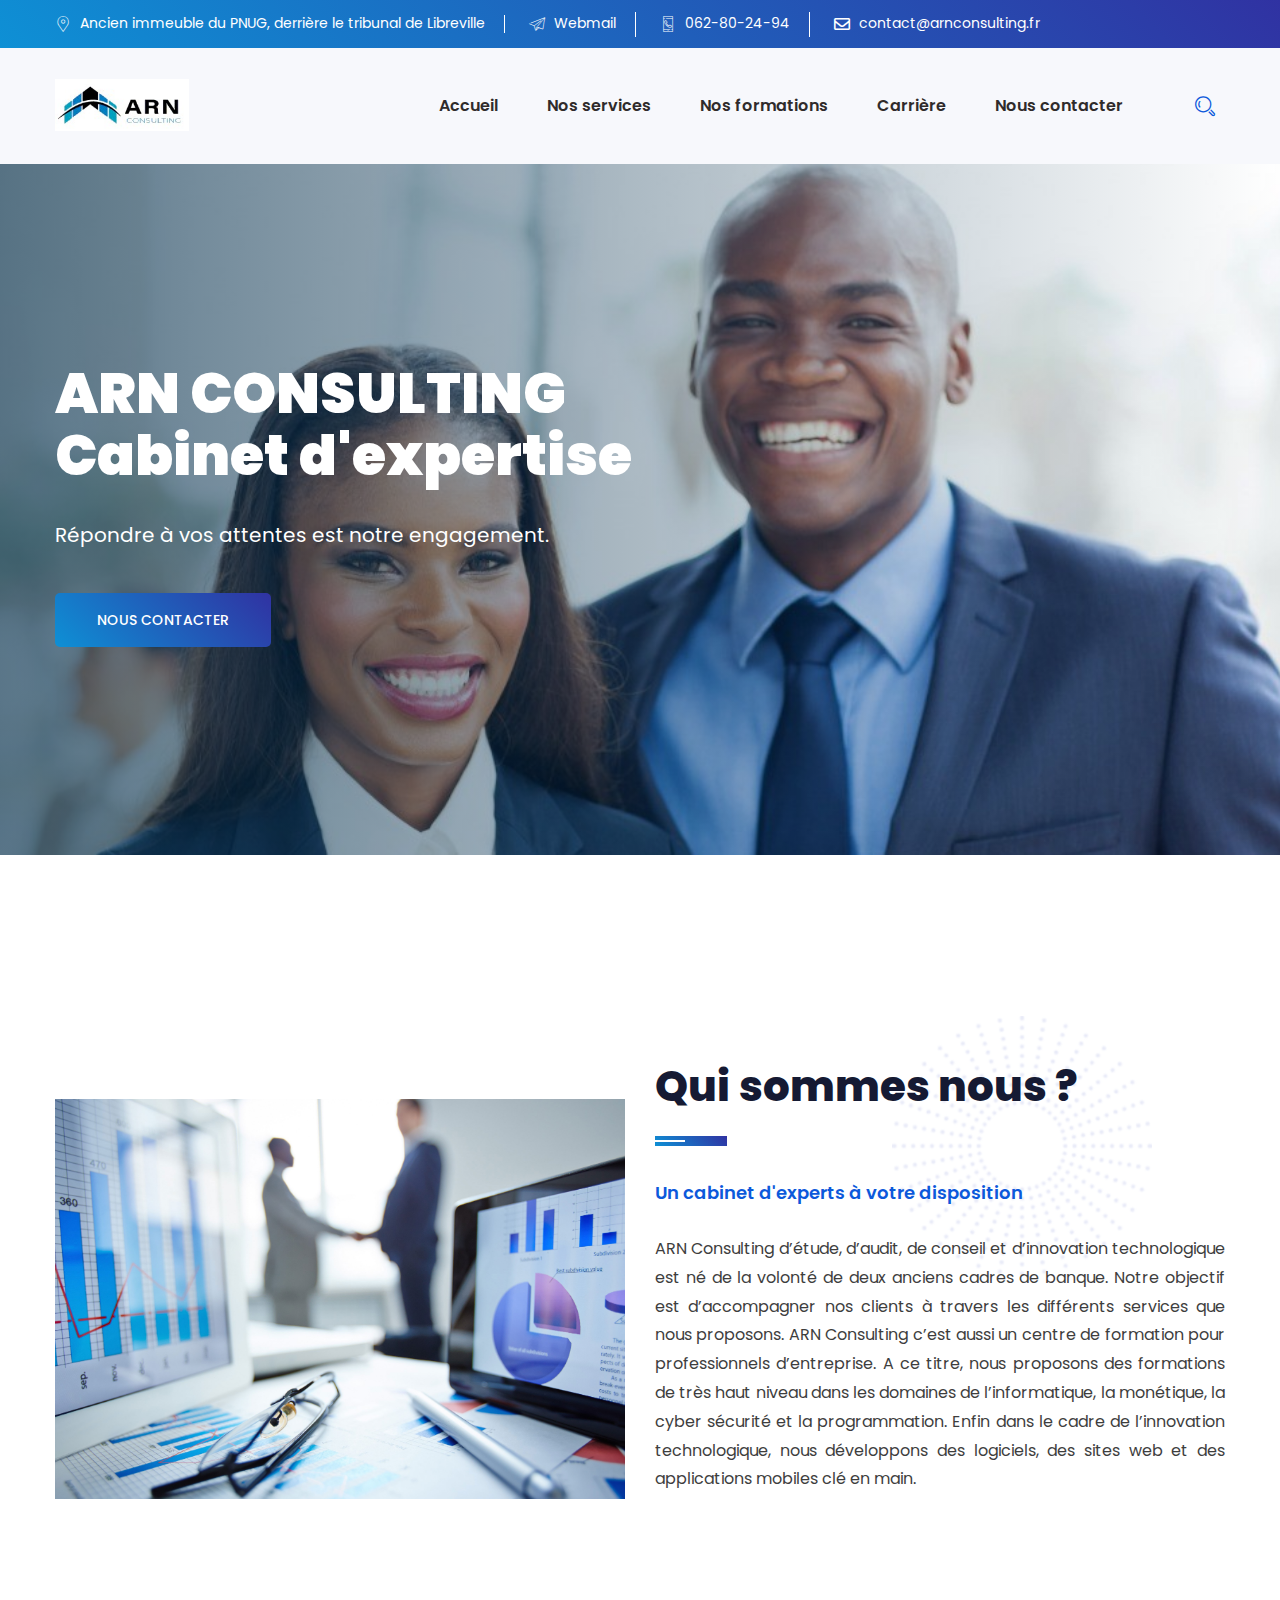
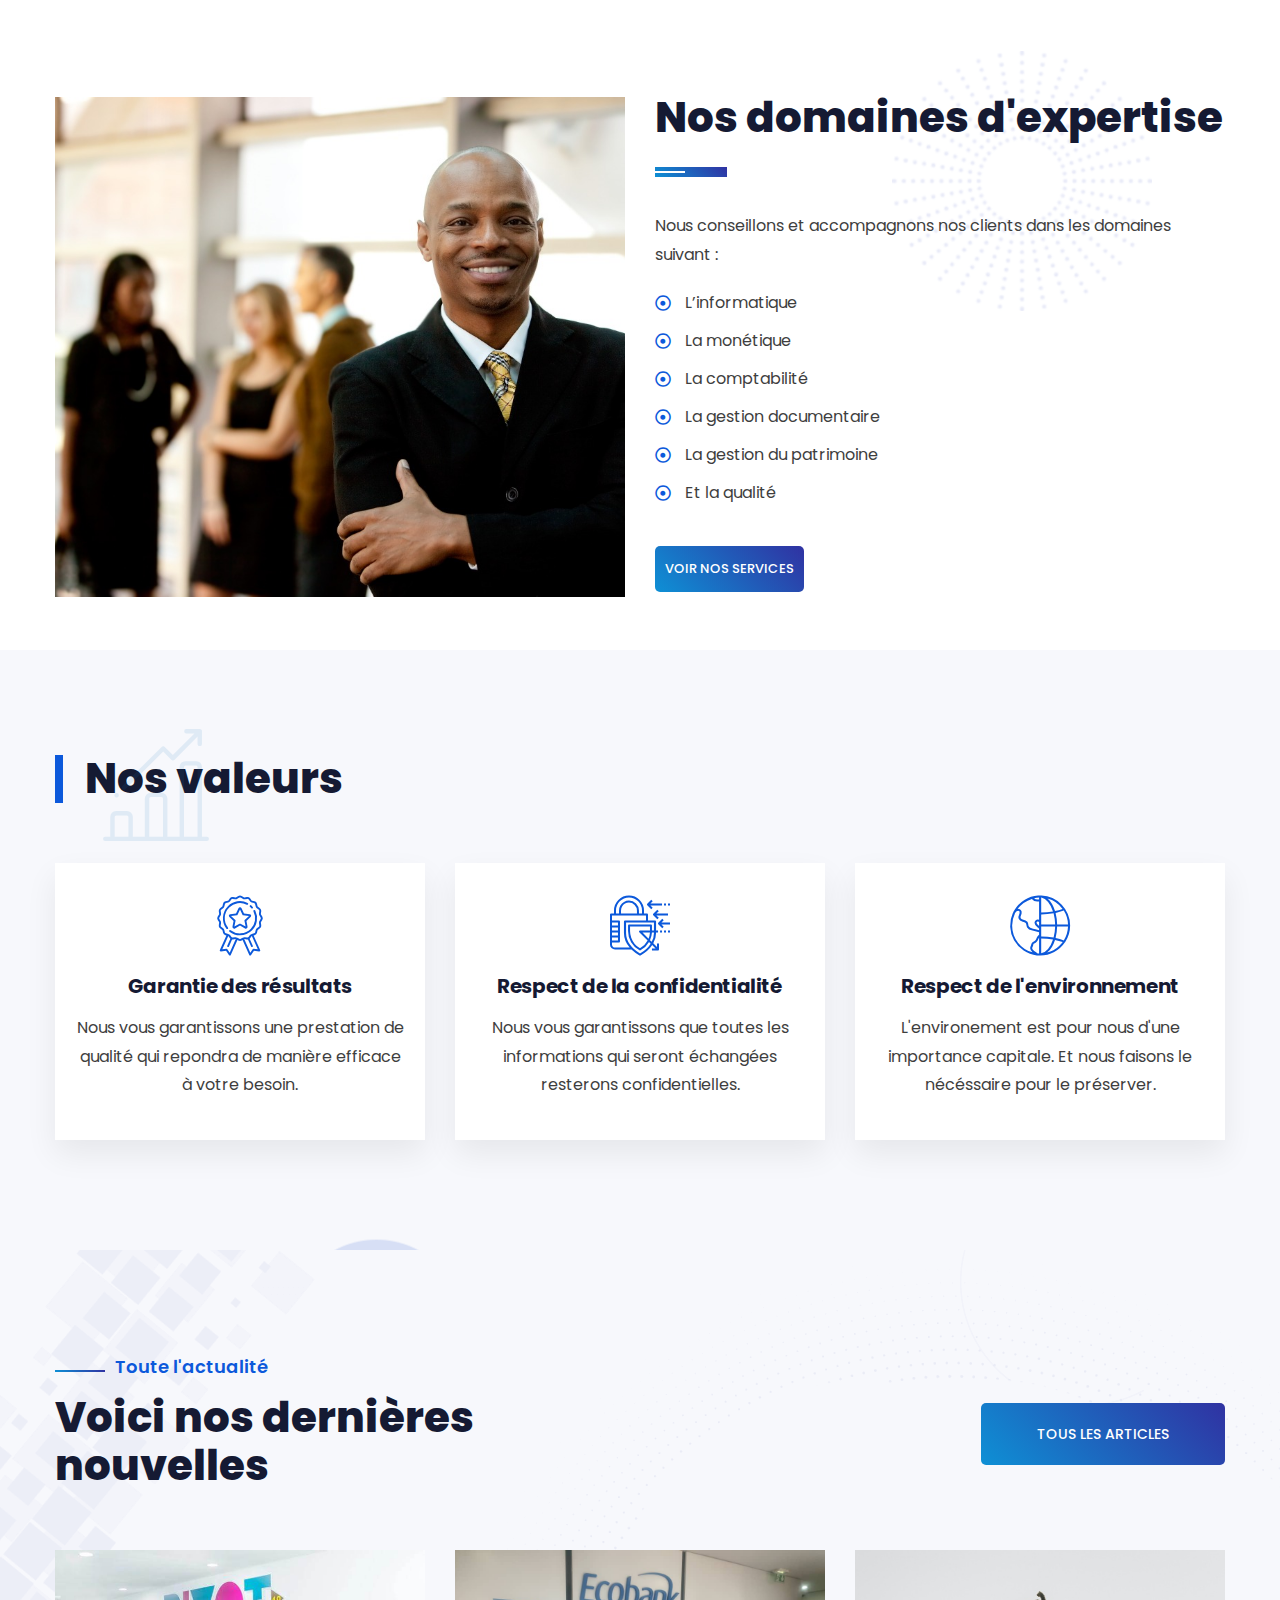
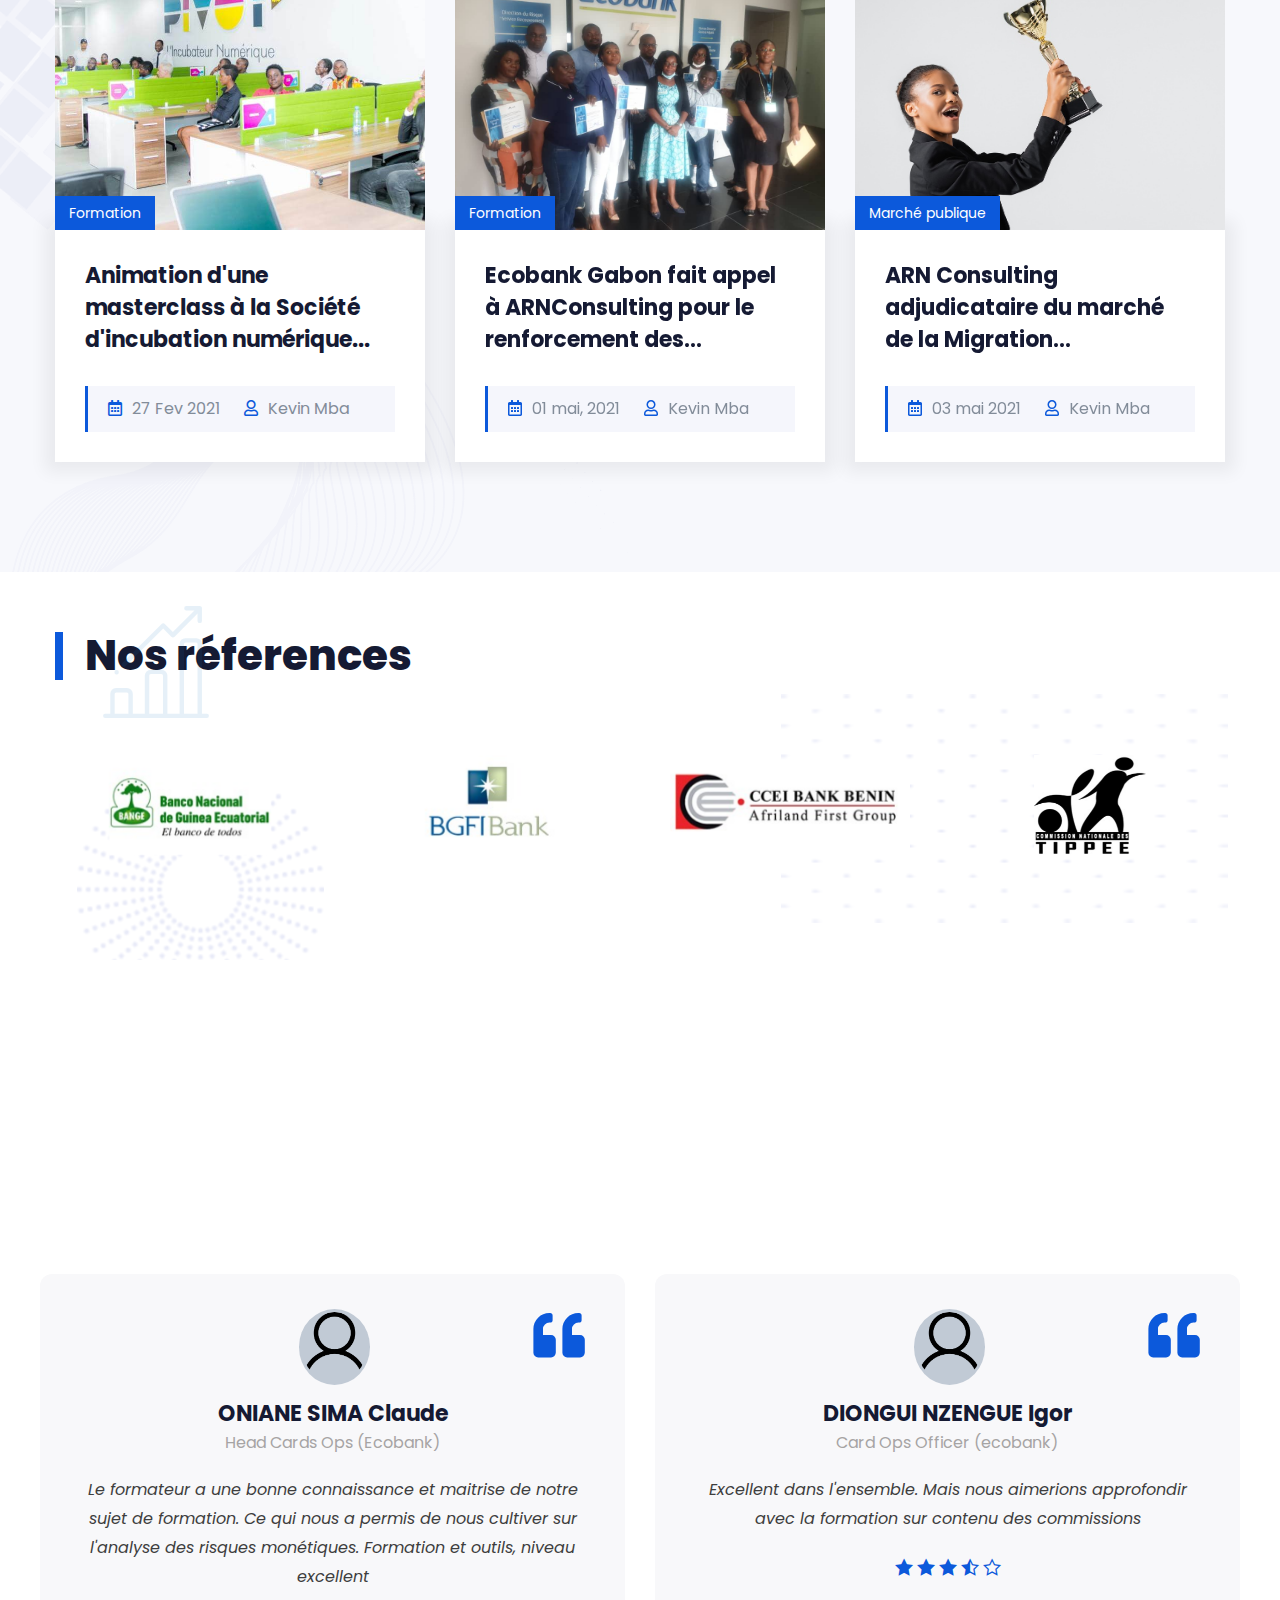
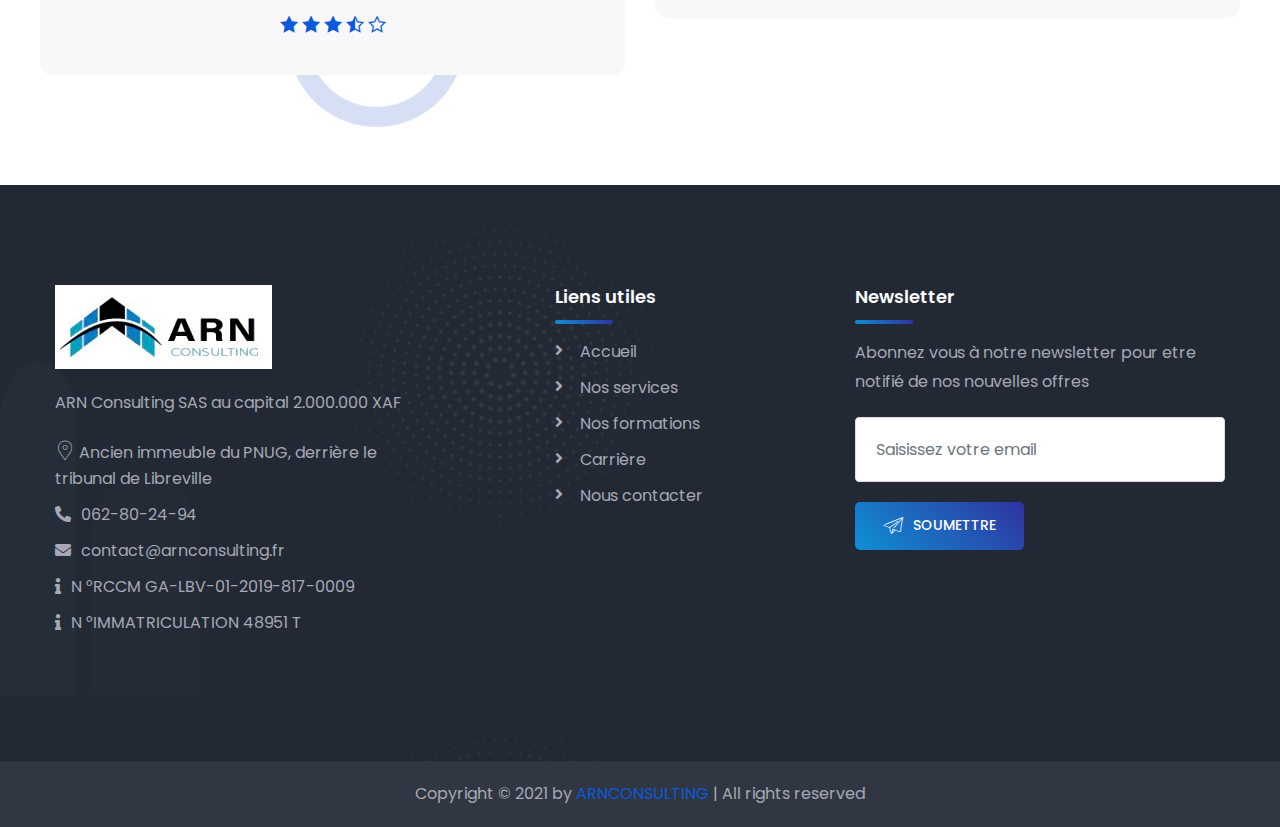
==== index.html @ 7285b324 "footer finished" ====
<!DOCTYPE html>
<html lang="fr">

<head>
	<meta charset="UTF-8">
	<meta name="author" content="Novaly">
	<meta name="viewport" content="width=device-width, initial-scale=1">
	<meta http-equiv="X-UA-Compatible" content="IE=edge">
	<meta name="description" content="Novaly Business Consulting HTML5 Template">
	<meta name="keywords" content=" Business, Consulting, Marketing, Agency, Creative, multipage, template" />
	<title>ARNCONSULTING - Accueil</title>
	<link href="img/arn.jpg" rel="shortcut icon" type="image/png">
	<!-- Main Stylesheet -->
	<link rel="stylesheet" href="css/style.css">
	<link rel="stylesheet" href="css/responsive.css">
</head>

<body>
	<!-- Preloader Start -->
	<div class="preloader"></div>
	<!-- Preloader End -->
	<!-- header Start -->
	<header class="header-style-two">
		<div class="header-wrapper">
			<div class="header-top-area bg-gradient-color d-none d-lg-block">
				<div class="container">
					<div class="row">
						<div class="col-lg-12 header-top-left-part">
							<span class="address"><i class="webexflaticon flaticon-placeholder-1"></i> Ancien immeuble du PNUG, derrière le tribunal de Libreville</span>
							<a href="https://arnconsulting.fr:2096/" target="_blank" class=" address phone d-inline-block">
								<i class="webexflaticon flaticon-send"></i>
								Webmail
							</a>
							<a href="tel:+241062802494"  class="address phone d-inline-block">
								<i class="webexflaticon flaticon-phone"></i>
								062-80-24-94
							</a>
							<a href="mailto:contact@arnconsulting.fr" target="_blank" class="phone d-inline-block">
								<i class="fas fa-envelope mrr-10"></i>
								contact@arnconsulting.fr
							</a>
						</div>
					</div>
				</div>
			</div>
			<div class="bt_blank_nav"></div>
			<div class="header-navigation-area two-layers-header header-middlee bt_stick bt_sticky">
				<div class="container">
					<div class="row">
						<div class="col-md-12">
							<a class="navbar-brand logo f-left mrt-10 mrt-md-0" href="index.html">
								<img id="logo-image" class="img-center" src="img/index.jpg" alt="">
							</a>
							<div class="mobile-menu-right"></div>
							<div class="header-searchbox-style-two d-none d-xl-block">
								<div class="show-searchbox">
									<a href="#"><i class="webex-icon-Search"></i></a>
								</div>
								<div class="toggle-searchbox">
									<form action="#" id="searchform-all" method="get">
										<div>
											<input type="text" id="s" class="form-control" placeholder="Rechercher..">
											<div class="input-box">
												<input type="submit" value="" id="searchsubmit"><i class="fas fa-search"></i>
											</div>
										</div>
									</form>
								</div>
							</div>

							<div class="main-menu f-right">
								<nav id="mobile-menu-right">
									<ul>
										<li>
											<a href="index.html" class="active">Accueil</a>
										</li>
										<li><a href="page-faqs.html">Nos services</a></li>
										<li><a href="nos-formations.html">Nos formations</a></li></li>
										<li><a href="page-news.html">Carrière</a></li>
										<li><a href="page-contact-us.php">Nous contacter</a></li>
									</ul>
								</nav>
							</div>
						</div>
					</div>
				</div>
			</div>
		</div>
	</header>
	<!-- header End -->
	
	<!-- Home Slider Start -->
	<section class="banner-section">
		<div class="home-carousel owl-theme owl-carousel">
			<div class="slide-item">
				<div class="image-layer" data-background="img/smile.jpeg"></div>
				<div class="auto-container">
					<div class="row clearfix">
						<div class="col-xl-8 col-lg-12 col-md-12 content-column">
							<div class="content-box">
								<h1>ARN CONSULTING <br>Cabinet d'expertise</h1>
								<p>Répondre à vos attentes est notre engagement.</p>
								<div class="btn-box">
									<a href="page-contact-us.php" class="cs-btn-one btn-gradient-color">Nous contacter</a>
								</div>
							</div>
						</div>
					</div>
				</div>
			</div>
			<div class="slide-item">
				<div class="image-layer" data-background="img/work.jpg"></div>
				<div class="auto-container">
					<div class="row clearfix">
						<div class="col-xl-8 col-lg-12 col-md-12 content-column">
							<div class="content-box">
								<h1>Nous auditons, conseillons et assistons nos client.</h1>
								<p>
									Nous mettons nos clients au centre pour que le service soit toujours de qualité.
								</p>
								<div class="btn-box">
									<a href="page-faqs.html" class="cs-btn-one btn-gradient-color">Découvrir nos services</a>
								</div>
							</div>
						</div>
					</div>
				</div>
			</div>
			<div class="slide-item">
				<div class="image-layer" data-background="img/heads.jpg"></div>
				<div class="auto-container">
					<div class="row clearfix">
						<div class="col-xl-8 col-lg-12 col-md-12 content-column">
							<div class="content-box">
								<h1>Nous proposons des formations de haut niveau</h1>
								<p>
									Nous animons des formations de haut niveau pour des entreprises, les professionnels, les chercheurs d'emplois et des étudiants.
								</p>
								<div class="btn-box">
									<a href="nos-formations.html" class="cs-btn-one btn-gradient-color">Découvrir nos formations</a>
								</div>
							</div>
						</div>
					</div>
				</div>
			</div>
			<div class="slide-item">
				<div class="image-layer" data-background="img/o-BLACK-MAN-WHITE-MAN-WORKING-facebook.jpg"></div>
				<div class="auto-container">
					<div class="row clearfix">
						<div class="col-xl-8 col-lg-12 col-md-12 content-column">
							<div class="content-box">
								<h1>Nous innovons dans le domaine de la technologie numérique.</h1>
								<p>Nous proposons des solutions sécurisées et robustes.</p>
								<div class="btn-box">
									<a href="#" class="cs-btn-one btn-gradient-color">DÉCOUVRIR NOS PRODUITS</a>
								</div>
							</div>
						</div>
					</div>
				</div>
			</div>
		</div>
	</section>
	<!-- Home Slider End -->

	<!-- A propos de nous -->
	<section class="about-section anim-object pdt-110 pdb-50 pdb-lg-80">
		<div class="container">
			<div class="row align-items-center">
				<div class="col-md-12 col-xl-6">
					<div class="about-image-block mrb-lg-60">
						<img class="img-full" src="img/Depositphotos_42522679_xl-2015.jpg" alt=""  style="height: 400px;object-fit:cover;">
					</div>
				</div>
				<div class="col-md-12 col-xl-6">
					<h2 class="title-under-line mrb-70">Qui sommes nous ?</h2>
					<h5 class="mrb-30 text-primary-color">Un cabinet d'experts à votre disposition</h5>
					<p class="mrb-40 text-justify">
						ARN Consulting d’étude, d’audit, de conseil et d’innovation technologique est né de la volonté de deux anciens cadres de banque. Notre objectif est d’accompagner nos clients à travers les différents services que nous proposons. ARN Consulting c’est aussi un centre de formation pour professionnels d’entreprise. A ce titre, nous proposons des formations de très haut niveau dans les domaines de l’informatique, 
						la monétique, la cyber sécurité et la programmation. Enfin dans le cadre de l’innovation technologique, 
						nous développons des logiciels, des sites web et des applications mobiles clé en main.
					</p>
				</div>
			</div>

		</div>
	</section>
	<!-- fin a propos de nous -->
	<section class="anim-object pdt-110 pdb-50 pdb-lg-80">
		<div class="container">
			<div class="row align-items-center">
				<div class="col-md-12 col-xl-6">
					<div class="about-image-block mrb-lg-60">
						<img class="img-full" src="img/guys.jpeg" alt="" style="height: 500px;object-fit:cover;">
					</div>
				</div>
				<div class="col-md-12 col-xl-6">
					<h2 class="title-under-line mrb-70">Nos domaines d'expertise</h2>
					<div>
						<p>Nous conseillons et accompagnons nos clients dans les domaines suivant :</p>
						<ul class="order-list primary-color mrb-lg-40">
							<li>L’informatique</li>
							<li>La monétique</li>
							<li>La comptabilité</li>
							<li>La gestion documentaire</li>
							<li>La gestion du patrimoine</li>
							<li>Et la qualité</li>
						</ul>
						<a href="page-faqs.html" class="cs-btn-one btn-gradient-color btn-md" style="font-size: 13px;padding: 10px;margin-top:28px">Voir nos services</a>
					</div>
				</div>
			</div>
	
		</div>
	</section>

	<!-- Nos valeurs -->
	<section class="serivce-section bg-silver-light pdt-105 pdb-80" data-background="images/bg/abs-bg7.png">
		<div class="section-title">
			<div class="container">
				<div class="row">
					<div class="col-lg-5">
						<div class="section-title-left-part mrb-sm-30">
							<h2 class="title">Nos valeurs</h2>
						</div>
					</div>
				</div>
			</div>
		</div>
		<div class="section-content">
			<div class="container">
				<div class="row">
					<div class="col-md-6 col-xl-4">
						<div class="service-box">
							<div class="service-icon">
								<span class="webexflaticon flaticon-medal-1"></span>
							</div>
							<div class="service-content">
								<div class="title">
									<a href="#"><h3>Garantie des résultats</h3></a>
								</div>
								<div class="para">
									<p>Nous vous garantissons une prestation de qualité qui repondra de manière efficace à votre besoin.</p>
								</div>
							</div>
						</div>
					</div>
					<div class="col-md-6 col-xl-4">
						<div class="service-box">
							<div class="service-icon">
								<span class="webexflaticon flaticon-padlock"></span>
							</div>
							<div class="service-content">
								<div class="title">
									<a href="#"><h3>Respect de la confidentialité</h3></a>
								</div>
								<div class="para">
									<p>Nous vous garantissons que toutes les informations qui seront échangées resterons confidentielles.</p>
								</div>
							</div>
						</div>
					</div>
					<div class="col-md-6 col-xl-4">
						<div class="service-box">
							<div class="service-icon">
								<span class="webexflaticon flaticon-globe"></span>
							</div>
							<div class="service-content">
								<div class="title">
									<a href="#"><h3>Respect de l'environnement</h3></a>
								</div>
								<div class="para">
									<p>L'environement est pour nous d'une importance capitale. Et nous faisons le nécéssaire pour le préserver.</p>
								</div>
							</div>
						</div>
					</div>
				</div>
			</div>
		</div>
	</section>
	<!-- Fin nos valeurs -->
	<section class="bg-silver-light pdt-105 pdb-80" data-background="images/bg/abs-bg4.png">
		<div class="section-title mrb-30 mrb-md-60">
			<div class="container">
				<div class="row">
					<div class="col-lg-8 col-xl-6">
						<h5 class="mrb-15 text-primary-color sub-title-side-line">Toute l'actualité</h5>
						<h2 class="mrb-30">Voici nos dernières nouvelles</h2>
					</div>
					<div class="col-lg-4 col-xl-6 align-self-center text-left text-lg-right">
						<a href="#" class="cs-btn-one btn-gradient-color btn-md">Tous les articles</a>
					</div>
				</div>
			</div>
		</div>
		<div class="section-content">
			<div class="container">
				<div class="row">
					<div class="col-md-6 col-lg-6 col-xl-4">
						<div class="news-wrapper mrb-30 mrb-sm-40">
							<div class="news-thumb">
								<img class="img-full" src="img/masterclass.jpeg" alt="" style="height: 280px;object-fit: cover">
								<div class="news-top-meta">
									<span class="entry-category">Formation</span>
								</div>
							</div>
							<div class="news-details">
								<div class="news-description mb-20">
									<h4 class="the-title mrb-30"><a href="#">Animation d'une masterclass à la Société d'incubation numérique...</a></h4>
									<div class="news-bottom-meta">
										<span class="entry-date mrr-20"><i class="far fa-calendar-alt mrr-10 text-primary-color"></i>27 Fev 2021</span>
										<span class="entry-author"><i class="far fa-user mrr-10 text-primary-color"></i>Kevin Mba</span>
									</div>
								</div>
							</div>
						</div>
					</div>
					<div class="col-md-6 col-lg-6 col-xl-4">
						<div class="news-wrapper mrb-30 mrb-sm-40">
							<div class="news-thumb">
								<img class="img-full" src="images/group.jpeg" alt="" style="height: 280px;object-fit: cover">
								<div class="news-top-meta">
									<span class="entry-category">Formation</span>
								</div>
							</div>
							<div class="news-details">
								<div class="news-description mb-20">
									<h4 class="the-title mrb-30"><a href="single-news1.html">
										Ecobank Gabon fait appel à ARNConsulting pour le renforcement 
										des...
									</a></h4>
									<div class="news-bottom-meta">
										<span class="entry-date mrr-20"><i class="far fa-calendar-alt mrr-10 text-primary-color"></i>01 mai, 2021</span>
										<span class="entry-author"><i class="far fa-user mrr-10 text-primary-color"></i>Kevin Mba</span>
									</div>
								</div>
							</div>
						</div>
					</div>
					<div class="col-md-6 col-lg-6 col-xl-4">
						<div class="news-wrapper mrb-30 mrb-sm-40">
							<div class="news-thumb">
								<img class="img-full" src="img/coupe.jpeg" alt="coupe" style="height: 280px;object-fit: cover">
								<div class="news-top-meta">
									<span class="entry-category">Marché publique</span>
								</div>
							</div>
							<div class="news-details">
								<div class="news-description mb-20">
									<h4 class="the-title mrb-30"><a href="single-news2.html">
										ARN Consulting adjudicataire du marché de la Migration...
									</a></h4>
									<div class="news-bottom-meta">
										<span class="entry-date mrr-20"><i class="far fa-calendar-alt mrr-10 text-primary-color"></i>03 mai 2021</span>
										<span class="entry-author"><i class="far fa-user mrr-10 text-primary-color"></i>Kevin Mba</span>
									</div>
								</div>
							</div>
						</div>
					</div>

				</div>
			</div>
		</div>
	</section>
	<!-- Clients Section Start -->
	<section class="pdt-60 pdb-90" data-background="images/bg/abs-bg1.png">
		<div class="section-title">
			<div class="container">
				<div class="row">
					<div class="col-lg-5" style="width: 100%;">
						<div class="section-title-left-part mrb-sm-30">
							<h2 class="title">Nos réferences</h2>
						</div>
					</div>
				</div>
			</div>
		</div>
		<div class="section-content">
			<div class="container">
				<div class="row">
					<div class="col-lg-12">
						<div class="owl-carousel client-items d-flex align-items-center">
							<div class="client-item">
								<img src="img/logo-1.jpg" alt="" style = "height: 100px;object-fit: contain;">
							</div>
							<div class="client-item">
								<img src="img/logo-2.jpg" alt="" style = "height: 100px;object-fit: contain;">
							</div>
							<div class="client-item">
								<img src="img/logo-3.jpg" alt="" style = "height: 100px;object-fit: contain;">
							</div>
							<div class="client-item">
								<img src="img/logo-4.jpg" alt="" style = "height: 100px;object-fit: contain;">
							</div>
							<div class="client-item">
								<img src="img/logo-5.jpg" alt="" style = "height: 100px;object-fit: contain;">
							</div>
							<div class="client-item">
								<img src="img/ecobank.png" alt="ecobank" style = "height: 100px;object-fit: contain;">
							</div>
							<div class="client-item">
								<img src="img/transmed.jpeg" alt="transmed" style = "height: 100px;object-fit: contain;">
							</div>
							<div class="client-item">
								<img src="img/external-content.duckduckgo.com.png" alt="" style = "height: 100px;object-fit: contain;">
							</div>
						</div>
					</div>
				</div>
			</div>
		</div>
	</section>
	<!-- Clients Section End -->
	<!-- Testimonials Section Start -->
	<section class="request-a-call-back pdt-80 pdb-110 pdb-lg-70" data-background="images/bg/abs-bg7.png">
		<div class="section-title text-center wow fadeInUp" data-wow-delay="0ms" data-wow-duration="1500ms">
			<div class="container">
				<div class="row">
					<div class="col"></div>
					<div class="col-lg-8">
						<div class="title-box-center">
							<h5 class="shadow-text">Témoignages</h5>
							<h5 class="sub-title-center text-primary-color line-top-center mrb-30">Témoignages</h5>
							<h2 class="title">Ce que nos clients pensent de nous.</h2>
						</div>
					</div>
					<div class="col"></div>
				</div>
			</div>
		</div>
		<div class="section-content">
			<div class="container">
				<div class="row">
					<div class="owl-carousel testimonial-items-2col mrb-lg-40">
						<div class="testimonial-item">
							<span class="quote-icon fas fa-quote-right"></span>
							<div class="testimonial-thumb">
								<img src="img/user-unknown.png" alt="user" style="height: 70px;">
							</div>
							<h4 class="client-name">ONIANE SIMA Claude</h4>
							<h6 class="client-designation">Head Cards Ops (Ecobank)</h6>
							<div class="testimonial-content">
								<p class="comments">
									Le formateur a une bonne connaissance et maitrise de notre sujet de formation. Ce qui nous a permis de nous cultiver sur l'analyse des risques monétiques.
									Formation et outils, niveau excellent
								</p>
								<ul class="star-rating">
									<li><i class="webex-icon-star-full text-primary-color"></i></li>
									<li><i class="webex-icon-star-full text-primary-color"></i></li>
									<li><i class="webex-icon-star-full text-primary-color"></i></li>
									<li><i class="webex-icon-star-half text-primary-color"></i></li>
									<li><i class="webex-icon-star-empty text-primary-color"></i></li>
								</ul>
							</div>
						</div>
						<div class="testimonial-item">
							<span class="quote-icon fas fa-quote-right"></span>
							<div class="testimonial-thumb">
								<img src="img/user-unknown.png" alt="user" style="height: 70px;">
							</div>
							<h4 class="client-name">DIONGUI NZENGUE Igor</h4>
							<h6 class="client-designation">Card Ops Officer (ecobank)</h6>
							<div class="testimonial-content">
								<p class="comments">
									Excellent dans l'ensemble. Mais nous aimerions approfondir avec la formation sur contenu des commissions
								</p>
								<ul class="star-rating">
									<li><i class="webex-icon-star-full text-primary-color"></i></li>
									<li><i class="webex-icon-star-full text-primary-color"></i></li>
									<li><i class="webex-icon-star-full text-primary-color"></i></li>
									<li><i class="webex-icon-star-half text-primary-color"></i></li>
									<li><i class="webex-icon-star-empty text-primary-color"></i></li>
								</ul>
							</div>
						</div>
						<div class="testimonial-item">
							<span class="quote-icon fas fa-quote-right"></span>
							<div class="testimonial-thumb">
								<img src="img/user-unknown.png" alt="user" style="height: 70px;">
							</div>
							<h4 class="client-name">OKOME NDONG Stevy M.</h4>
							<h6 class="client-designation">Card ops Officer (Ecobank)</h6>
							<div class="testimonial-content">
								<p class="comments">
									La formation a été d'un grand apport pour moi.
								</p>
								<ul class="star-rating">
									<li><i class="webex-icon-star-full text-primary-color"></i></li>
									<li><i class="webex-icon-star-full text-primary-color"></i></li>
									<li><i class="webex-icon-star-full text-primary-color"></i></li>
									<li><i class="webex-icon-star-half text-primary-color"></i></li>
									<li><i class="webex-icon-star-empty text-primary-color"></i></li>
								</ul>
							</div>
						</div>

					</div>
				</div>
			</div>
		</div>
	</section>
	<!-- Testimonials Section End -->

	<!-- Footer Area Start -->
	<footer class="footer">
		<div class="footer-main-area" data-background="images/footer-bg.png">
			<div class="container">
				<div class="row justify-content-between">
					<div class="col-xl-4 col-lg-6 col-md-6">
						<div class="widget footer-widget">
							<img src="img/index.jpg" alt="" class="mrb-20">
							<address class="mrb-25">
								<p class="text-light-gray">ARN Consulting SAS au capital 2.000.000 XAF</p>
								<div class="mrb-10">
									<a href="#" class="text-light-gray">
										<i class="webexflaticon flaticon-placeholder-1"></i> Ancien immeuble du PNUG, derrière le tribunal de Libreville
									</a>
								</div>
								<div class="mrb-10"><a href="tel:+241062802494" class="text-light-gray"><i class="fas fa-phone-alt mrr-10"></i>062-80-24-94</a></div>
								<div class="mrb-10"><a href="mailto:contact@arnconsulting.fr" class="text-light-gray"><i class="fas fa-envelope mrr-10"></i>contact@arnconsulting.fr</a></div>
								<div class="mrb-10"><a href="#" class="text-light-gray"><i class="fas fa-info mrr-10"></i>N °RCCM GA-LBV-01-2019-817-0009 </a></div>
								<div class="mrb-0"><a href="#" class="text-light-gray"><i class="fas fa-info mrr-10"></i>N °IMMATRICULATION 48951 T </a></div>
							</address>
						</div>
					</div>
					<div class="col-xl-2 col-lg-6 col-md-6">
						<div class="widget footer-widget">
							<h5 class="widget-title text-white mrb-30">Liens utiles</h5>
							<ul class="footer-widget-list">
								<li><a href="index.html">Accueil</a></li>
								<li><a href="page-faqs.html">Nos services</a></li>
								<li><a href="nos-formations.html">Nos formations</a></li></li>
								<li><a href="page-news.html">Carrière</a></li>
								<li><a href="page-contact-us.php">Nous contacter</a></li>
							</ul>
						</div>
					</div>
					<div class="col-xl-4 col-lg-6 col-md-6">
						<div class="widget footer-widget">
							<h5 class="widget-title text-white mrb-30">Newsletter</h5>
							<p class="text-light-gray">Abonnez vous à notre newsletter pour etre notifié de nos nouvelles offres</p>
							<input type="text" class="form-control" placeholder="Saisissez votre email">
							<a href="#" class="cs-btn-one btn-gradient-color btn-sm has-icon mrt-20"><i class="webexflaticon flaticon-send"></i>Soumettre</a>
						</div>
					</div>
				</div>
			</div>
		</div>
		<div class="footer-bottom-area">
			<div class="container">
				<div class="row">
					<div class="col-xl-12">
						<div class="text-center">
							<span class="text-light-gray">Copyright © 2021 by <a class="text-primary-color" target="_blank" href="#"> ARNCONSULTING</a> | All rights reserved </span>
						</div>
					</div>
				</div>
			</div>
		</div>
	</footer>
	<!-- Footer Area End -->
	<!-- BACK TO TOP SECTION -->
	<div class="back-to-top bg-gradient-color">
		<i class="fab fa-angle-up"></i>
	</div>
	<!-- Integrated important scripts here -->
	<script src="js/jquery.v1.12.4.min.js"></script>
	<script src="js/bootstrap.min.js"></script>
	<script src="js/jquery-core-plugins.js"></script>
	<script src="js/main.js"></script>
</body>

</html>
---- css/style.css ----
/*============================================================
 # Template Name: Fapster - Business Consulting HTML5 Template
 # Template URI: https://webextheme.com/html/fapster-html/
 # Description: Business Consulting HTML5 Template
 # Author: Fapster
 # Author URI: https://themeforest.net/user/webextheme
 # Version: 1.0
/*============================================================

============================================
------------ [CSS_INDEXING_START] ----------
============================================
## [_Google_Fonts]
## [_Imported_CSS_Plugins]
## [_Colors]
## [_Reset_Styles]
## [_Accordion]
## [_Faqs]
## [_Buttons]
## [_Typography]
## [_Global]
## [_Header]
## [_Footer]
## [_Form]
## [_widget]
## [_Home_Slider]
## [_Section_Title]
## [_Title_Lines]
## [_Page_Title]
## [_Section_About]
## [_Section_Service]
## [_Section_Single_Service]
## [_Section_Portfolio]
## [_Section_Project]
## [_Section_Single_Project]
## [_Section_Funfact]
## [_Section_Icon_Box]
## [_Section_News]
## [_Section_Team]
## [_Section_Testimonials]
## [_Section_Pricing_Tables]
## [_Section_Case_Study]
## [_Divider]
## [_Utility]
===========================================
---------- [CSS_INDEXING_END] -------------
===========================================
*/
/*========================================*/
/*----------- [_Google_Fonts] ------------*/
/*========================================*/
@import url("https://fonts.googleapis.com/css?family=Poppins:300,400,500,600,700,800,900|Caladea:400,700");
/*========================================*/
/*-------- [_Imported_CSS_Plugins] -------*/
/*========================================*/
@import url("bootstrap.min.css");
@import url("../fonts/webexflaticon/flaticon.css");
@import url("../fonts/fontawesome/css/all.css");
@import url("../fonts/webexicon/style.css");
@import url("owl.carousel.min.css");
@import url("magnific-popup.css");
@import url("animate.css");
@import url("custom-animation.css");
@import url("meanmenu.min.css");
/*========================================*/
/*-------------- [_Colors] ---------------*/
/*========================================*/
/*========== Background Colors ==========*/
.bg-primary-color {
  background: #0c59db;
}

.bg-secondary-color {
  background: #17305e;
}

/*========== Text Color ==========*/
.text-primary-color {
  color: #0c59db;
}

.text-primary-color2 {
  color: #3032A2;
}

.text-primary-color3 {
  color: #FDE428;
}

.text-secondary-color {
  color: #17305e;
}

.text-secondary-color2 {
  color: #002448;
}

.heading-text-color {
  color: #151a33;
}

.bg-gradient-color {
  background: linear-gradient(45deg, #0E90D5, #3032A2) !important;
}

.bg-light-gradient-color {
  background: linear-gradient(200deg, #fffdfd, rgba(168, 122, 33, 0.15)) !important;
}

.bg-light-gradient-color-with-img {
  background: url(../images/bg/abs-bg3.png), linear-gradient(200deg, #fffdfd, rgba(168, 122, 33, 0.15)) !important;
}

.bg-light-gradient-color-with-img2 {
  background: url(../images/bg/abs-bg4.png), linear-gradient(45deg, #0E90D5, #3032A2) !important;
}

/*========================================*/
/*------------ [_Reset_Styles] -----------*/
/*========================================*/
* {
  margin: 0px;
  padding: 0px;
  border: none;
  outline: none !important;
}

::-moz-selection {
  background: #0c59db;
  color: #fff;
  text-shadow: none;
}

::-webkit-scrollbar {
  background-color: #ccc;
  width: 8px;
}

::-webkit-scrollbar-thumb {
  background-color: #0c59db;
}

::selection {
  background: #0c59db;
  color: #fff;
  text-shadow: none;
}

ul li {
  display: inline;
}

.img-full {
  width: 100%;
}

/*========================================*/
/*-------------- [_Accordion] ------------*/
/*========================================*/
.accordion .accordion-item {
  margin-bottom: 15px;
  float: left;
  width: 100%;
}
.accordion .accordion-item .accordion-header {
  position: relative;
}
.accordion .accordion-item .accordion-header.active .title {
  background: linear-gradient(-20deg, #07a5be, #027cc2) !important;
  color: #fff;
}
.accordion .accordion-item .accordion-header.active span {
  background: #fff !important;
}
.accordion .accordion-item .accordion-header.active span:before {
  content: "\f063";
  color: #0c59db;
}
.accordion .accordion-item .accordion-header .title {
  cursor: pointer;
  color: #253c61;
  position: relative;
  background: #edf0fa;
  margin: 0;
  padding: 24px 20px 20px 70px;
  font-size: 18px;
}
.accordion .accordion-item .accordion-header span {
  position: absolute;
  left: 20px;
  top: 20px;
  height: 30px;
  width: 30px;
  color: #ffffff;
  background: linear-gradient(-20deg, #0E90D5, #3032A2) !important;
  text-align: center;
  line-height: 30px;
  font-size: 13px;
  border-radius: 80%;
}
.accordion .accordion-item .accordion-body {
  padding: 20px;
  background: #edf0fa;
  display: none;
}
.accordion .accordion-item .accordion-body p {
  font-size: 15px;
  color: #444444;
  margin: 0px;
}
.accordion .accordion-item:nth-child(1) .accordion-body {
  display: block;
}

/*========================================*/
/*----------------- [_Faqs] --------------*/
/*========================================*/
.faq-title {
  font-size: 64px;
  line-height: 74px;
}

/*========================================*/
/*--------------- [_Buttons] -------------*/
/*========================================*/
/*Btn Style One*/
.cs-btn-one {
  position: relative;
  display: inline-block;
  text-transform: uppercase;
  background-color: #0c59db;
  font-size: 14px;
  line-height: 26px;
  color: #ffffff;
  padding: 14px 42px;
  font-weight: 500;
  overflow: hidden;
  border-radius: 5px;
  cursor: pointer;
}
.cs-btn-one:hover {
  background: #0a49b4;
  color: #ffffff;
  -moz-transition: all 300ms ease;
  -webkit-transition: all 300ms ease;
  -ms-transition: all 300ms ease;
  -o-transition: all 300ms ease;
  transition: all 300ms ease;
}
.cs-btn-one.has-icon i {
  font-size: 20px;
  vertical-align: middle;
  padding-right: 10px;
}
.cs-btn-one.btn-sm.has-icon i {
  font-size: 18px;
}
.cs-btn-one.btn-circle {
  border-radius: 60px 60px 60px 60px;
}
.cs-btn-one.btn-square {
  border-radius: 0;
}
.cs-btn-one.btn-sm {
  font-size: 14px;
  padding: 10px 28px;
}
.cs-btn-one.btn-md {
  font-size: 14px;
  padding: 18px 56px;
}
.cs-btn-one.btn-lg {
  font-size: 18px;
  padding: 20px 64px;
}
.cs-btn-one.btn-xl {
  font-size: 18px;
  padding: 24px 56px;
}
.cs-btn-one.btn-border {
  border: 2px solid #0c59db;
  background: transparent;
  color: #0c59db;
}
.cs-btn-one.btn-light {
  background: #fff;
  color: #0c59db;
  border: 2px solid transparent;
  font-weight: 800;
}
.cs-btn-one.btn-light:hover {
  border: 2px solid;
}
.cs-btn-one.btn-light:focus {
  box-shadow: none;
}
.cs-btn-one.btn-hover-border:hover {
  border: 2px solid #0c59db;
}
.cs-btn-one.btn-secordary-color {
  background: #17305e;
}
.cs-btn-one.btn-secordary-color:hover {
  background: #0c59db;
}
.cs-btn-one.btn-primary-color {
  background: #0c59db;
}
.cs-btn-one.btn-primary-color:hover {
  background: #17305e;
}
.cs-btn-one.btn-gradient-color {
  background: linear-gradient(45deg, #0E90D5, #3032A2) !important;
  color: #fff;
}
.cs-btn-one.btn-gradient-color:hover {
  background: linear-gradient(-20deg, #0E90D5, #3032A2) !important;
  -webkit-box-shadow: 4px 5px 10px 0px rgba(36, 106, 215, 0.6);
  -khtml-box-shadow: 4px 5px 10px 0px rgba(36, 106, 215, 0.6);
  -moz-box-shadow: 4px 5px 10px 0px rgba(36, 106, 215, 0.6);
  -ms-box-shadow: 4px 5px 10px 0px rgba(36, 106, 215, 0.6);
  -o-box-shadow: 4px 5px 10px 0px rgba(36, 106, 215, 0.6);
  box-shadow: 4px 5px 10px 0px rgba(36, 106, 215, 0.6);
}
.cs-btn-one.btn-transparent {
  background: rgba(0, 0, 0, 0.2);
}
.cs-btn-one.text-btn {
  color: #0c59db;
}

/*========================================*/
/*-------------- [_Utility] -----===------*/
/*========================================*/
body {
  color: #3e3e3e;
  font-family: "Poppins", sans-serif;
  font-weight: 400;
  font-size: 16px;
  line-height: 26px;
  -webkit-font-smoothing: antialiased;
  -moz-osx-font-smoothing: grayscale;
}

p {
  margin: 0 0 20px;
  line-height: 1.8em;
}

h1, h2, h3, h4, h5, h6 {
  color: #151a33;
  margin: 0;
  font-family: "Poppins", sans-serif;
}

h1, h2 {
  font-weight: 800;
}

h3, h4 {
  font-weight: 700;
}

h5, h6 {
  font-weight: 600;
}

h1 {
  font-size: 48px;
  line-height: 56px;
}

h2 {
  font-size: 42px;
  line-height: 48px;
}

h3 {
  font-size: 28px;
  line-height: 1.25;
  letter-spacing: -.02em;
}

h4 {
  font-size: 22px;
  line-height: 32px;
}

h5 {
  font-size: 18px;
  line-height: 24px;
}

h6 {
  font-size: 16px;
  line-height: 26px;
}

h1 a, h2 a, h3 a, h4 a, h5 a, h6 a {
  color: inherit;
}

b, strong {
  color: #151a33;
}

iframe {
  border: none;
}

a, b, div, ul, li {
  -webkit-tap-highlight-color: rgba(0, 0, 0, 0);
  -webkit-tap-highlight-color: transparent;
  -moz-outline-: none;
}

input, select,
textarea,
input[type="text"],
input[type="date"],
input[type="url"],
input[type="email"],
input[type="password"],
input[type="tel"],
button,
button[type="submit"] {
  -moz-appearance: none;
  box-shadow: none !important;
}

img:not([draggable]),
embed,
object,
video {
  max-width: 100%;
  height: auto;
}

a {
  transition: all 0.3s ease 0s;
  text-decoration: none;
  cursor: pointer;
  color: #049AD3;
}

a:hover, a:focus, a:visited {
  text-decoration: none;
}

a:hover {
  color: #0c59db;
  text-decoration: none;
}

ul, ol {
  list-style: outside none none;
  margin: 0;
  padding: 0;
}

img {
  border: none;
  max-width: 100%;
}

.clear-both:before,
.clear-both:after {
  display: table;
  content: "";
  clear: both;
}

.block-quote {
  padding: 30px;
  background: #F4F5F8;
  border-left: 5px solid #0c59db;
  position: relative;
  overflow: hidden;
  margin-bottom: 20px;
}

.block-quote:after {
  position: absolute;
  content: "\ea70";
  font-family: 'webexicon' !important;
  font-size: 17rem;
  top: 50px;
  right: -15px;
  opacity: 0.08;
}

.block-quote p {
  font-size: 20px;
  color: #555362;
}

/*========================================*/
/*--------------- [_Global] --------------*/
/*========================================*/
.preloader {
  position: fixed;
  left: 0px;
  top: 0px;
  width: 100%;
  height: 100%;
  z-index: 999999;
  background-color: #ffffff;
  background-position: center center;
  background-repeat: no-repeat;
  background-image: url(../images/preloader.svg);
  background-size: 90px;
}

.section-gap {
  padding: 110px 0;
}

.section-gap-onepage {
  padding: 210px 0px 110px 0px !important;
}

section.anim-object {
  overflow: hidden;
}

.border-radius-default {
  border-radius: 6px;
}

.bg-pos-center-bottom {
  background-position: center bottom;
}

.table {
  display: table;
  width: 100%;
  height: 100%;
}

.table-cell {
  display: table-cell;
  width: 100%;
  height: auto;
  vertical-align: middle;
}

.slide-bg-1 {
  background-image: url(../images/bg/bg1.html);
}

.slide-bg-2 {
  background-image: url(../images/bg/bg2.html);
}

.slide-bg-3 {
  background-image: url(../images/bg/bg3.html);
}

.homepage-slides .owl-nav button.owl-prev,
.homepage-slides .owl-nav button.owl-next {
  font-size: 20px;
  height: 50px;
  left: 50px;
  line-height: 50px;
  position: absolute;
  text-align: center;
  top: 50%;
  width: 50px;
  background: #fff;
  transform: translateY(-50%);
  transition: all 600ms ease 0ms;
  opacity: 0;
  visibility: hidden;
}

.homepage-slides:hover .owl-nav button.owl-prev,
.homepage-slides:hover .owl-nav button.owl-next {
  opacity: 1;
  visibility: visible;
}

.homepage-slides .owl-nav button.owl-next {
  left: auto;
  right: 50px;
}

.social-list li {
  display: inline;
  float: left;
  margin-right: 15px;
}
.social-list li a {
  background: #303743;
  height: 42px;
  width: 42px;
  display: inline-block;
  color: #fff;
  text-align: center;
  border-radius: 50%;
  line-height: 42px;
  font-size: 16px;
}
.social-list li a:hover {
  background: linear-gradient(45deg, #0E90D5, #3032A2) !important;
}
.social-list.list-primary-color li a {
  background: #0c59db;
}
.social-list.list-flat li a {
  border-radius: 0;
}
.social-list.list-lg li a {
  height: 48px;
  width: 48px;
  font-size: 18px;
  line-height: 48px;
}
.social-list.list-sm li {
  margin-right: 10px;
  height: 34px;
  width: 34px;
  font-size: 14px;
  line-height: 34px;
}
.social-list.list-sm li a {
  height: 34px;
  width: 34px;
  font-size: 14px;
  line-height: 34px;
}

.order-list li {
  display: inherit;
  position: relative;
  padding-left: 30px;
  margin: 12px 0px;
}
.order-list li:before {
  position: absolute;
  content: '\f192';
  left: 0px;
  top: 0px;
  font-family: "Font Awesome 5 Free";
}
.order-list li:first-child {
  margin-top: 0;
}
.order-list.primary-color li:before {
  color: #0c59db;
  font-weight: 500;
}

.list-items li {
  display: inherit;
  padding: 5px 0;
}

#curve {
  position: absolute;
  top: 0;
  left: 0;
  transform: rotate(180deg);
}

#curve path {
  fill: #fff;
}

.google-map {
  height: 465px;
}

.google-map.map-full-height {
  height: 100%;
}

.mapouter {
  position: relative;
  text-align: right;
  height: 100%;
  width: 100%;
}

.mapouter.fixed-height {
  height: 480px;
}

.gmap_canvas {
  overflow: hidden;
  background: none !important;
  height: 100%;
  width: auto;
}

.mapouter iframe {
  width: 100%;
  height: 100%;
}

.back-to-top {
  position: fixed;
  right: 36px;
  bottom: 42px;
  width: 42px;
  height: 42px;
  color: #fff;
  text-align: center;
  line-height: 40px;
  border-radius: 50%;
  z-index: 99;
  font-size: 22px;
  cursor: pointer;
  background-color: linear-gradient(45deg, #0E90D5, #3032A2) !important;
  -webkit-animation: white-shadow .8s infinite, red-shadow .8s infinite;
  animation: white-shadow .8s infinite, red-shadow .8s infinite;
  -webkit-box-shadow: 0 10px 33px rgba(0, 0, 0, 0.1);
  -khtml-box-shadow: 0 10px 33px rgba(0, 0, 0, 0.1);
  -moz-box-shadow: 0 10px 33px rgba(0, 0, 0, 0.1);
  -ms-box-shadow: 0 10px 33px rgba(0, 0, 0, 0.1);
  -o-box-shadow: 0 10px 33px rgba(0, 0, 0, 0.1);
  box-shadow: 0 10px 33px rgba(0, 0, 0, 0.1);
  display: none;
}

@keyframes white-shadow {
  0% {
    -webkit-box-shadow: 0 0 0 0 rgba(255, 255, 255, 0.5);
    box-shadow: 0 0 0 0 rgba(255, 255, 255, 0.5);
    -webkit-transition: box-shadow .3s ease-in-out;
    -webkit-transition: -webkit-box-shadow .3s ease-in-out;
    -o-transition: box-shadow .3s ease-in-out;
    transition: box-shadow .3s ease-in-out;
    transition: box-shadow 0.3s ease-in-out, -webkit-box-shadow 0.3s ease-in-out;
  }
  100% {
    -webkit-box-shadow: 0 0 0 30px transparent;
    box-shadow: 0 0 0 30px transparent;
    -webkit-transform: translate3d(0, 0, 0);
    -ms-transform: translate3d(0, 0, 0);
    transform: translate3d(0, 0, 0);
    -webkit-transition: box-shadow .4s ease-in-out;
    -webkit-transition: -webkit-box-shadow .4s ease-in-out;
    -o-transition: box-shadow .4s ease-in-out;
    transition: box-shadow .4s ease-in-out;
    transition: box-shadow 0.4s ease-in-out, -webkit-box-shadow 0.4s ease-in-out;
  }
}
@-webkit-keyframes red-shadow {
  0% {
    -webkit-box-shadow: 0 0 0 0 rgba(31, 100, 188, 0.4);
    box-shadow: 0 0 0 0 rgba(31, 100, 188, 0.4);
  }
  100% {
    -webkit-box-shadow: 0 0 0 30px transparent;
    box-shadow: 0 0 0 30px transparent;
  }
}
@keyframes red-shadow {
  0% {
    -webkit-box-shadow: 0 0 0 0 rgba(31, 100, 188, 0.4);
    box-shadow: 0 0 0 0 rgba(31, 100, 188, 0.4);
  }
  100% {
    -webkit-box-shadow: 0 0 0 30px transparent;
    box-shadow: 0 0 0 30px transparent;
  }
}
.text-under-line {
  position: relative;
  display: inline-block;
}

.text-under-line:before {
  content: '';
  background-color: #0c59db;
  height: 2px;
  width: 4.75rem;
  top: 15px;
  right: -90px;
  position: absolute;
}

.video-popup {
  position: relative;
}

.popup-youtube {
  position: absolute;
  left: 0;
  right: 0;
  top: 50%;
  text-align: center;
  transform: translateY(-50%);
  color: #fff;
}

.popup-youtube:hover {
  color: #fff;
}

.video-popup a i::before {
  font-size: 90px;
  background: #0c59db;
  border-radius: 50%;
  line-height: 100px;
}

.video-popup-left a {
  height: 95px;
  width: 95px;
  text-align: center;
  line-height: 95px;
  background: #fff;
  font-size: 24px;
  color: #19203f;
  position: relative;
  z-index: 10;
  display: inline-block;
  border-radius: 95px;
  -moz-transition: all 0.4s ease-in-out;
  -webkit-transition: all 0.4s ease-in-out;
  -ms-transition: all 0.4s ease-in-out;
  -o-transition: all 0.4s ease-in-out;
  transition: all 0.4s ease-in-out;
}

.video-popup-left a::before {
  position: absolute;
  content: '';
  left: 0;
  top: 0;
  height: 100%;
  width: 100%;
  border: 1px solid #fff;
  z-index: -1;
  opacity: 0;
  -webkit-animation: pulse-border-2 1.5s linear infinite;
  -moz-animation: pulse-border-2 1.5s linear infinite;
  -o-animation: pulse-border-2 1.5s linear infinite;
  animation: pulse-border-2 1.5s linear infinite;
  border-radius: 95px;
}

.video-popup-left a::after {
  position: absolute;
  content: '';
  left: 0;
  top: 0;
  height: 100%;
  width: 100%;
  border: 1px solid #fff;
  z-index: -1;
  opacity: 0;
  -webkit-animation: pulse-border 1s linear infinite;
  -moz-animation: pulse-border 1s linear infinite;
  -o-animation: pulse-border 1s linear infinite;
  animation: pulse-border 1s linear infinite;
  border-radius: 95px;
}

@keyframes pulse-border {
  0% {
    transform: scale(1);
    opacity: 1;
  }
  100% {
    transform: scale(1.3);
    opacity: 0;
  }
}
@keyframes pulse-border-2 {
  0% {
    transform: scale(1);
    opacity: 1;
  }
  100% {
    transform: scale(1.5);
    opacity: 0;
  }
}
.pulse-animation,
.pulse-animation:before,
.pulse-animation:after {
  position: absolute;
  top: 50%;
  left: 50%;
  height: 90px;
  width: 90px;
  -moz-transform: translate(-50%, -50%);
  -o-transform: translate(-50%, -50%);
  -ms-transform: translate(-50%, -50%);
  -webkit-transform: translate(-50%, -50%);
  transform: translate(-50%, -50%);
  -moz-border-radius: 50%;
  -webkit-border-radius: 50%;
  -ms-border-radius: 50%;
  -o-border-radius: 50%;
  border-radius: 50%;
  -webkit-box-shadow: 0 0 0 0 rgba(12, 89, 219, 0.6);
  -khtml-box-shadow: 0 0 0 0 rgba(12, 89, 219, 0.6);
  -moz-box-shadow: 0 0 0 0 rgba(12, 89, 219, 0.6);
  -ms-box-shadow: 0 0 0 0 rgba(12, 89, 219, 0.6);
  -o-box-shadow: 0 0 0 0 rgba(12, 89, 219, 0.6);
  box-shadow: 0 0 0 0 rgba(12, 89, 219, 0.6);
  -webkit-animation: pulse-animation 3s infinite;
  -khtml-animation: pulse-animation 3s infinite;
  -moz-animation: pulse-animation 3s infinite;
  -ms-animation: pulse-animation 3s infinite;
  -o-animation: pulse-animation 3s infinite;
  animation: pulse-animation 3s infinite;
}

.pulse-animation:before {
  -webkit-animation-delay: 0.9s;
  -khtml-animation-delay: 0.9s;
  -moz-animation-delay: 0.9s;
  -ms-animation-delay: 0.9s;
  -o-animation-delay: 0.9s;
  animation-delay: 0.9s;
  content: "";
  position: absolute;
}

.pulse-animation:after {
  -webkit-animation-delay: 0.6s;
  -khtml-animation-delay: 0.6s;
  -moz-animation-delay: 0.6s;
  -ms-animation-delay: 0.6s;
  -o-animation-delay: 0.6s;
  animation-delay: 0.6s;
  content: "";
  position: absolute;
}

@-webkit-keyframes pulse-animation {
  70% {
    -webkit-box-shadow: 0 0 0 60px rgba(255, 255, 255, 0);
    -khtml-box-shadow: 0 0 0 60px rgba(255, 255, 255, 0);
    -moz-box-shadow: 0 0 0 60px rgba(255, 255, 255, 0);
    -ms-box-shadow: 0 0 0 60px rgba(255, 255, 255, 0);
    -o-box-shadow: 0 0 0 60px rgba(255, 255, 255, 0);
    box-shadow: 0 0 0 60px rgba(255, 255, 255, 0);
  }
  100% {
    -webkit-box-shadow: 0 0 0 0 rgba(255, 255, 255, 0);
    -khtml-box-shadow: 0 0 0 0 rgba(255, 255, 255, 0);
    -moz-box-shadow: 0 0 0 0 rgba(255, 255, 255, 0);
    -ms-box-shadow: 0 0 0 0 rgba(255, 255, 255, 0);
    -o-box-shadow: 0 0 0 0 rgba(255, 255, 255, 0);
    box-shadow: 0 0 0 0 rgba(255, 255, 255, 0);
  }
}
@keyframes pulse-animation {
  70% {
    -webkit-box-shadow: 0 0 0 60px rgba(255, 255, 255, 0);
    -khtml-box-shadow: 0 0 0 60px rgba(255, 255, 255, 0);
    -moz-box-shadow: 0 0 0 60px rgba(255, 255, 255, 0);
    -ms-box-shadow: 0 0 0 60px rgba(255, 255, 255, 0);
    -o-box-shadow: 0 0 0 60px rgba(255, 255, 255, 0);
    box-shadow: 0 0 0 60px rgba(255, 255, 255, 0);
  }
  100% {
    -webkit-box-shadow: 0 0 0 0 rgba(255, 255, 255, 0);
    -khtml-box-shadow: 0 0 0 0 rgba(255, 255, 255, 0);
    -moz-box-shadow: 0 0 0 0 rgba(255, 255, 255, 0);
    -ms-box-shadow: 0 0 0 0 rgba(255, 255, 255, 0);
    -o-box-shadow: 0 0 0 0 rgba(255, 255, 255, 0);
    box-shadow: 0 0 0 0 rgba(255, 255, 255, 0);
  }
}
/*Owl Carousel Nav Prev*/
.owl-carousel .owl-nav button.owl-prev,
.owl-carousel .owl-nav button.owl-next {
  font-size: 20px;
  height: 50px;
  border-radius: 50%;
  left: 45px;
  line-height: 50px;
  position: absolute;
  text-align: center;
  top: 50%;
  width: 50px;
  background: linear-gradient(45deg, #0E90D5, #3032A2) !important;
  -moz-transform: translate(0, -50%);
  -o-transform: translate(0, -50%);
  -ms-transform: translate(0, -50%);
  -webkit-transform: translate(0, -50%);
  transform: translate(0, -50%);
  -moz-transition: all 600ms ease 0ms;
  -webkit-transition: all 600ms ease 0ms;
  -ms-transition: all 600ms ease 0ms;
  -o-transition: all 600ms ease 0ms;
  transition: all 600ms ease 0ms;
  opacity: 0;
  visibility: hidden;
}

.owl-carousel:hover .owl-nav button.owl-prev,
.owl-carousel:hover .owl-nav button.owl-next {
  opacity: 1;
  visibility: visible;
}

.owl-carousel:hover .owl-nav button.owl-prev {
  left: 15px;
}

.owl-carousel:hover .owl-nav button.owl-next {
  right: 15px;
}

.owl-carousel .owl-nav button.owl-next {
  left: auto;
  right: 45px;
}

.owl-carousel .owl-nav button i {
  color: #fff;
}

.mean-container a.meanmenu-reveal {
  border: 1px solid #0c59db;
  color: #0c59db;
  margin-top: -45px;
}

.mean-container a.meanmenu-reveal span {
  background: #0c59db;
}

.pagination-nav .pagination-list > li {
  text-align: center;
  margin-right: 8px;
}
.pagination-nav .pagination-list > li:last-child {
  margin-right: 0;
}
.pagination-nav .pagination-list > li > a {
  color: #565151;
  font-weight: 500;
  height: 54px;
  width: 54px;
  line-height: 54px;
  display: inline-block;
  border: 1px solid #ddd;
  position: relative;
  border-radius: 50%;
}
.pagination-nav .pagination-list > li:hover a {
  border: 1px solid transparent;
  background: #0c59db;
  color: #fff;
}
.pagination-nav .pagination-list > li.active a {
  border: 1px solid transparent;
  background: #0c59db;
  color: #fff;
}

.skills .skill-item {
  position: relative;
  margin-bottom: 20px;
}
.skills .skill-item .skill-header {
  position: relative;
  margin-bottom: 5px;
}
.skills .skill-item .skill-header .skill-percentage {
  position: absolute;
  right: 0;
  top: 1px;
  font-size: 15px;
  font-weight: 600;
  color: #17305e;
}
.skills .skill-item:last-child {
  margin-bottom: 0;
}
.skills .skill-item .skill-bar {
  position: relative;
  width: 100%;
}
.skills .skill-item .skill-bar .bar-inner {
  position: relative;
  width: 100%;
  height: 20px;
  background: #EBEAF0;
  border-radius: 45px;
}
.skills .skill-item .skill-bar .bar-inner .bar {
  position: absolute;
  left: 0;
  top: 0;
  width: 0;
  height: 20px;
  background: linear-gradient(-20deg, #0E90D5, #3032A2) !important;
  -webkit-transition: all 2000ms ease;
  transition: all 2000ms ease;
  border-radius: 45px;
}
.skills .skill-item .skill-bar .bar-inner .bar::before {
  position: absolute;
  content: '';
  right: 0;
  height: 20px;
  width: 5px;
  background: #fff;
  top: 0;
}

.percentage {
  font-size: 12px;
  float: right;
}

.single-post-navigation .navigation-links a {
  -moz-transition: all 300ms ease-out 0s;
  -webkit-transition: all 300ms ease-out 0s;
  -ms-transition: all 300ms ease-out 0s;
  -o-transition: all 300ms ease-out 0s;
  transition: all 300ms ease-out 0s;
}
.single-post-navigation .navigation-links .nav-next a i {
  -moz-transition: all 300ms ease-out 0s;
  -webkit-transition: all 300ms ease-out 0s;
  -ms-transition: all 300ms ease-out 0s;
  -o-transition: all 300ms ease-out 0s;
  transition: all 300ms ease-out 0s;
  margin-left: 8px;
}
.single-post-navigation .navigation-links .nav-next a:hover i {
  margin-left: 3px;
}
.single-post-navigation .navigation-links .nav-previous a i {
  -moz-transition: all 300ms ease-out 0s;
  -webkit-transition: all 300ms ease-out 0s;
  -ms-transition: all 300ms ease-out 0s;
  -o-transition: all 300ms ease-out 0s;
  transition: all 300ms ease-out 0s;
  margin-right: 8px;
}
.single-post-navigation .navigation-links .nav-previous a:hover i {
  margin-right: 3px;
}

.error-area {
  background-size: cover;
  background-position: center center;
}

.error-inner .error-title {
  font-size: 190px;
  line-height: 240px;
}

.error-inner .error-text {
  font-size: 40px;
}

.error-inner p {
  max-width: 545px;
  margin: 20px auto 30px;
}

.pintarest-list {
  display: flex;
  flex-wrap: wrap;
}

.pintarest-list li {
  width: 80px;
  height: 80px;
  padding: 5px;
}

#scrollUp {
  right: 36px;
  bottom: 42px;
  width: 42px;
  height: 42px;
  color: #fff;
  text-align: center;
  line-height: 40px;
  border-radius: 50%;
  z-index: 99;
  font-size: 22px;
  cursor: pointer;
  background-color: #0c59db;
  -webkit-animation: white-shadow .8s infinite, red-shadow .8s infinite;
  animation: white-shadow .8s infinite, red-shadow .8s infinite;
  -webkit-box-shadow: 0 10px 33px rgba(0, 0, 0, 0.1);
  -khtml-box-shadow: 0 10px 33px rgba(0, 0, 0, 0.1);
  -moz-box-shadow: 0 10px 33px rgba(0, 0, 0, 0.1);
  -ms-box-shadow: 0 10px 33px rgba(0, 0, 0, 0.1);
  -o-box-shadow: 0 10px 33px rgba(0, 0, 0, 0.1);
  box-shadow: 0 10px 33px rgba(0, 0, 0, 0.1);
}

.client-item {
  padding: 15px;
  -moz-transition: all 300ms ease-out 0s;
  -webkit-transition: all 300ms ease-out 0s;
  -ms-transition: all 300ms ease-out 0s;
  -o-transition: all 300ms ease-out 0s;
  transition: all 300ms ease-out 0s;
}

.client-item img {
  -moz-transition: all 300ms ease-out 0s;
  -webkit-transition: all 300ms ease-out 0s;
  -ms-transition: all 300ms ease-out 0s;
  -o-transition: all 300ms ease-out 0s;
  transition: all 300ms ease-out 0s;
}

.fa-phone.alt {
  -moz-transform: rotate(90deg);
  -o-transform: rotate(90deg);
  -ms-transform: rotate(90deg);
  -webkit-transform: rotate(90deg);
  transform: rotate(90deg);
}

.anim-object,
.anim-object2 {
  position: relative;
}

.anim-object:before {
  position: absolute;
  content: "";
  background-image: url(../images/objects/1.png);
  height: 260px;
  width: 260px;
  top: 10%;
  right: 10%;
  background-size: contain;
  animation-name: spinInfinit;
  animation-duration: 20s;
  animation-iteration-count: infinite;
  animation-timing-function: linear;
}

.fa-phone.alt {
  -moz-transform: rotate(90deg);
  -o-transform: rotate(90deg);
  -ms-transform: rotate(90deg);
  -webkit-transform: rotate(90deg);
  transform: rotate(90deg);
}

.anim-object2:before {
  position: absolute;
  content: "";
  background-image: url(../images/objects/3.png);
  height: 325px;
  width: 325px;
  top: 35%;
  left: 1%;
  background-size: contain;
  background-repeat: no-repeat;
  animation-name: spinInfinit;
  animation-duration: 60s;
  animation-iteration-count: infinite;
  animation-timing-function: linear;
  opacity: 0.8;
}

/*========================================*/
/*--------------- [_Header] --------------*/
/*========================================*/
.logo {
  padding-top: 1.3125rem;
}

.logo img {
  height: 52px;
}

/*Header Style One*/
.header-style-one .header-wrapper .header-navigation-area {
  background: #ECF1F8;
  transition: all 0.4s ease-out 0s;
}
.header-style-one .header-wrapper .header-navigation-area .main-menu ul li {
  display: inline-block;
  margin-right: 45px;
  position: relative;
  -moz-transition: all 300ms ease-out 0s;
  -webkit-transition: all 300ms ease-out 0s;
  -ms-transition: all 300ms ease-out 0s;
  -o-transition: all 300ms ease-out 0s;
  transition: all 300ms ease-out 0s;
}
.header-style-one .header-wrapper .header-navigation-area .main-menu ul li:last-child {
  margin-right: 0;
}
.header-style-one .header-wrapper .header-navigation-area .main-menu ul li a {
  padding: 36px 0;
  display: block;
  color: #2f2b2b;
  font-weight: 600;
}
.header-style-one .header-wrapper .header-navigation-area .main-menu ul li.has-sub.right-view ul {
  right: -20px;
  left: auto;
}
.header-style-one .header-wrapper .header-navigation-area .main-menu ul li.has-sub > a::before {
  content: "\f067";
  position: absolute;
  right: -16px;
  top: 50%;
  -moz-transform: translate(0, -13px);
  -o-transform: translate(0, -13px);
  -ms-transform: translate(0, -13px);
  -webkit-transform: translate(0, -13px);
  transform: translate(0, -13px);
  font-family: "Font Awesome 5 Free";
  font-size: 16px;
}
.header-style-one .header-wrapper .header-navigation-area .main-menu ul li:hover > a {
  color: #0c59db;
}
.header-style-one .header-wrapper .header-navigation-area .main-menu ul li:hover ul.sub-menu {
  opacity: 1;
  visibility: visible;
  top: 100%;
  -moz-transform: scaleY(1);
  -o-transform: scaleY(1);
  -ms-transform: scaleY(1);
  -webkit-transform: scaleY(1);
  transform: scaleY(1);
}
.header-style-one .header-wrapper .header-navigation-area .main-menu ul li ul.sub-menu {
  position: absolute;
  width: 220px;
  background: #f8f8f8;
  z-index: 2;
  -moz-transition: all 300ms ease-out 0s;
  -webkit-transition: all 300ms ease-out 0s;
  -ms-transition: all 300ms ease-out 0s;
  -o-transition: all 300ms ease-out 0s;
  transition: all 300ms ease-out 0s;
  opacity: 0;
  visibility: hidden;
  left: 0;
  transform-origin: top;
  top: 100%;
  -webkit-transform: scaleY(0);
  -moz-transform: scaleY(0);
  -ms-transform: scaleY(0);
  -o-transform: scaleY(0);
  transform: scaleY(0);
}
.header-style-one .header-wrapper .header-navigation-area .main-menu ul li ul.sub-menu li {
  display: block;
  margin: 0;
  text-align: left;
  border-bottom: 1px solid #ddd;
}
.header-style-one .header-wrapper .header-navigation-area .main-menu ul li ul.sub-menu li:last-child {
  border-bottom: none;
}
.header-style-one .header-wrapper .header-navigation-area .main-menu ul li ul.sub-menu li a {
  padding: 8px 20px;
  font-size: 14px;
}
.header-style-one .header-wrapper .header-navigation-area .main-menu ul li ul.sub-menu li:hover > a {
  padding-left: 25px;
  background-color: #0c59db;
  color: #fff;
}
.header-style-one .header-wrapper .header-navigation-area .main-menu ul li ul.sub-menu li:hover ul.sub-menu {
  opacity: 1;
  visibility: visible;
}
.header-style-one .header-wrapper .header-navigation-area .main-menu ul li ul.sub-menu li ul.sub-menu {
  left: 100%;
  top: 0;
  opacity: 0;
  visibility: hidden;
}
.header-style-one .header-wrapper .header-navigation-area .main-menu ul li ul.sub-menu li.has-sub-child > a::before {
  content: "\f105";
  position: absolute;
  right: 10px;
  top: 50%;
  transform: translateY(-15px);
  font-family: "Font Awesome 5 Free";
  font-size: 16px;
}
.header-style-one .header-wrapper .header-navigation-area.inner-page .main-menu ul li a {
  padding: 35px 0;
}
.header-style-one .header-wrapper .header-navigation-area.transparent-header {
  background: transparent;
  position: fixed;
  z-index: 9999;
  width: 100%;
  padding: 20px 0;
  top: 0;
  -moz-transition: all 0.3s ease-in-out;
  -webkit-transition: all 0.3s ease-in-out;
  -ms-transition: all 0.3s ease-in-out;
  -o-transition: all 0.3s ease-in-out;
  transition: all 0.3s ease-in-out;
}
.header-style-one .header-wrapper .header-navigation-area.transparent-header.fixed {
  background: #fff;
  position: fixed;
  top: 0;
  width: 100%;
  z-index: 9999;
  padding: 10px 0;
  -webkit-box-shadow: 0 10px 33px rgba(0, 0, 0, 0.1);
  -khtml-box-shadow: 0 10px 33px rgba(0, 0, 0, 0.1);
  -moz-box-shadow: 0 10px 33px rgba(0, 0, 0, 0.1);
  -ms-box-shadow: 0 10px 33px rgba(0, 0, 0, 0.1);
  -o-box-shadow: 0 10px 33px rgba(0, 0, 0, 0.1);
  box-shadow: 0 10px 33px rgba(0, 0, 0, 0.1);
}
.header-style-one .header-wrapper .header-navigation-area.fixed {
  position: fixed;
  top: 0;
  width: 100%;
  z-index: 9999;
  -webkit-box-shadow: 0 5px 10px rgba(0, 0, 0, 0.1);
  -khtml-box-shadow: 0 5px 10px rgba(0, 0, 0, 0.1);
  -moz-box-shadow: 0 5px 10px rgba(0, 0, 0, 0.1);
  -ms-box-shadow: 0 5px 10px rgba(0, 0, 0, 0.1);
  -o-box-shadow: 0 5px 10px rgba(0, 0, 0, 0.1);
  box-shadow: 0 5px 10px rgba(0, 0, 0, 0.1);
}

/*Header Style Two*/
.header-style-two .header-wrapper .header-middle {
  padding: 30px 0;
  margin: 0 auto;
  position: static;
}
.header-style-two .header-wrapper .header-middle .topbar-info-area i {
  margin-right: 15px;
  color: #0c59db;
  vertical-align: middle;
  height: 48px;
  width: 48px;
  line-height: 48px;
  text-align: center;
  background: #ECF1F8;
  border: 1px solid #eee;
}
.header-style-two .header-wrapper .header-middle .topbar-info-area i:before {
  font-size: 26px;
}
.header-style-two .header-wrapper .header-middle .topbar-info-area a {
  font-size: 15px;
}
.header-style-two .header-wrapper .header-navigation-area {
  background: #F7F8FC;
  position: relative;
  z-index: 5;
}
.header-style-two .header-wrapper .header-navigation-area .main-menu ul li {
  display: inline-block;
  margin-right: 45px;
  position: relative;
  -moz-transition: all 300ms ease-out 0s;
  -webkit-transition: all 300ms ease-out 0s;
  -ms-transition: all 300ms ease-out 0s;
  -o-transition: all 300ms ease-out 0s;
  transition: all 300ms ease-out 0s;
}
.header-style-two .header-wrapper .header-navigation-area .main-menu ul li:last-child {
  margin-right: 0;
}
.header-style-two .header-wrapper .header-navigation-area .main-menu ul li a {
  padding: 45px 0;
  display: block;
  color: #2f2b2b;
  font-weight: 600;
}
.header-style-two .header-wrapper .header-navigation-area .main-menu ul li.has-sub.right-view ul {
  right: -20px;
  left: auto;
}
.header-style-two .header-wrapper .header-navigation-area .main-menu ul li.has-sub > a::before {
  content: "\f067";
  position: absolute;
  right: -18px;
  top: 50%;
  -moz-transform: translate(0, -13px);
  -o-transform: translate(0, -13px);
  -ms-transform: translate(0, -13px);
  -webkit-transform: translate(0, -13px);
  transform: translate(0, -13px);
  font-family: "Font Awesome 5 Free";
  font-size: 12px;
}
.header-style-two .header-wrapper .header-navigation-area .main-menu ul li:hover > a {
  color: #0c59db;
}
.header-style-two .header-wrapper .header-navigation-area .main-menu ul li:hover ul.sub-menu {
  opacity: 1;
  visibility: visible;
  top: 100%;
  -webkit-transform: scaleY(1);
  -moz-transform: scaleY(1);
  -ms-transform: scaleY(1);
  -o-transform: scaleY(1);
  transform: scaleY(1);
}
.header-style-two .header-wrapper .header-navigation-area .main-menu ul li ul.sub-menu {
  position: absolute;
  width: 220px;
  background: #ECF1F8;
  z-index: 2;
  -moz-transition: all 300ms ease-out 0s;
  -webkit-transition: all 300ms ease-out 0s;
  -ms-transition: all 300ms ease-out 0s;
  -o-transition: all 300ms ease-out 0s;
  transition: all 300ms ease-out 0s;
  opacity: 0;
  visibility: hidden;
  left: 0;
  transform-origin: top;
  top: 100%;
  -webkit-transform: scaleY(0);
  -moz-transform: scaleY(0);
  -ms-transform: scaleY(0);
  -o-transform: scaleY(0);
  transform: scaleY(0);
}
.header-style-two .header-wrapper .header-navigation-area .main-menu ul li ul.sub-menu li {
  display: block;
  margin: 0;
  text-align: left;
  border-bottom: 1px solid #ddd;
}
.header-style-two .header-wrapper .header-navigation-area .main-menu ul li ul.sub-menu li:last-child {
  border-bottom: none;
}
.header-style-two .header-wrapper .header-navigation-area .main-menu ul li ul.sub-menu li a {
  padding: 8px 20px;
  font-size: 14px;
}
.header-style-two .header-wrapper .header-navigation-area .main-menu ul li ul.sub-menu li:hover > a {
  padding-left: 25px;
  background: #0c59db;
  color: #fff;
}
.header-style-two .header-wrapper .header-navigation-area .main-menu ul li ul.sub-menu li:hover ul.sub-menu {
  opacity: 1;
  visibility: visible;
}
.header-style-two .header-wrapper .header-navigation-area .main-menu ul li ul.sub-menu li ul.sub-menu {
  left: 100%;
  top: 0;
  opacity: 0;
  visibility: hidden;
}
.header-style-two .header-wrapper .header-navigation-area .main-menu ul li ul.sub-menu li.has-sub-child > a::before {
  content: "\f067";
  position: absolute;
  right: 10px;
  top: 50%;
  transform: translateY(-12px);
  font-family: "Font Awesome 5 Free";
  font-size: 12px;
}
.header-style-two .header-wrapper .header-navigation-area.inner-page .main-menu ul li a {
  padding: 35px 0;
}
.header-style-two .header-wrapper .header-navigation-area.transparent-header {
  background: transparent;
  position: fixed;
  z-index: 9999;
  width: 100%;
  padding: 20px 0;
  top: 0;
  -moz-transition: all 0.3s ease-in-out;
  -webkit-transition: all 0.3s ease-in-out;
  -ms-transition: all 0.3s ease-in-out;
  -o-transition: all 0.3s ease-in-out;
  transition: all 0.3s ease-in-out;
}
.header-style-two .header-wrapper .header-navigation-area.transparent-header.fixed {
  background: #fff;
  position: fixed;
  top: 0;
  width: 100%;
  z-index: 9999;
  padding: 10px 0;
  -webkit-box-shadow: 0 5px 10px rgba(0, 0, 0, 0.1);
  -khtml-box-shadow: 0 5px 10px rgba(0, 0, 0, 0.1);
  -moz-box-shadow: 0 5px 10px rgba(0, 0, 0, 0.1);
  -ms-box-shadow: 0 5px 10px rgba(0, 0, 0, 0.1);
  -o-box-shadow: 0 5px 10px rgba(0, 0, 0, 0.1);
  box-shadow: 0 5px 10px rgba(0, 0, 0, 0.1);
}
.header-style-two .header-wrapper .header-navigation-area.fixed {
  position: fixed;
  top: 0;
  width: 100%;
  z-index: 9999;
  -webkit-box-shadow: 0 5px 10px rgba(0, 0, 0, 0.1);
  -khtml-box-shadow: 0 5px 10px rgba(0, 0, 0, 0.1);
  -moz-box-shadow: 0 5px 10px rgba(0, 0, 0, 0.1);
  -ms-box-shadow: 0 5px 10px rgba(0, 0, 0, 0.1);
  -o-box-shadow: 0 5px 10px rgba(0, 0, 0, 0.1);
  box-shadow: 0 5px 10px rgba(0, 0, 0, 0.1);
  -moz-transition: all 600ms ease-out 0s;
  -webkit-transition: all 600ms ease-out 0s;
  -ms-transition: all 600ms ease-out 0s;
  -o-transition: all 600ms ease-out 0s;
  transition: all 600ms ease-out 0s;
  -moz-transform: translateY(-5px);
  -o-transform: translateY(-5px);
  -ms-transform: translateY(-5px);
  -webkit-transform: translateY(-5px);
  transform: translateY(-5px);
}

/*Header Searchbox Style Two*/
.header-searchbox-style-one {
  position: relative;
  float: right;
}
.header-searchbox-style-one .show-searchbox {
  float: right;
  margin-left: 32px;
  position: relative;
  margin-top: 3px;
}
.header-searchbox-style-one .show-searchbox a {
  position: relative;
  width: 35px;
  height: 35px;
  background: #0c59db;
  display: block;
  border-radius: 6px;
  text-align: center;
  line-height: 35px;
  margin: 27px 0 30px;
}
.header-searchbox-style-one .show-searchbox a i {
  font-size: 14px;
  color: #fff;
  -webkit-transition: all 0.3s ease-in-out;
  -moz-transition: all 0.3s ease-in-out;
  -ms-transition: all 0.3s ease-in-out;
  -o-transition: all 0.3s ease-in-out;
  transition: all 0.3s ease-in-out;
}
.header-searchbox-style-one .show-searchbox.active .fa-search::before {
  content: "\f00d";
}
.header-searchbox-style-one .toggle-searchbox {
  position: absolute;
  right: 0;
  top: 170%;
  width: 315px;
  opacity: 0;
  padding: 20px;
  visibility: hidden;
  -moz-transition: all 0.3s ease-in-out;
  -webkit-transition: all 0.3s ease-in-out;
  -ms-transition: all 0.3s ease-in-out;
  -o-transition: all 0.3s ease-in-out;
  transition: all 0.3s ease-in-out;
}
.header-searchbox-style-one .toggle-searchbox #searchform-all {
  position: relative;
}
.header-searchbox-style-one .toggle-searchbox #searchform-all #s {
  margin-bottom: 0;
  height: 50px;
  font-size: 14px;
  color: #0c59db;
  top: 6px;
  background-color: #fff;
  border-radius: 0;
}
.header-searchbox-style-one .toggle-searchbox #searchform-all #searchsubmit {
  padding: 3px;
  position: absolute;
  right: 12px;
  top: 9px;
  font-family: "" Font Awesome 5 Free "";
  color: #0c59db;
  background: transparent;
  border: none;
  text-align: center;
  font-size: 16px;
  font-weight: 700;
  -webkit-transition: all 0.3s ease-in-out;
  -moz-transition: all 0.3s ease-in-out;
  -ms-transition: all 0.3s ease-in-out;
  -o-transition: all 0.3s ease-in-out;
  transition: all 0.3s ease-in-out;
}
.header-searchbox-style-one .toggle-searchbox form input[type="text"] {
  border: 1px solid #ddd6d9;
}
.header-searchbox-style-one .toggle-searchbox.show {
  visibility: visible;
  opacity: 1;
  z-index: 1;
  top: 103%;
  padding: 20px;
  background: #f4f4f4;
  border: 1px solid #0c59db;
}

/*Header Searchbox Style Two*/
.header-searchbox-style-two {
  position: relative;
  float: right;
  margin-top: 6px;
  margin-left: 30px;
}
.header-searchbox-style-two .show-searchbox {
  float: right;
  margin-left: 32px;
  position: relative;
  margin-top: 3px;
}
.header-searchbox-style-two .show-searchbox a {
  position: relative;
  width: 40px;
  height: 40px;
  display: block;
  text-align: center;
  line-height: 55px;
  margin: 25px 0 30px;
}
.header-searchbox-style-two .show-searchbox a i {
  font-size: 20px;
  color: #0c59db;
  -webkit-transition: all 0.3s ease-in-out;
  -moz-transition: all 0.3s ease-in-out;
  -ms-transition: all 0.3s ease-in-out;
  -o-transition: all 0.3s ease-in-out;
  transition: all 0.3s ease-in-out;
}
.header-searchbox-style-two .show-searchbox.active .fa-search::before {
  content: "\f00d";
}
.header-searchbox-style-two .toggle-searchbox {
  position: absolute;
  right: 0;
  top: 170%;
  width: 315px;
  opacity: 0;
  padding: 20px;
  visibility: hidden;
  -moz-transition: all 0.3s ease-in-out;
  -webkit-transition: all 0.3s ease-in-out;
  -ms-transition: all 0.3s ease-in-out;
  -o-transition: all 0.3s ease-in-out;
  transition: all 0.3s ease-in-out;
}
.header-searchbox-style-two .toggle-searchbox #searchform-all {
  position: relative;
}
.header-searchbox-style-two .toggle-searchbox #searchform-all #s {
  margin-bottom: 0;
  height: 50px;
  font-size: 14px;
  color: #0c59db;
  top: 6px;
  background-color: #fff;
  border-radius: 0;
}
.header-searchbox-style-two .toggle-searchbox #searchform-all #searchsubmit {
  padding: 3px;
  position: absolute;
  right: 12px;
  top: 9px;
  font-family: "" Font Awesome 5 Free "";
  color: #0c59db;
  background: transparent;
  border: none;
  text-align: center;
  font-size: 16px;
  font-weight: 700;
  -webkit-transition: all 0.3s ease-in-out;
  -moz-transition: all 0.3s ease-in-out;
  -ms-transition: all 0.3s ease-in-out;
  -o-transition: all 0.3s ease-in-out;
  transition: all 0.3s ease-in-out;
}
.header-searchbox-style-two .toggle-searchbox form input[type="text"] {
  border: 1px solid #ddd6d9;
}
.header-searchbox-style-two .toggle-searchbox.show {
  visibility: visible;
  opacity: 1;
  z-index: 2;
  top: 114%;
  padding: 20px;
  background: #f4f4f4;
  border: 1px solid #0c59db;
}

.input-box {
  position: absolute;
  right: 12px;
  top: 12px;
}
.input-box i {
  color: #0c59db;
}

/*Header-top-area*/
.header-top-area {
  font-size: 14px;
  color: #fff;
  padding: 10px 0;
}
.header-top-area a {
  color: #fff;
  font-size: 14px;
  display: block;
  font-weight: 400;
}
.header-top-area i {
  margin: 0px;
  font-size: 14px;
  font-weight: 400;
}
.header-top-area .header-top-left-part .address {
  padding-right: 20px;
  position: relative;
}
.header-top-area .header-top-left-part .address:after {
  background: #fff;
  content: "";
  position: absolute;
  height: 90%;
  width: 1px;
  right: 0;
  top: 2px;
}
.header-top-area .header-top-left-part .phone {
  padding-left: 20px;
}
.header-top-area .header-top-left-part i {
  color: #fff;
  margin-right: 5px;
  vertical-align: middle;
}
.header-top-area .header-top-left-part i:before {
  font-size: 16px;
}
.header-top-area .header-top-right-part .social-links {
  position: relative;
  display: inline-block;
}
.header-top-area .header-top-right-part .social-links::after {
  position: absolute;
  content: "";
  right: 0px;
  top: 7px;
  height: 60%;
  width: 1px;
  background: #fff;
}
.header-top-area .header-top-right-part .social-links li {
  display: inline-block;
  margin-right: 15px;
}
.header-top-area .header-top-right-part .social-links li a {
  color: #fff;
  -webkit-transition: .3s;
  transition: .3s;
}
.header-top-area .header-top-right-part .social-links li a:hover {
  color: #17305e;
}
.header-top-area .header-top-right-part .social-links li:last-child {
  margin-right: 25px;
}
.header-top-area .header-top-right-part .language {
  display: inline-block;
  margin-left: 25px;
  position: relative;
}
.header-top-area .header-top-right-part .language .language-btn {
  position: relative;
  text-decoration: none;
  width: 85px;
  text-align: left;
  -webkit-transition: .5s;
  transition: .5s;
}
.header-top-area .header-top-right-part .language .language-btn i {
  margin-right: 4px;
}
.header-top-area .header-top-right-part .language .language-btn i::before {
  font-size: 14px;
}
.header-top-area .header-top-right-part .language .language-btn:hover {
  color: #17305e;
}
.header-top-area .header-top-right-part .language .language-btn::after {
  content: "\f107";
  position: absolute;
  right: -3px;
  font-family: "Font Awesome 5 Free";
  font-weight: 700;
  top: 0;
  font-size: 16px;
}
.header-top-area .header-top-right-part .language .language-dropdown {
  text-align: center;
  position: absolute;
  z-index: 10;
  top: 36px;
  right: -13px;
  width: 120px;
  visibility: hidden;
  opacity: 0;
  -webkit-transform: translateY(20px);
  transform: translateY(20px);
  -webkit-transition: .5s;
  transition: .5s;
}
.header-top-area .header-top-right-part .language .language-dropdown.open {
  visibility: visible;
  opacity: 1;
  -webkit-transform: translateY(0px);
  transform: translateY(0px);
  background: #31314d;
}
.header-top-area .header-top-right-part .language .language-dropdown li {
  position: relative;
  background-color: #0a3041;
  z-index: -1;
}
.header-top-area .header-top-right-part .language .language-dropdown li a {
  display: block;
  position: relative;
  padding: 5px 10px;
  color: #fff;
  border-bottom: 1px solid rgba(255, 255, 255, 0.1);
  text-decoration: none;
}
.header-top-area .header-top-right-part .language .language-dropdown li a:hover {
  background: #0c59db;
}
.header-top-area .header-top-right-part .language .language-dropdown li :last-child a {
  border-bottom: none;
}

/* extra info */
.side-panel-content {
  background: #fff;
  height: 100vh;
  padding: 30px;
  position: fixed;
  right: 0;
  top: 0;
  -webkit-transition: all 0.7s ease 0s;
  -o-transition: all 0.7s ease 0s;
  transition: all 0.7s ease 0s;
  width: 355px;
  z-index: 9999;
  -webkit-transform: translateX(100%);
  -ms-transform: translateX(100%);
  transform: translateX(100%);
  padding-bottom: 40px;
}

.side-panel-content.side-panel-open {
  -webkit-transform: translateX(0);
  -ms-transform: translateX(0);
  transform: translateX(0);
  -webkit-box-shadow: 0px 8px 16px 0px rgba(0, 0, 0, 0.3);
  -khtml-box-shadow: 0px 8px 16px 0px rgba(0, 0, 0, 0.3);
  -moz-box-shadow: 0px 8px 16px 0px rgba(0, 0, 0, 0.3);
  -ms-box-shadow: 0px 8px 16px 0px rgba(0, 0, 0, 0.3);
  -o-box-shadow: 0px 8px 16px 0px rgba(0, 0, 0, 0.3);
  box-shadow: 0px 8px 16px 0px rgba(0, 0, 0, 0.3);
}

.close-icon {
  text-align: right;
}

.close-icon > button {
  cursor: pointer;
  background: #0c59db;
  border-radius: 50%;
  height: 42px;
  width: 42px;
}

.close-icon > button i {
  line-height: 20px;
  color: #fff;
}

.close-icon > button i:before {
  font-size: 14px;
}

.extra-info > p {
  color: #ddd;
  font-size: 15px;
  line-height: 28px;
}

.extra-info.extra-info-left.side-panel-open {
  -webkit-transform: translateX(0);
  -ms-transform: translateX(0);
  transform: translateX(0);
}

.side-panel {
  width: 36px;
  float: right;
  padding-top: 38px;
  cursor: pointer;
  margin-left: 10px;
}

.side-panel span {
  margin: 3px 0;
  transition: .3s;
  float: right;
}

.side-panel:hover span {
  width: 100%;
}

.bar1 {
  width: 55%;
  background: #0c59db;
  height: 2px;
}

.bar2 {
  width: 75%;
  background: #0c59db;
  height: 2px;
}

.bar3 {
  width: 65%;
  background: #0c59db;
  height: 2px;
}

/*========================================*/
/*-------------- [_Footer] ---------------*/
/*========================================*/
.footer-main-area {
  background: #222935;
  padding: 100px 0 60px;
}

.footer-bottom-area {
  background: #303743;
  padding: 20px 0;
}

.footer-widget {
  margin-bottom: 40px;
  display: inline-block;
}

.footer-widget-list li {
  display: inherit;
  margin-bottom: 10px;
}
.footer-widget-list li a {
  color: #a7a8b4;
  position: relative;
  padding-left: 25px;
}
.footer-widget-list li a:before {
  position: absolute;
  content: '\f105';
  left: 0px;
  top: -3px;
  font-family: "Font Awesome 5 Free";
  font-weight: 900;
}
.footer-widget-list li a:hover {
  color: #0c59db;
}

/*========================================*/
/*-------------- [_Form] -----------------*/
/*========================================*/
.form-control {
  box-shadow: none;
  outline: none;
  border: 1px solid #dfdce6;
  background: #fff;
  font-size: 16px;
  font-weight: 400;
  line-height: 24px;
  font-family: "Poppins", sans-serif;
  color: #17305e;
  height: auto;
  padding: 25px 20px;
  resize: none;
  min-width: 100%;
  height: 65px;
}

textarea.form-control {
  min-height: 210px;
}

.form-control:focus {
  border-color: #e41f7a;
}

.contact-form textarea {
  display: inline-block;
  min-height: 210px;
}

.contact-form textarea,
.contact-form input[type="text"],
.contact-form input[type="email"],
.contact-form input[type="password"] {
  background: #EDF0FA;
  border: 1px solid transparent;
}

.contact-form .form-control:focus {
  border-color: #0c59db;
  background: #EDF0FA;
}

.request-a-call-back-form {
  background: #fff;
  padding: 55px 50px 60px 50px;
  -webkit-box-shadow: -5px -1px 15px 10px rgba(38, 37, 37, 0.1);
  -khtml-box-shadow: -5px -1px 15px 10px rgba(38, 37, 37, 0.1);
  -moz-box-shadow: -5px -1px 15px 10px rgba(38, 37, 37, 0.1);
  -ms-box-shadow: -5px -1px 15px 10px rgba(38, 37, 37, 0.1);
  -o-box-shadow: -5px -1px 15px 10px rgba(38, 37, 37, 0.1);
  box-shadow: -5px -1px 15px 10px rgba(38, 37, 37, 0.1);
  margin-top: -100px;
  margin-left: -160px;
  position: relative;
}

.request-a-call-back-form:after {
  border-color: #0c59db transparent transparent #3032A2;
  content: "";
  position: absolute;
  border-width: 12px 12px 12px 12px;
  height: 64px;
  width: 64px;
  border-style: solid;
  top: 0;
  opacity: 0.75;
  left: 0;
}

.request-a-call-back-form:before {
  position: absolute;
  content: "";
  border-width: 12px 12px 12px 12px;
  border-color: #0c59db #3032A2 transparent transparent;
  top: 0;
  right: 0;
  height: 64px;
  width: 64px;
  border-style: solid;
  opacity: 0.75;
}

.request-a-call-back-form.form-control {
  margin-bottom: 20px;
}

.request-a-call-back-form .custom-select-categories {
  background-color: #fff;
  color: #17305e;
  height: 56px;
  width: 100%;
  font-size: 16px;
  font-weight: 400;
  padding: 4px 15px;
  border: 1px solid #dfdce6;
  -webkit-border-radius: 4px;
  -moz-border-radius: 4px;
  border-radius: 4px;
  box-shadow: none;
}

.request-a-call-back-form.sidebar {
  background: #17305e;
  padding: 30px;
}

select {
  width: 268px;
  padding: 5px;
  font-size: 16px;
  line-height: 1;
  border: 0;
  border-radius: 5px;
  height: 34px;
  background: url(../images/down-arrow.png) no-repeat right #ddd;
  -webkit-appearance: none;
  background-position-x: 96%;
}

.contact-block {
  background: #EDF0FA;
  padding: 30px 30px;
}

.contact-icon i {
  width: 84px;
  height: 84px;
  background: #0c59db;
  text-align: center;
  line-height: 84px;
  display: inline-block;
  border-radius: 50%;
}

.contact-icon i:before {
  color: #fff;
  font-size: 36px;
}

.contact-details {
  margin-left: 30px;
}

/*========================================*/
/*---------------- [_widget] -------------*/
/*========================================*/
/*Widget Search*/
.sidebar-widget {
  padding: 30px;
  margin-bottom: 30px;
  background: #edf0fa;
  border-radius: 8px;
}

.widget-title {
  position: relative;
}
.widget-title:after {
  position: absolute;
  content: "";
  height: 4px;
  width: 58px;
  left: 0;
  bottom: -15px;
  background: linear-gradient(45deg, #0E90D5, #3032A2) !important;
  border-radius: 6px;
}

.single-blog-widget-title {
  background: linear-gradient(-20deg, #0E90D5, #3032A2) !important;
  color: #fff;
  padding: 8px 24px;
}

.news-sidebar-widget .widget-search .search-form {
  position: relative;
}
.news-sidebar-widget .widget-search .search-form label {
  display: block;
  margin-bottom: 0;
}
.news-sidebar-widget .widget-search .search-form input {
  height: 50px;
  padding: 6px 15px;
  border: 1px solid #eeeeee;
  width: 100%;
  display: block;
  outline: 0;
  -webkit-transition: 0.5s;
  transition: 0.5s;
}
.news-sidebar-widget .widget-search .search-form button {
  position: absolute;
  right: 0;
  outline: 0;
  bottom: 0;
  height: 50px;
  width: 50px;
  z-index: 1;
  border: none;
  color: #ffffff;
  background-color: #0c59db;
  -webkit-transition: 0.5s;
  transition: 0.5s;
  cursor: pointer;
}
.news-sidebar-widget .widget-popular-posts .post-date {
  font-size: 14px;
}
.news-sidebar-widget .widget-categories ul li, .news-sidebar-widget .widget-archives ul li {
  display: inherit;
  padding: 5px 0;
}
.news-sidebar-widget .widget-categories ul li a, .news-sidebar-widget .widget-archives ul li a {
  color: #565151;
}
.news-sidebar-widget .widget-categories ul li a:hover, .news-sidebar-widget .widget-archives ul li a:hover {
  color: #0c59db;
}
.news-sidebar-widget .widget-categories ul li:first-child, .news-sidebar-widget .widget-archives ul li:first-child {
  padding-top: 0;
}
.news-sidebar-widget .widget-tags ul li a {
  background: #fafcfe;
  color: #565151;
  font-size: 14px;
  margin-right: 10px;
  margin-bottom: 14px;
  padding: 8px 16px 8px 16px;
  border-radius: 6px;
  display: inline-block;
}
.news-sidebar-widget .widget-tags ul li a:hover {
  color: #fff;
  background: linear-gradient(45deg, #0E90D5, #3032A2) !important;
}

.news-sidebar-widget .widget-categories ul li:last-child,
.news-sidebar-widget .widget-archives ul li:last-child {
  border-bottom: none;
  padding-bottom: 0;
}

.single-post {
  border-bottom: 1px solid #dbdde1;
  padding-bottom: 20px;
}

.single-post:last-child {
  border-bottom: none;
  padding-bottom: 0;
}

.single-post .post-image img {
  border-radius: 50%;
}

/*========================================*/
/*------------- [_Home_Slider] -----------*/
/*========================================*/
.home-carousel .slide-item {
  position: relative;
  background-repeat: no-repeat;
  background-position: center;
  background-size: cover;
  padding: 190px 0px 290px 0px;
}

.home-carousel .slide-item .image-layer {
  position: absolute;
  left: 0;
  top: 0;
  width: 100%;
  height: 100%;
  background-repeat: no-repeat;
  background-position: center;
  background-size: cover;
}

.auto-container {
  position: static;
  max-width: 1200px;
  padding: 0px 15px;
  margin: 0 auto;
}

.banner-section {
  position: relative;
}

.home-carousel {
  position: relative;
}

.home-carousel .slide-item {
  position: relative;
  background-repeat: no-repeat;
  background-position: center;
  background-size: cover;
  padding: 200px 0px 200px 0px;
}

.home-carousel .slide-item:before {
  position: absolute;
  content: '';
  width: 100%;
  height: 100%;
  background: -webkit-linear-gradient(-180deg, rgba(22, 3, 1, 0), #09334f 150%);
  top: 0px;
  right: 0px;
  z-index: 1;
}

.home-carousel .slide-item .image-layer {
  position: absolute;
  left: 0;
  top: 0;
  width: 100%;
  height: 100%;
  background-repeat: no-repeat;
  background-position: center;
  background-size: cover;
}

.home-carousel .content-box {
  position: relative;
  display: block;
  z-index: 5;
  width: 100%;
}

.home-carousel .content-box h1 {
  position: relative;
  display: block;
  color: #fff;
  font-size: 56px;
  line-height: 62px;
  font-weight: 900;
  margin-bottom: 30px;
  opacity: 0;
  -webkit-transform: translateY(100px);
  -moz-transform: translateY(100px);
  -ms-transform: translateY(100px);
  -o-transform: translateY(100px);
  transform: translateY(100px);
  -webkit-transition: all 1000ms ease;
  -moz-transition: all 1000ms ease;
  -ms-transition: all 1000ms ease;
  -o-transition: all 1000ms ease;
  transition: all 1000ms ease;
}

.home-carousel .active .content-box h1 {
  opacity: 1;
  -webkit-transform: translateY(0);
  -moz-transform: translateY(0);
  -ms-transform: translateY(0);
  -o-transform: translateY(0);
  transform: translateY(0);
  -webkit-transition-delay: 1000ms;
  -moz-transition-delay: 1000ms;
  -ms-transition-delay: 1000ms;
  -o-transition-delay: 1000ms;
  transition-delay: 1000ms;
}

.home-carousel .content-box p {
  position: relative;
  display: block;
  color: #fff;
  margin-bottom: 40px;
  font-size: 20px;
  line-height: 36px;
  opacity: 0;
  -webkit-transform: translateY(100px);
  -moz-transform: translateY(100px);
  -ms-transform: translateY(100px);
  -o-transform: translateY(100px);
  transform: translateY(100px);
  -webkit-transition: all 1300ms ease;
  -moz-transition: all 1300ms ease;
  -ms-transition: all 1300ms ease;
  -o-transition: all 1300ms ease;
  transition: all 1300ms ease;
}

.home-carousel .active .content-box p {
  opacity: 1;
  -webkit-transform: translateY(0);
  -moz-transform: translateY(0);
  -ms-transform: translateY(0);
  -o-transform: translateY(0);
  transform: translateY(0);
  -webkit-transition-delay: 1300ms;
  -moz-transition-delay: 1300ms;
  -ms-transition-delay: 1300ms;
  -o-transition-delay: 1300ms;
  transition-delay: 1300ms;
}

.banner-section .home-carousel .content-box a.theme-btn {
  padding: 14px 47px;
}

.home-carousel .content-box .btn-box {
  position: relative;
  opacity: 0;
  -webkit-transform: translateY(100px);
  -moz-transform: translateY(100px);
  -ms-transform: translateY(100px);
  -o-transform: translateY(100px);
  transform: translateY(100px);
  -webkit-transition: all 1600ms ease;
  -moz-transition: all 1600ms ease;
  -ms-transition: all 1600ms ease;
  -o-transition: all 1600ms ease;
  transition: all 1600ms ease;
}

.home-carousel .active .content-box .btn-box {
  opacity: 1;
  -webkit-transform: translateY(0);
  -moz-transform: translateY(0);
  -ms-transform: translateY(0);
  -o-transform: translateY(0);
  transform: translateY(0);
  -webkit-transition-delay: 1600ms;
  -moz-transition-delay: 1600ms;
  -ms-transition-delay: 1600ms;
  -o-transition-delay: 1600ms;
  transition-delay: 1600ms;
}

/*========================================*/
/*----------- [_Section_Title] -----------*/
/*========================================*/
.section-title {
  margin-bottom: 60px;
}
.section-title .sub-title {
  margin-bottom: 5px;
  font-size: 16px;
}

.section-title-left-part {
  position: relative;
  padding-left: 30px;
}

.section-title-left-part:before {
  content: "";
  position: absolute;
  background: #0c59db;
  height: 100%;
  width: 8px;
  top: 0;
  left: 0;
}

.section-title-left-part:after {
  content: "\f180";
  font-family: Flaticon;
  position: absolute;
  top: 17px;
  left: 45px;
  font-size: 7rem;
  color: #1677bf;
  opacity: 0.1;
  animation: heartbeat 1s infinite alternate;
}

.title-box-center {
  position: relative;
}

.shadow-text {
  position: relative;
  font-size: 152px;
  opacity: 0.05;
  left: 0;
  right: 0;
  top: 15px;
  color: #3751ca;
  font-weight: 800;
  animation: heartbeat 1s infinite alternate;
}

/*========================================*/
/*------------- [_Title_Lines] -----------*/
/*========================================*/
.title-under-line {
  position: relative;
}

.title-under-line:before {
  content: "";
  background: linear-gradient(45deg, #0E90D5, #3032A2) !important;
  position: absolute;
  height: 10px;
  width: 72px;
  bottom: -35px;
  left: 0;
}

.title-under-line:after {
  background: #ffffff;
  position: absolute;
  content: "";
  height: 2px;
  width: 30px;
  bottom: -31px;
  left: 0px;
}

.line-both-side {
  position: relative;
  display: inline-block;
}

.line-both-side:before {
  content: "";
  position: absolute;
  height: 2px;
  width: 45px;
  top: 12px;
  right: -55px;
  background: #fff;
}

.line-both-side:after {
  position: absolute;
  background: #fff;
  height: 2px;
  width: 45px;
  content: "";
  left: -55px;
  top: 12px;
}

.line-both-side.gradient-color:before {
  background: linear-gradient(45deg, #0E90D5, #3032A2) !important;
}

.line-both-side.gradient-color:after {
  background: linear-gradient(45deg, #0E90D5, #3032A2) !important;
}

.sub-title-side-line {
  position: relative;
  padding-left: 60px;
  display: inline-block;
}

.sub-title-side-line:before {
  position: absolute;
  background: linear-gradient(45deg, #0E90D5, #3032A2) !important;
  height: 2px;
  width: 50px;
  content: "";
  top: 15px;
  left: 0;
}

.line-top-center {
  position: relative;
}

.line-top-center:before {
  content: "";
  position: absolute;
  background: linear-gradient(45deg, #0E90D5, #3032A2) !important;
  height: 3px;
  width: 36px;
  left: 0;
  right: 0;
  margin: 0 auto;
  bottom: -15px;
}

.side-line {
  position: relative;
}

.side-line:before {
  position: absolute;
  content: "";
  background: linear-gradient(45deg, #0E90D5, #3032A2) !important;
  height: 3px;
  width: 40px;
  top: 12px;
  left: -15px;
  z-index: -1;
  -moz-transition: all 500ms ease-out 0s;
  -webkit-transition: all 500ms ease-out 0s;
  -ms-transition: all 500ms ease-out 0s;
  -o-transition: all 500ms ease-out 0s;
  transition: all 500ms ease-out 0s;
}

.case-study-item:hover .side-line:before {
  width: 65px;
  left: -30px;
}

/*========================================*/
/*-------------- [_Page_Title] -----------*/
/*========================================*/
.page-title-section {
  background-color: #f8f8f8;
  background-image: url(../img/accountant.png);
  color: #fff;
}

.page-title-content {
  display: flex;
  align-items: center;
  position: relative;
  height: 320px;
}

.page-title-content .title {
  font-size: 54px;
  letter-spacing: 1px;
}

.page-title-content nav {
  position: absolute;
  left: 0;
  bottom: 0;
}

.page-title-content nav ol {
  margin: 0;
  border-radius: 0;
  background: rgba(11, 18, 30, 0.6);
}

.page-title-content .breadcrumb-item a {
  color: #FDE428;
}

.page-title-content .breadcrumb-item.active {
  color: #ffffff;
}

.page-title-content .breadcrumb-item + .breadcrumb-item::before {
  content: "|";
}

/*========================================*/
/*---------- [_Section_About] ------------*/
/*========================================*/
.about-image-block {
  position: relative;
}

.about-image-block-2 {
  position: relative;
  padding-right: 45px;
}

.about-image-block-2 img {
  border-radius: 10px;
}

.about-image-block-3 {
  position: relative;
  margin-bottom: -145px;
}

.signature img {
  width: 125px;
}

.about-image-block:after {
  position: absolute;
  content: "";
  height: 270px;
  width: 255px;
  background: #8090c7;
  z-index: -1;
  right: 90px;
  margin: 0 auto;
  top: 45px;
  opacity: 0.15;
  animation: heartbeat 1s infinite alternate;
}

.feature-box {
  text-align: center;
}

.feature-thumb {
  overflow: hidden;
}

.feature-thumb img {
  -moz-border-radius: 10px 10px 0 0px;
  -webkit-border-radius: 10px 10px 0 0px;
  -ms-border-radius: 10px 10px 0 0px;
  -o-border-radius: 10px 10px 0 0px;
  border-radius: 10px 10px 0 0px;
  -moz-transition: all 900ms ease;
  -webkit-transition: all 900ms ease;
  -ms-transition: all 900ms ease;
  -o-transition: all 900ms ease;
  transition: all 900ms ease;
}

.feature-box:hover .feature-thumb img {
  -moz-transform: scale(1.2) rotate(3deg);
  -o-transform: scale(1.2) rotate(3deg);
  -ms-transform: scale(1.2) rotate(3deg);
  -webkit-transform: scale(1.2) rotate(3deg);
  transform: scale(1.2) rotate(3deg);
}

.feature-content {
  padding: 30px 25px 45px;
  background: #fff;
  border-radius: 0px 0px 10px 10px;
  position: relative;
  -moz-transition: all 400ms ease-out 0s;
  -webkit-transition: all 400ms ease-out 0s;
  -ms-transition: all 400ms ease-out 0s;
  -o-transition: all 400ms ease-out 0s;
  transition: all 400ms ease-out 0s;
}

.feature-box:hover .feature-content {
  -webkit-box-shadow: 0 0 16px 10px rgba(0, 0, 0, 0.06);
  -khtml-box-shadow: 0 0 16px 10px rgba(0, 0, 0, 0.06);
  -moz-box-shadow: 0 0 16px 10px rgba(0, 0, 0, 0.06);
  -ms-box-shadow: 0 0 16px 10px rgba(0, 0, 0, 0.06);
  -o-box-shadow: 0 0 16px 10px rgba(0, 0, 0, 0.06);
  box-shadow: 0 0 16px 10px rgba(0, 0, 0, 0.06);
}

.feature-content:after {
  border-radius: 15px;
  position: absolute;
  background: #0c59db;
  height: 3px;
  width: 0;
  left: 0;
  bottom: 0;
  content: "";
  right: 0;
  margin: 0 auto;
  -moz-transition: all 400ms ease-out 0s;
  -webkit-transition: all 400ms ease-out 0s;
  -ms-transition: all 400ms ease-out 0s;
  -o-transition: all 400ms ease-out 0s;
  transition: all 400ms ease-out 0s;
  opacity: 0.6;
  z-index: 0;
}

.feature-box:hover .feature-content:after {
  width: 85%;
}

.feature-content .title {
  margin-bottom: 15px;
}

.feature-box .link a {
  position: absolute;
  background: linear-gradient(45deg, #0E90D5, #3032A2) !important;
  color: #fff;
  height: 45px;
  width: 85px;
  line-height: 45px;
  left: 0;
  right: 0;
  margin: 0 auto;
  bottom: -20px;
  border-radius: 30px;
  z-index: 1;
  -moz-transition: all 400ms ease-out 0s;
  -webkit-transition: all 400ms ease-out 0s;
  -ms-transition: all 400ms ease-out 0s;
  -o-transition: all 400ms ease-out 0s;
  transition: all 400ms ease-out 0s;
}

.feature-box .link a:hover {
  width: 110px;
}

/*========================================*/
/*---------- [_Section_Service] ----------*/
/*========================================*/
.service-section {
  position: relative;
}

/*========================================*/
/*------ [_Section_Single_Service] -------*/
/*========================================*/
.service-description {
  margin-left: 30px;
}

.service-description .title {
  margin-bottom: 10px;
}

.service-link-list li a {
  display: block;
  background: #edf0fa;
  color: #40436a;
  padding: 24px 40px;
  font-size: 16px;
  font-weight: normal;
  font-weight: 600;
  margin-bottom: 10px;
  -moz-transition: all 300ms ease-out 0s;
  -webkit-transition: all 300ms ease-out 0s;
  -ms-transition: all 300ms ease-out 0s;
  -o-transition: all 300ms ease-out 0s;
  transition: all 300ms ease-out 0s;
  position: relative;
  overflow: hidden;
  border-radius: 8px;
}

.service-link-list li a:after,
.service-link-list li.active a:after {
  position: absolute;
  content: "";
  height: 100%;
  background: #2a65c9;
  left: -7px;
  width: 22px;
  top: 0;
  opacity: 0;
  -moz-transition: all 300ms ease-out 0s;
  -webkit-transition: all 300ms ease-out 0s;
  -ms-transition: all 300ms ease-out 0s;
  -o-transition: all 300ms ease-out 0s;
  transition: all 300ms ease-out 0s;
  -moz-transform: skewX(6deg);
  -o-transform: skewX(6deg);
  -ms-transform: skewX(6deg);
  -webkit-transform: skewX(6deg);
  transform: skewX(6deg);
}

.service-link-list li a:hover:after,
.service-link-list li.active a:after {
  opacity: 1;
}

.service-link-list li.active a {
  color: #ffffff;
  padding-left: 50px;
  background: linear-gradient(-20deg, #0E90D5, #3032A2) !important;
}

.service-link-list li a:hover {
  background: linear-gradient(-20deg, #0E90D5, #3032A2) !important;
  color: #fff;
  padding-left: 50px;
}

.service-link-list li a i {
  margin-right: 10px;
  font-size: 13px;
}

.service-link-list li.active a i {
  margin-right: 12px;
}

.service-link-list li a:hover i {
  margin-right: 12px;
}

.service-section-title-area {
  background: #571bcd;
  padding: 90px 0 240px;
  margin: 0 110px;
  margin-top: -180px;
}

.service-section-content {
  margin-top: -180px;
}

.service-features-icon {
  margin-right: 25px;
}

.service-features-icon span {
  background: linear-gradient(45deg, #0E90D5, #3032A2) !important;
  padding: 15px;
  display: inline-block;
  border-radius: 8px;
}

.service-features-icon span:before {
  font-size: 42px;
  line-height: 42px;
  color: #fff;
}

/*========================================*/
/*---------- [_Section_Project] ----------*/
/*========================================*/
.project-section .project-filter ul li {
  display: inline-block;
  border: 1px solid #d6d6df;
  padding: 8px 25px;
  margin-bottom: 10px;
  cursor: pointer;
  color: #373959;
  font-weight: 500;
  border-radius: 25px;
  margin-right: 5px;
}
.project-section .project-filter ul li:hover, .project-section .project-filter ul li.active {
  background: #0c59db;
  color: #fff;
  -moz-transition: all 0.2s ease-in-out;
  -webkit-transition: all 0.2s ease-in-out;
  -ms-transition: all 0.2s ease-in-out;
  -o-transition: all 0.2s ease-in-out;
  transition: all 0.2s ease-in-out;
}

.project-item .project-overlay {
  left: 0;
  bottom: 0;
  padding: 20px 10px 20px 20px;
  z-index: 1;
  width: 100%;
  -moz-transition: all 0.4s ease-in-out;
  -webkit-transition: all 0.4s ease-in-out;
  -ms-transition: all 0.4s ease-in-out;
  -o-transition: all 0.4s ease-in-out;
  transition: all 0.4s ease-in-out;
  background: #0c59db;
}
.project-item .project-overlay i:before {
  font-size: 38px;
  font-weight: 100;
  margin-right: 15px;
  vertical-align: middle;
}
.project-item .project-overlay a:hover {
  color: #fff;
}
.project-item .link-single-page a {
  position: absolute;
  z-index: 2;
  top: -15px;
  right: 15px;
  width: 48px;
  height: 48px;
  background: #0c59db;
  text-align: center;
  line-height: 58px;
  color: #fff;
  visibility: hidden;
  opacity: 0;
  -moz-transition: all 0.4s ease-in-out;
  -webkit-transition: all 0.4s ease-in-out;
  -ms-transition: all 0.4s ease-in-out;
  -o-transition: all 0.4s ease-in-out;
  transition: all 0.4s ease-in-out;
}
.project-item:hover .link-single-page a {
  visibility: visible;
  opacity: 1;
  top: 15px;
}
.project-item:hover img {
  -webkit-transform: scale(1.1);
  transform: scale(1.1);
}
.project-item img {
  width: 100%;
  -webkit-transition: 1s;
  transition: 1s;
}

.project-item .link-single-page a {
  position: absolute;
  z-index: 2;
  top: 30%;
  left: 50%;
  width: 48px;
  margin-top: -25px;
  margin-left: -25px;
  height: 48px;
  background: #0c59db;
  text-align: center;
  line-height: 58px;
  color: #fff;
  visibility: hidden;
  opacity: 0;
  -moz-transition: all 0.4s ease-in-out;
  -webkit-transition: all 0.4s ease-in-out;
  -ms-transition: all 0.4s ease-in-out;
  -o-transition: all 0.4s ease-in-out;
  transition: all 0.4s ease-in-out;
}

.project-item:hover .link-single-page a {
  visibility: visible;
  opacity: 1;
  top: 50%;
  left: 50%;
  margin-left: -25px;
  margin-top: -25px;
}

.project-item .project-overlay i:before {
  font-size: 38px;
  font-weight: 100;
  margin-right: 15px;
  vertical-align: middle;
}

.project-thumb {
  position: relative;
  overflow: hidden;
}

.project-thumb:after {
  content: "";
  background: rgba(0, 0, 0, 0.8);
  position: absolute;
  height: 100%;
  width: 100%;
  top: 0;
  left: 0;
  transform: scaleY(0);
  transition: 500ms;
}

.project-item:hover .project-thumb:after {
  transform: scale(1);
}

.project-item:hover .link-single-page a {
  visibility: visible;
  opacity: 1;
  top: 50%;
  left: 50%;
  margin-left: -25px;
  margin-top: -25px;
}

.project-item .project-overlay i.arrow:before {
  font-size: 22px;
  margin-left: 10px;
}

.project-item .project-overlay i.arrow:before {
  font-size: 22px;
  margin-left: 10px;
  transition: 300ms;
}

.project-item .project-overlay:hover i.arrow:before {
  margin-left: 20px;
}

.project-item .project-overlay .project-title {
  font-size: 20px;
}

.section-icon:before {
  content: "\f180";
  font-family: Flaticon;
  position: absolute;
  left: 0;
  right: 0;
  margin: 0 auto;
  font-size: 85px;
  opacity: 0.2;
  color: #baa185;
  animation: infiUpDown 1s infinite alternate;
}

/*=================================================*/
/*---------- [_Section_Single_Project] ------------*/
/*=================================================*/
.project-info-list li {
  padding: 8px 0;
  color: #677286;
  display: inherit;
}
.project-info-list li span {
  color: #233d63;
  font-weight: 600;
  margin-right: 5px;
}
.project-info-list li span i {
  color: #0c59db;
  font-size: 18px;
  margin-right: 10px;
}
.project-info-list li a {
  color: #677286;
}

/*========================================*/
/*---------- [_Section_Funfact] ----------*/
/*========================================*/
.funfact {
  background: #F7F8FC;
  padding: 40px 40px 40px;
  position: relative;
}
.funfact .icon {
  margin-bottom: 30px;
  position: absolute;
  top: 45px;
  right: 15px;
  -moz-transition: all 0.4s ease-in-out;
  -webkit-transition: all 0.4s ease-in-out;
  -ms-transition: all 0.4s ease-in-out;
  -o-transition: all 0.4s ease-in-out;
  transition: all 0.4s ease-in-out;
}
.funfact .icon span:before {
  font-size: 54px;
  color: #0c59db;
}
.funfact .counter {
  font-size: 48px;
  margin-bottom: 20px;
  z-index: 1;
  position: relative;
}
.funfact .title {
  color: #747b87;
  position: relative;
  z-index: 2;
}
.funfact::before {
  content: "";
  background: linear-gradient(45deg, #0E90D5, #3032A2) !important;
  height: 100%;
  width: 100%;
  position: absolute;
  top: 0px;
  left: 0px;
  opacity: 0.05;
  -moz-transform: translate(10px, 10px);
  -o-transform: translate(10px, 10px);
  -ms-transform: translate(10px, 10px);
  -webkit-transform: translate(10px, 10px);
  transform: translate(10px, 10px);
  -moz-transition: all 0.4s ease-in-out;
  -webkit-transition: all 0.4s ease-in-out;
  -ms-transition: all 0.4s ease-in-out;
  -o-transition: all 0.4s ease-in-out;
  transition: all 0.4s ease-in-out;
}
.funfact:hover .icon {
  top: 55px;
}
.funfact:hover::before {
  left: 5px;
  top: 6px;
  opacity: 0.08;
}

.funfact-normal .icon span:before {
  color: #fff;
  font-size: 48px;
}

.funfact-normal .counter {
  color: #0c59db;
  font-size: 56px;
  margin-top: 30px;
  margin-bottom: 20px;
}

.funfact-normal .title {
  color: #fff;
}

/*========================================*/
/*---------- [_Section_Icon_Box] ---------*/
/*========================================*/
.icon-box-block {
  background-color: #ffffff;
  border-radius: 12px;
  text-align: center;
  border: 1px solid #f0f0f0;
  padding: 30px 25px 30px 25px;
  z-index: 1;
  position: relative;
  overflow: hidden;
  -webkit-box-shadow: 0px 0px 16px 4px rgba(0, 0, 0, 0.1);
  -khtml-box-shadow: 0px 0px 16px 4px rgba(0, 0, 0, 0.1);
  -moz-box-shadow: 0px 0px 16px 4px rgba(0, 0, 0, 0.1);
  -ms-box-shadow: 0px 0px 16px 4px rgba(0, 0, 0, 0.1);
  -o-box-shadow: 0px 0px 16px 4px rgba(0, 0, 0, 0.1);
  box-shadow: 0px 0px 16px 4px rgba(0, 0, 0, 0.1);
}
.icon-box-block:after {
  background: url(../images/service/1.html);
  background-size: cover;
  position: absolute;
  height: 100%;
  width: 100%;
  bottom: -35px;
  background-repeat: no-repeat;
  left: 0;
  z-index: -1;
  content: "";
  -moz-transition: all 300ms ease-out 0s;
  -webkit-transition: all 300ms ease-out 0s;
  -ms-transition: all 300ms ease-out 0s;
  -o-transition: all 300ms ease-out 0s;
  transition: all 300ms ease-out 0s;
}
.icon-box-block img {
  -moz-transition: all 400ms ease-out 0s;
  -webkit-transition: all 400ms ease-out 0s;
  -ms-transition: all 400ms ease-out 0s;
  -o-transition: all 400ms ease-out 0s;
  transition: all 400ms ease-out 0s;
}
.icon-box-block:hover img {
  -moz-transform: scale(-1) rotate(180deg);
  -o-transform: scale(-1) rotate(180deg);
  -ms-transform: scale(-1) rotate(180deg);
  -webkit-transform: scale(-1) rotate(180deg);
  transform: scale(-1) rotate(180deg);
}
.icon-box-block:hover:after {
  -moz-transform: scale(1.08) translate(0px, -8px);
  -o-transform: scale(1.08) translate(0px, -8px);
  -ms-transform: scale(1.08) translate(0px, -8px);
  -webkit-transform: scale(1.08) translate(0px, -8px);
  transform: scale(1.08) translate(0px, -8px);
}

.icon-box-two .icon {
  background: #0c59db;
  border-radius: 6px;
  width: 84px;
  height: 84px;
  line-height: 84px;
  float: left;
  text-align: center;
}
.icon-box-two .icon span:before {
  font-size: 48px;
  color: #fff;
}
.icon-box-two .icon-details {
  margin-left: 110px;
}

/*========================================*/
/*------------ [_Section_News] -----------*/
/*========================================*/
.news-wrapper .news-thumb {
  position: relative;
  overflow: hidden;
}
.news-wrapper .news-thumb img {
  -moz-transition: all 500ms ease-out 0s;
  -webkit-transition: all 500ms ease-out 0s;
  -ms-transition: all 500ms ease-out 0s;
  -o-transition: all 500ms ease-out 0s;
  transition: all 500ms ease-out 0s;
}
.news-wrapper .news-thumb .news-top-meta {
  position: absolute;
  bottom: 0;
  left: 0;
  text-align: center;
  z-index: 1;
  padding: 4px 14px;
  background: #0c59db;
  font-size: 14px;
  color: #fff;
  -moz-transition: all 400ms ease-out 0s;
  -webkit-transition: all 400ms ease-out 0s;
  -ms-transition: all 400ms ease-out 0s;
  -o-transition: all 400ms ease-out 0s;
  transition: all 400ms ease-out 0s;
}
.news-wrapper .news-thumb .news-top-meta a {
  color: #fff;
}
.news-wrapper .news-thumb .news-top-meta i {
  font-size: 15px;
  margin-right: 8px;
  vertical-align: middle;
  color: #ffffff;
}
.news-wrapper .news-thumb .news-top-meta .admin {
  background: #ececec;
  padding: 2px 20px;
  text-transform: uppercase;
  font-weight: 700;
  letter-spacing: 1.2px;
  font-size: 11px;
  color: #17305e;
}
.news-wrapper .news-thumb .news-top-meta .admin a {
  color: #17305e;
}
.news-wrapper .news-thumb .news-top-meta .comment {
  background: #0c59db;
  padding: 2px 17.9px;
  min-width: 96px;
}
.news-wrapper .news-thumb:after {
  position: absolute;
  content: "";
  background: rgba(23, 48, 94, 0.6);
  height: 100%;
  width: 100%;
  left: 0;
  top: 0;
  opacity: 0;
  -moz-transition: all 400ms ease-out 0s;
  -webkit-transition: all 400ms ease-out 0s;
  -ms-transition: all 400ms ease-out 0s;
  -o-transition: all 400ms ease-out 0s;
  transition: all 400ms ease-out 0s;
  -moz-transform: perspective(3em) rotateY(-3deg);
  -o-transform: perspective(3em) rotateY(-3deg);
  -ms-transform: perspective(3em) rotateY(-3deg);
  -webkit-transform: perspective(3em) rotateY(-3deg);
  transform: perspective(3em) rotateY(-3deg);
  transform-origin: top;
}
.news-wrapper .news-details {
  background: #ffffff;
  padding: 30px;
  box-shadow: 0 0 16px 10px rgba(0, 0, 0, 0.06);
}
.news-wrapper .news-details .news-description .news-bottom-meta {
  color: #828c99;
  background: #f5f6fc;
  padding: 10px 20px;
  border-left: 3px solid #0c59db;
}
.news-wrapper .news-details .news-description .the-content {
  margin-bottom: 20px;
}
.news-wrapper .news-details .news-link {
  text-transform: uppercase;
  font-weight: 600;
  display: inline-block;
  letter-spacing: 1.2px;
  line-height: 16px;
  position: relative;
}
.news-wrapper .news-details .news-link a {
  color: #0c59db;
  font-size: 15px;
}
.news-wrapper .news-details .news-link a i::before {
  font-size: 16px;
  vertical-align: middle;
  transition: 300ms;
}
.news-wrapper .news-details .news-link:hover {
  color: #0c59db;
}
.news-wrapper .news-details .news-link:hover:before {
  width: 100%;
}
.news-wrapper .news-details .news-link:hover a i::before {
  margin-left: 6px;
}
.news-wrapper .news-details .news-link:before {
  content: '';
  width: 60%;
  height: 2px;
  background: #0c59db;
  left: 0;
  position: absolute;
  bottom: -5px;
  -webkit-transition: 0.3s;
  -ms-transition: 0.3s;
  -o-transition: 0.3s;
  -moz-transition: 0.3s;
  transition: 0.3s;
}
.news-wrapper:hover .news-thumb img {
  -moz-transform: scale3d(1.1, 1.1, 1.1);
  -o-transform: scale3d(1.1, 1.1, 1.1);
  -ms-transform: scale3d(1.1, 1.1, 1.1);
  -webkit-transform: scale3d(1.1, 1.1, 1.1);
  transform: scale3d(1.1, 1.1, 1.1);
}
.news-wrapper:hover .news-thumb .news-top-meta {
  left: 30px;
}
.news-wrapper:hover .news-thumb:after {
  opacity: 1;
  -moz-transform: perspective(0) rotateX(0);
  -o-transform: perspective(0) rotateX(0);
  -ms-transform: perspective(0) rotateX(0);
  -webkit-transform: perspective(0) rotateX(0);
  transform: perspective(0) rotateX(0);
}

.news-wrapper .news-details .news-description .news-bottom-meta {
  color: #828c99;
  background: #f5f6fc;
  padding: 10px 20px;
  border-left: 3px solid #0c59db;
}

/*========================================*/
/*------------ [_Section_News] -----------*/
/*========================================*/
.blog-single-news .single-news-details .single-news-content .entry-meta {
  font-size: 15px;
  color: #888;
  font-weight: 500;
  margin: 25px 0px 10px 0px;
}
.blog-single-news .single-news-details .single-news-content .entry-meta i {
  font-size: 16px;
  margin-right: 5px;
  vertical-align: middle;
  color: #0c59db;
}
.blog-single-news .single-news-details .single-news-content .entry-meta .admin {
  background: #f6e1eb;
  padding: 4px 8px 6px 8px;
  color: #0c59db;
  border-radius: 3px;
  font-size: 13px;
}
.blog-single-news .single-news-details .single-news-content .single-news-tag-social-area {
  margin: 45px 0 30px;
  border-top: 1px solid #eee;
  padding: 30px 0;
  border-bottom: 1px solid #eeee;
}
.blog-single-news .single-news-details .single-news-content .single-news-tag-social-area .single-news-tags ul li a {
  padding: 10px 10px;
  background: #EDF0FA;
  font-size: 13px;
  color: #333;
  border-radius: 5px;
  margin-right: 5px;
}
.blog-single-news .single-news-details .single-news-content .single-news-tag-social-area .single-news-tags ul li a:hover {
  color: #fff;
  background-color: #0c59db;
}
.blog-single-news .single-news-details .single-news-content .single-news-tag-social-area .single-news-share .social-icons li {
  display: inline-block;
}
.blog-single-news .single-news-details .single-news-content .single-news-tag-social-area .single-news-share .social-icons li a {
  display: block;
  color: #0c59db;
  text-align: center;
  font-size: 18px;
  margin-left: 15px;
}
.blog-single-news .single-news-details .single-news-content .single-news-tag-social-area .single-news-share .social-icons li a:hover {
  color: #0c59db;
}
.blog-single-news .single-news-details .single-news-content .comments-area {
  background: #F4F5F8;
  padding: 30px 30px;
  margin-top: 30px;
}
.blog-single-news .single-news-details .single-news-content .comments-area .comment-list .comment .children {
  margin-left: 45px;
}
.blog-single-news .single-news-details .single-news-content .comments-area .comment-list .comment .comment-body {
  padding-top: 30px;
  display: inline-block;
  border-bottom: 1px solid #e6e6e6;
}
.blog-single-news .single-news-details .single-news-content .comments-area .comment-list .comment .comment-body .comment-author-thumb {
  margin-top: 5px;
  margin-right: 28px;
}
.blog-single-news .single-news-details .single-news-content .comments-area .comment-list .comment .comment-body .comment-author-thumb img {
  border-radius: 50%;
}
.blog-single-news .single-news-details .single-news-content .comments-area .comment-list .comment .comment-body .comment-content {
  margin-left: 95px;
  position: relative;
  overflow: hidden;
}
.blog-single-news .single-news-details .single-news-content .comments-area .comment-list .comment .comment-body .comment-content .comment-author {
  margin-bottom: 5px;
  font-size: 18px;
}
.blog-single-news .single-news-details .single-news-content .comments-area .comment-list .comment .comment-body .comment-content .comment-text {
  margin-bottom: 35px;
}
.blog-single-news .single-news-details .single-news-content .comments-area .comment-list .comment .comment-body .comment-content .comment-meta .comment-metadata {
  margin-bottom: 10px;
}
.blog-single-news .single-news-details .single-news-content .comments-area .comment-list .comment .comment-body .comment-content .comment-meta .comment-metadata span {
  font-size: 14px;
  color: #8b8b8b;
}
.blog-single-news .single-news-details .single-news-content .comments-area .comment-list .comment .comment-body .comment-content .reply {
  position: absolute;
  top: 10px;
  right: 0;
}
.blog-single-news .single-news-details .single-news-content .comments-area .comment-list .comment .comment-body .comment-content .reply .comment-reply-link {
  padding: 8px 24px;
  font-size: 13px;
  color: #fff;
  border-radius: 8px;
  background: #0c59db;
  border: 1px solid transparent;
  -moz-transition: all 200ms ease-out 0s;
  -webkit-transition: all 200ms ease-out 0s;
  -ms-transition: all 200ms ease-out 0s;
  -o-transition: all 200ms ease-out 0s;
  transition: all 200ms ease-out 0s;
}
.blog-single-news .single-news-details .single-news-content .comments-area .comment-list .comment .comment-body .comment-content .reply .comment-reply-link:hover {
  background: #3032A2;
}

/*========================================*/
/*---------- [_Section_Team] -------------*/
/*========================================*/
.team-block {
  position: relative;
  background: #f6f6f6;
  overflow: hidden;
  border-radius: 8px;
  -webkit-box-shadow: 0 0 12px 2px rgba(0, 0, 0, 0.1);
  -khtml-box-shadow: 0 0 12px 2px rgba(0, 0, 0, 0.1);
  -moz-box-shadow: 0 0 12px 2px rgba(0, 0, 0, 0.1);
  -ms-box-shadow: 0 0 12px 2px rgba(0, 0, 0, 0.1);
  -o-box-shadow: 0 0 12px 2px rgba(0, 0, 0, 0.1);
  box-shadow: 0 0 12px 2px rgba(0, 0, 0, 0.1);
  -moz-transition: all 700ms ease-out 0s;
  -webkit-transition: all 700ms ease-out 0s;
  -ms-transition: all 700ms ease-out 0s;
  -o-transition: all 700ms ease-out 0s;
  transition: all 700ms ease-out 0s;
}
.team-block .team-upper-part img {
  border-radius: 8px 0px 0 40px;
  -moz-transition: all 500ms ease-out 0s;
  -webkit-transition: all 500ms ease-out 0s;
  -ms-transition: all 500ms ease-out 0s;
  -o-transition: all 500ms ease-out 0s;
  transition: all 500ms ease-out 0s;
}
.team-block .team-upper-part .social-list {
  position: absolute;
  top: 30%;
  left: 0;
  right: 0;
  margin: 0 auto;
  text-align: center;
  -moz-transition: all 500ms ease-out 0s;
  -webkit-transition: all 500ms ease-out 0s;
  -ms-transition: all 500ms ease-out 0s;
  -o-transition: all 500ms ease-out 0s;
  transition: all 500ms ease-out 0s;
  opacity: 0;
  transform: scale(0);
}
.team-block .team-bottom-part {
  padding: 20px;
  display: inline-block;
  width: 100%;
  text-align: center;
  z-index: 2;
}
.team-block .team-bottom-part .designation {
  color: #0c59db;
  -moz-transition: all 400ms ease-out 0s;
  -webkit-transition: all 400ms ease-out 0s;
  -ms-transition: all 400ms ease-out 0s;
  -o-transition: all 400ms ease-out 0s;
  transition: all 400ms ease-out 0s;
}
.team-block .team-bottom-part .social-list {
  display: inline-block;
  margin-top: 15px;
  text-align: center;
}
.team-block .team-bottom-part .social-list li a {
  background: transparent;
  font-size: 18px;
  color: #333;
}
.team-block .team-bottom-part .social-list li:last-child {
  margin-right: 0;
}
.team-block:after {
  position: absolute;
  content: "";
  background: linear-gradient(45deg, #0E90D5, #3032A2) !important;
  height: 8%;
  width: 12px;
  bottom: 0;
  right: 0;
  transition: 500ms;
  opacity: 0.6;
}
.team-block:before {
  content: "";
  position: absolute;
  height: 70px;
  width: 80px;
  background: linear-gradient(-20deg, #0E90D5, #3032A2) !important;
  bottom: -30px;
  left: -50px;
  transform: rotate(45deg);
  transition: 500ms;
  opacity: 0.6;
}
.team-block:hover {
  background: linear-gradient(45deg, #0E90D5, #3032A2) !important;
}
.team-block:hover:after {
  content: none;
}
.team-block:hover:before {
  transform: rotate(135deg);
  opacity: 0;
}
.team-block:hover .team-upper-part img {
  margin-left: 10px;
}
.team-block:hover .team-bottom-part .social-list li a {
  color: #fff;
}
.team-block:hover .team-bottom-part .team-title a {
  color: #fff;
}
.team-block:hover .team-bottom-part .designation {
  color: #fff;
}

/*========================================*/
/*-------- [_Section_testimonials] -------*/
/*========================================*/
.testimonial-item {
  background: #f8f8fa;
  padding: 35px;
  position: relative;
  border-radius: 12px;
  overflow: hidden;
  text-align: center;
}

.testimonial-thumb {
  display: inline-block;
  padding: 3px;
  border-radius: 50%;
  margin-bottom: 5px;
  background: #c1cad5;
}

.testimonial-thumb img {
  border-radius: 50%;
}

.testimonial-content .comments {
  font-style: italic;
}

.client-designation {
  font-size: 16px;
  color: #a6a4a4;
  letter-spacing: 0px;
  font-weight: 400;
  margin-bottom: 20px;
}

.star-rating li i {
  font-size: 18px;
}

.client-name {
  margin-bottom: 0px;
}

.quote-icon:before {
  position: absolute;
  right: 40px;
  text-align: center;
  z-index: 1;
  font-size: 3.2rem;
  -moz-transform: translateY(50%) rotate(-180deg);
  -o-transform: translateY(50%) rotate(-180deg);
  -ms-transform: translateY(50%) rotate(-180deg);
  -webkit-transform: translateY(50%) rotate(-180deg);
  transform: translateY(50%) rotate(-180deg);
  color: #0c59db;
  top: 10px;
}

/*=================================================*/
/*----------- [_Section_Pricing_Tables] -----------*/
/*=================================================*/
.price-table {
  position: relative;
  display: block;
  background: #F4F5F8;
  padding-bottom: 45px;
  border-radius: 8px;
  -moz-transition: all 300ms ease-out 0s;
  -webkit-transition: all 300ms ease-out 0s;
  -ms-transition: all 300ms ease-out 0s;
  -o-transition: all 300ms ease-out 0s;
  transition: all 300ms ease-out 0s;
}
.price-table .table-header {
  position: relative;
  display: block;
}
.price-table .table-header .pricing-plan-name {
  position: relative;
  display: block;
  font-size: 24px;
  line-height: 40px;
  color: #ffffff;
  font-weight: 600;
  padding: 15px 0;
  background: linear-gradient(45deg, #0E90D5, #3032A2) !important;
  border-radius: 8px 8px 0 0;
}
.price-table .table-header .price {
  font-size: 64px;
  line-height: 64px;
  color: #0B2239;
  font-weight: 600;
  background: #fff;
  padding: 45px 0 20px;
  border: 1px solid #edf1f9;
}
.price-table .table-header .price .price-currency {
  font-size: 36px;
  margin-right: 10px;
  vertical-align: text-bottom;
  font-weight: 600;
}
.price-table .table-header .price .price-duration {
  font-size: 15px;
  letter-spacing: .3px;
  font-weight: 500;
}
.price-table .table-content {
  position: relative;
  display: block;
  padding: 45px;
}
.price-table .table-content .list-items li {
  padding: 8px 0;
}
.price-table.active {
  -webkit-box-shadow: 0 10px 26px rgba(0, 0, 0, 0.2);
  -khtml-box-shadow: 0 10px 26px rgba(0, 0, 0, 0.2);
  -moz-box-shadow: 0 10px 26px rgba(0, 0, 0, 0.2);
  -ms-box-shadow: 0 10px 26px rgba(0, 0, 0, 0.2);
  -o-box-shadow: 0 10px 26px rgba(0, 0, 0, 0.2);
  box-shadow: 0 10px 26px rgba(0, 0, 0, 0.2);
  -moz-transform: scale(1.05);
  -o-transform: scale(1.05);
  -ms-transform: scale(1.05);
  -webkit-transform: scale(1.05);
  transform: scale(1.05);
}
.price-table .recommended {
  position: absolute;
  top: -20px;
  right: 0;
  left: 0;
  padding: 3px;
  background: #b62b7d;
  margin: 0 auto;
  width: 40%;
  border-radius: 30px;
  color: #fff;
  font-size: 13px;
}

/*========================================*/
/*--------- [_Section_Case_Study] --------*/
/*========================================*/
.case-study-item .case-study-thumb {
  position: relative;
  overflow: hidden;
}
.case-study-item .case-study-thumb img {
  width: 100%;
  -webkit-transform: scale(1.01);
  transform: scale(1.01);
  transition: all 900ms ease;
}
.case-study-item .case-study-thumb .case-study-link-icon a {
  position: absolute;
  z-index: 5;
  bottom: 40px;
  right: -34px;
  width: 52px;
  margin-top: -25px;
  margin-left: -25px;
  height: 52px;
  background: linear-gradient(45deg, #0E90D5, #3032A2) !important;
  text-align: center;
  line-height: 60px;
  color: #fff;
  visibility: hidden;
  opacity: 0;
  -moz-transition: all 500ms ease-out 0s;
  -webkit-transition: all 500ms ease-out 0s;
  -ms-transition: all 500ms ease-out 0s;
  -o-transition: all 500ms ease-out 0s;
  transition: all 500ms ease-out 0s;
}
.case-study-item .case-study-thumb .case-study-details {
  position: absolute;
  width: 88%;
  margin: 0 auto;
  left: 20px;
  bottom: 10px;
  -moz-transition: all 500ms ease-out 0s;
  -webkit-transition: all 500ms ease-out 0s;
  -ms-transition: all 500ms ease-out 0s;
  -o-transition: all 500ms ease-out 0s;
  transition: all 500ms ease-out 0s;
  opacity: 1;
  transform-origin: bottom;
  z-index: 2;
  opacity: 0;
}
.case-study-item .case-study-thumb .case-study-details .case-study-category,
.case-study-item .case-study-thumb .case-study-details .case-study-title {
  color: #fff;
}
.case-study-item .case-study-thumb:after {
  position: absolute;
  background: linear-gradient(0deg, #11112e, transparent);
  height: 100%;
  width: 100%;
  content: "";
  left: 0;
  bottom: 0;
  opacity: 0;
  -moz-transition: all 500ms ease-out 0s;
  -webkit-transition: all 500ms ease-out 0s;
  -ms-transition: all 500ms ease-out 0s;
  -o-transition: all 500ms ease-out 0s;
  transition: all 500ms ease-out 0s;
}
.case-study-item:hover .case-study-thumb img {
  -moz-transform: scale(1.2) rotate(3deg);
  -o-transform: scale(1.2) rotate(3deg);
  -ms-transform: scale(1.2) rotate(3deg);
  -webkit-transform: scale(1.2) rotate(3deg);
  transform: scale(1.2) rotate(3deg);
}
.case-study-item:hover .case-study-thumb .case-study-link-icon a {
  visibility: visible;
  opacity: 1;
  right: 28px;
}
.case-study-item:hover .case-study-thumb .case-study-details {
  -moz-transform: perspective(0) rotateX(0);
  -o-transform: perspective(0) rotateX(0);
  -ms-transform: perspective(0) rotateX(0);
  -webkit-transform: perspective(0) rotateX(0);
  transform: perspective(0) rotateX(0);
  opacity: 1;
  bottom: 10px;
  left: 30px;
  opacity: 1;
}
.case-study-item:hover .case-study-thumb:after {
  opacity: 1;
}
.case-study-item:hover .case-study-thumb:before {
  -moz-transform: perspective(0) rotateX(0);
  -o-transform: perspective(0) rotateX(0);
  -ms-transform: perspective(0) rotateX(0);
  -webkit-transform: perspective(0) rotateX(0);
  transform: perspective(0) rotateX(0);
}

.service-box {
  background: #fff;
  padding: 20px;
  text-align: center;
  margin-bottom: 30px;
  box-shadow: 0px 14px 30px rgba(0, 0, 0, 0.07);
  position: relative;
  overflow: hidden;
  -moz-transition: all 300ms ease-out 0s;
  -webkit-transition: all 300ms ease-out 0s;
  -ms-transition: all 300ms ease-out 0s;
  -o-transition: all 300ms ease-out 0s;
  transition: all 300ms ease-out 0s;
}

.service-box:hover {
  -moz-transform: translateY(-5px);
  -o-transform: translateY(-5px);
  -ms-transform: translateY(-5px);
  -webkit-transform: translateY(-5px);
  transform: translateY(-5px);
}

.service-icon span:before {
  font-size: 60px;
  margin-top: 30px;
  display: inline-block;
  margin-bottom: 35px;
  color: #0c59db;
}

.service-box .service-content .title h3 {
  font-size: 20px;
  margin-bottom: 15px;
}

.service-box:before {
  content: "";
  background: rgba(24, 49, 95, 0.8);
  height: 100%;
  width: 100%;
  position: absolute;
  left: 0;
  top: 0;
  z-index: 1;
  opacity: 0;
  -moz-transition: all 300ms ease-out 0s;
  -webkit-transition: all 300ms ease-out 0s;
  -ms-transition: all 300ms ease-out 0s;
  -o-transition: all 300ms ease-out 0s;
  transition: all 300ms ease-out 0s;
}

.service-box:after {
  position: absolute;
  background: url(../img/work.jpg);
  height: 100%;
  width: 100%;
  left: 0;
  top: 0;
  content: "";
  background-size: cover;
  background-position: center center;
  opacity: 0;
  -moz-transition: all 300ms ease-out 0s;
  -webkit-transition: all 300ms ease-out 0s;
  -ms-transition: all 300ms ease-out 0s;
  -o-transition: all 300ms ease-out 0s;
  transition: all 300ms ease-out 0s;
}

.service-box:hover:before, .service-box:hover:after {
  opacity: 1;
}

.service-box:hover .service-icon span:before {
  position: relative;
  z-index: 2;
  color: #fff;
}

.service-box:hover .service-content .title h3 {
  color: #fff;
  position: relative;
  z-index: 2;
}

.service-box:hover .service-content .para p {
  position: relative;
  z-index: 2;
  color: #fff;
}

/*========================================*/
/*------------- [_Divider] ---------------*/
/*========================================*/
.text-divider .large-text {
  font-size: 48px;
  line-height: 1.2;
  text-transform: uppercase;
}

.call-us-now {
  position: absolute;
  bottom: 15px;
  right: 15px;
  background: linear-gradient(45deg, #0E90D5, #3032A2) !important;
  padding: 30px 40px;
  border-radius: 12px;
}

.call-us-now:before {
  position: inherit;
  content: "\f18e";
  font-family: "Flaticon";
  color: #fff;
  font-size: 92px;
  left: 30px;
  top: 50px;
  opacity: 0.2;
}

/*========================================*/
/*-------------- [_Typography] -----------*/
/*========================================*/
/*Margin Top */
.mrt-0 {
  margin-top: 0px;
}

.mrt-5 {
  margin-top: 5px;
}

.mrt-10 {
  margin-top: 10px;
}

.mrt-15 {
  margin-top: 15px;
}

.mrt-20 {
  margin-top: 20px;
}

.mrt-25 {
  margin-top: 25px;
}

.mrt-30 {
  margin-top: 30px;
}

.mrt-35 {
  margin-top: 35px;
}

.mrt-40 {
  margin-top: 40px;
}

.mrt-45 {
  margin-top: 45px;
}

.mrt-50 {
  margin-top: 50px;
}

.mrt-55 {
  margin-top: 55px;
}

.mrt-60 {
  margin-top: 60px;
}

.mrt-65 {
  margin-top: 65px;
}

.mrt-70 {
  margin-top: 70px;
}

.mrt-75 {
  margin-top: 75px;
}

.mrt-80 {
  margin-top: 80px;
}

.mrt-85 {
  margin-top: 85px;
}

.mrt-90 {
  margin-top: 90px;
}

.mrt-95 {
  margin-top: 95px;
}

.mrt-100 {
  margin-top: 100px;
}

.mrt-105 {
  margin-top: 105px;
}

.mrt-110 {
  margin-top: 110px;
}

.mrt-115 {
  margin-top: 115px;
}

.mrt-120 {
  margin-top: 120px;
}

.mrt-125 {
  margin-top: 125px;
}

.mrt-130 {
  margin-top: 130px;
}

.mrt-135 {
  margin-top: 135px;
}

.mrt-140 {
  margin-top: 140px;
}

.mrt-145 {
  margin-top: 145px;
}

.mrt-150 {
  margin-top: 150px;
}

.minus-mrt-130 {
  margin-top: -130px;
}

.minus-mrt-60 {
  margin-top: -60px;
}

/*Margin Right */
.mrr-0 {
  margin-right: 0px;
}

.mrr-5 {
  margin-right: 5px;
}

.mrr-10 {
  margin-right: 10px;
}

.mrr-15 {
  margin-right: 15px;
}

.mrr-20 {
  margin-right: 20px;
}

.mrr-25 {
  margin-right: 25px;
}

.mrr-30 {
  margin-right: 30px;
}

.mrr-35 {
  margin-right: 35px;
}

.mrr-40 {
  margin-right: 40px;
}

.mrr-45 {
  margin-right: 45px;
}

.mrr-50 {
  margin-right: 50px;
}

.mrr-55 {
  margin-right: 55px;
}

.mrr-60 {
  margin-right: 60px;
}

.mrr-65 {
  margin-right: 65px;
}

.mrr-70 {
  margin-right: 70px;
}

.mrr-75 {
  margin-right: 75px;
}

.mrr-80 {
  margin-right: 80px;
}

.mrr-85 {
  margin-right: 85px;
}

.mrr-90 {
  margin-right: 90px;
}

.mrr-95 {
  margin-right: 95px;
}

.mrr-100 {
  margin-right: 100px;
}

.mrr-105 {
  margin-right: 105px;
}

.mrr-110 {
  margin-right: 110px;
}

.mrr-115 {
  margin-right: 115px;
}

.mrr-120 {
  margin-right: 120px;
}

.mrr-125 {
  margin-right: 125px;
}

.mrr-130 {
  margin-right: 130px;
}

.mrr-135 {
  margin-right: 135px;
}

.mrr-140 {
  margin-right: 140px;
}

.mrr-145 {
  margin-right: 145px;
}

.mrr-150 {
  margin-right: 150px;
}

/*Margin Bottom */
.mrb-0 {
  margin-bottom: 0px;
}

.mrb-5 {
  margin-bottom: 5px;
}

.mrb-10 {
  margin-bottom: 10px;
}

.mrb-15 {
  margin-bottom: 15px;
}

.mrb-20 {
  margin-bottom: 20px;
}

.mrb-25 {
  margin-bottom: 25px;
}

.mrb-30 {
  margin-bottom: 30px;
}

.mrb-35 {
  margin-bottom: 35px;
}

.mrb-40 {
  margin-bottom: 40px;
}

.mrb-45 {
  margin-bottom: 45px;
}

.mrb-50 {
  margin-bottom: 50px;
}

.mrb-55 {
  margin-bottom: 55px;
}

.mrb-60 {
  margin-bottom: 60px;
}

.mrb-65 {
  margin-bottom: 65px;
}

.mrb-70 {
  margin-bottom: 70px;
}

.mrb-75 {
  margin-bottom: 75px;
}

.mrb-80 {
  margin-bottom: 80px;
}

.mrb-85 {
  margin-bottom: 85px;
}

.mrb-90 {
  margin-bottom: 90px;
}

.mrb-95 {
  margin-bottom: 95px;
}

.mrb-100 {
  margin-bottom: 100px;
}

.mrb-105 {
  margin-bottom: 105px;
}

.mrb-110 {
  margin-bottom: 110px;
}

.mrb-115 {
  margin-bottom: 115px;
}

.mrb-120 {
  margin-bottom: 120px;
}

.mrb-125 {
  margin-bottom: 125px;
}

.mrb-130 {
  margin-bottom: 130px;
}

.mrb-135 {
  margin-bottom: 135px;
}

.mrb-140 {
  margin-bottom: 140px;
}

.mrb-145 {
  margin-bottom: 145px;
}

.mrb-150 {
  margin-bottom: 150px;
}

/*Margin Left */
.mrl-0 {
  margin-left: 0px;
}

.mrl-5 {
  margin-left: 5px;
}

.mrl-10 {
  margin-left: 10px;
}

.mrl-15 {
  margin-left: 15px;
}

.mrl-20 {
  margin-left: 20px;
}

.mrl-25 {
  margin-left: 25px;
}

.mrl-30 {
  margin-left: 30px;
}

.mrl-35 {
  margin-left: 35px;
}

.mrl-40 {
  margin-left: 40px;
}

.mrl-45 {
  margin-left: 45px;
}

.mrl-50 {
  margin-left: 50px;
}

.mrl-55 {
  margin-left: 55px;
}

.mrl-60 {
  margin-left: 60px;
}

.mrl-65 {
  margin-left: 65px;
}

.mrl-70 {
  margin-left: 70px;
}

.mrl-75 {
  margin-left: 75px;
}

.mrl-80 {
  margin-left: 80px;
}

.mrl-85 {
  margin-left: 85px;
}

.mrl-90 {
  margin-left: 90px;
}

.mrl-95 {
  margin-left: 95px;
}

.mrl-100 {
  margin-left: 100px;
}

.mrl-105 {
  margin-left: 105px;
}

.mrl-110 {
  margin-left: 110px;
}

.mrl-115 {
  margin-left: 115px;
}

.mrl-120 {
  margin-left: 120px;
}

.mrl-125 {
  margin-left: 125px;
}

.mrl-130 {
  margin-left: 130px;
}

.mrl-135 {
  margin-left: 135px;
}

.mrl-140 {
  margin-left: 140px;
}

.mrl-145 {
  margin-left: 145px;
}

.mrl-150 {
  margin-left: 150px;
}

/*Padding Top */
.pdt-0 {
  padding-top: 0px;
}

.pdt-5 {
  padding-top: 5px;
}

.pdt-10 {
  padding-top: 10px;
}

.pdt-15 {
  padding-top: 15px;
}

.pdt-20 {
  padding-top: 20px;
}

.pdt-25 {
  padding-top: 25px;
}

.pdt-30 {
  padding-top: 30px;
}

.pdt-35 {
  padding-top: 35px;
}

.pdt-40 {
  padding-top: 40px;
}

.pdt-45 {
  padding-top: 45px;
}

.pdt-50 {
  padding-top: 50px;
}

.pdt-55 {
  padding-top: 55px;
}

.pdt-60 {
  padding-top: 60px;
}

.pdt-65 {
  padding-top: 65px;
}

.pdt-70 {
  padding-top: 70px;
}

.pdt-75 {
  padding-top: 75px;
}

.pdt-80 {
  padding-top: 80px;
}

.pdt-85 {
  padding-top: 85px;
}

.pdt-90 {
  padding-top: 90px;
}

.pdt-95 {
  padding-top: 95px;
}

.pdt-100 {
  padding-top: 100px;
}

.pdt-105 {
  padding-top: 105px;
}

.pdt-110 {
  padding-top: 110px;
}

.pdt-115 {
  padding-top: 115px;
}

.pdt-120 {
  padding-top: 120px;
}

.pdt-125 {
  padding-top: 125px;
}

.pdt-130 {
  padding-top: 130px;
}

.pdt-135 {
  padding-top: 135px;
}

.pdt-140 {
  padding-top: 140px;
}

.pdt-145 {
  padding-top: 145px;
}

.pdt-150 {
  padding-top: 150px;
}

/*Padding Right */
.pdr-0 {
  padding-right: 0px;
}

.pdr-5 {
  padding-right: 5px;
}

.pdr-10 {
  padding-right: 10px;
}

.pdr-15 {
  padding-right: 15px;
}

.pdr-20 {
  padding-right: 20px;
}

.pdr-25 {
  padding-right: 25px;
}

.pdr-30 {
  padding-right: 30px;
}

.pdr-35 {
  padding-right: 35px;
}

.pdr-40 {
  padding-right: 40px;
}

.pdr-45 {
  padding-right: 45px;
}

.pdr-50 {
  padding-right: 50px;
}

.pdr-55 {
  padding-right: 55px;
}

.pdr-60 {
  padding-right: 60px;
}

.pdr-65 {
  padding-right: 65px;
}

.pdr-70 {
  padding-right: 70px;
}

.pdr-75 {
  padding-right: 75px;
}

.pdr-80 {
  padding-right: 80px;
}

.pdr-85 {
  padding-right: 85px;
}

.pdr-90 {
  padding-right: 90px;
}

.pdr-95 {
  padding-right: 95px;
}

.pdr-100 {
  padding-right: 100px;
}

.pdr-105 {
  padding-right: 105px;
}

.pdr-110 {
  padding-right: 110px;
}

.pdr-115 {
  padding-right: 115px;
}

.pdr-120 {
  padding-right: 120px;
}

.pdr-125 {
  padding-right: 125px;
}

.pdr-130 {
  padding-right: 130px;
}

.pdr-135 {
  padding-right: 135px;
}

.pdr-140 {
  padding-right: 140px;
}

.pdr-145 {
  padding-right: 145px;
}

.pdr-150 {
  padding-right: 150px;
}

/*Padding Bottom */
.pdb-0 {
  padding-bottom: 0px;
}

.pdb-5 {
  padding-bottom: 5px;
}

.pdb-10 {
  padding-bottom: 10px;
}

.pdb-15 {
  padding-bottom: 15px;
}

.pdb-20 {
  padding-bottom: 20px;
}

.pdb-25 {
  padding-bottom: 25px;
}

.pdb-30 {
  padding-bottom: 30px;
}

.pdb-35 {
  padding-bottom: 35px;
}

.pdb-40 {
  padding-bottom: 40px;
}

.pdb-45 {
  padding-bottom: 45px;
}

.pdb-50 {
  padding-bottom: 50px;
}

.pdb-55 {
  padding-bottom: 55px;
}

.pdb-60 {
  padding-bottom: 60px;
}

.pdb-65 {
  padding-bottom: 65px;
}

.pdb-70 {
  padding-bottom: 70px;
}

.pdb-75 {
  padding-bottom: 75px;
}

.pdb-80 {
  padding-bottom: 80px;
}

.pdb-85 {
  padding-bottom: 85px;
}

.pdb-90 {
  padding-bottom: 90px;
}

.pdb-95 {
  padding-bottom: 95px;
}

.pdb-100 {
  padding-bottom: 100px;
}

.pdb-105 {
  padding-bottom: 105px;
}

.pdb-110 {
  padding-bottom: 110px;
}

.pdb-115 {
  padding-bottom: 115px;
}

.pdb-120 {
  padding-bottom: 120px;
}

.pdb-125 {
  padding-bottom: 125px;
}

.pdb-130 {
  padding-bottom: 130px;
}

.pdb-135 {
  padding-bottom: 135px;
}

.pdb-140 {
  padding-bottom: 140px;
}

.pdb-145 {
  padding-bottom: 145px;
}

.pdb-150 {
  padding-bottom: 150px;
}

.pdt-195 {
  padding-top: 195px;
}

.pdt-165 {
  padding-top: 165px;
}

.pdb-180 {
  padding-bottom: 180px;
}

.pdb-210 {
  padding-bottom: 210px;
}

.pdb-300 {
  padding-bottom: 300px;
}

/*Padding Left */
.pdl-0 {
  padding-left: 0px;
}

.pdl-5 {
  padding-left: 5px;
}

.pdl-10 {
  padding-left: 10px;
}

.pdl-15 {
  padding-left: 15px;
}

.pdl-20 {
  padding-left: 20px;
}

.pdl-25 {
  padding-left: 25px;
}

.pdl-30 {
  padding-left: 30px;
}

.pdl-35 {
  padding-left: 35px;
}

.pdl-40 {
  padding-left: 40px;
}

.pdl-45 {
  padding-left: 45px;
}

.pdl-50 {
  padding-left: 50px;
}

.pdl-55 {
  padding-left: 55px;
}

.pdl-60 {
  padding-left: 60px;
}

.pdl-65 {
  padding-left: 65px;
}

.pdl-70 {
  padding-left: 70px;
}

.pdl-75 {
  padding-left: 75px;
}

.pdl-80 {
  padding-left: 80px;
}

.pdl-85 {
  padding-left: 85px;
}

.pdl-90 {
  padding-left: 90px;
}

.pdl-95 {
  padding-left: 95px;
}

.pdl-100 {
  padding-left: 100px;
}

.pdl-105 {
  padding-left: 105px;
}

.pdl-110 {
  padding-left: 110px;
}

.pdl-115 {
  padding-left: 115px;
}

.pdl-120 {
  padding-left: 120px;
}

.pdl-125 {
  padding-left: 125px;
}

.pdl-130 {
  padding-left: 130px;
}

.pdl-135 {
  padding-left: 135px;
}

.pdl-140 {
  padding-left: 140px;
}

.pdl-145 {
  padding-left: 145px;
}

.pdl-150 {
  padding-left: 150px;
}

/*Font Weight */
.f-weight-100 {
  font-weight: 100;
}

.f-weight-200 {
  font-weight: 200;
}

.f-weight-300 {
  font-weight: 300;
}

.f-weight-400 {
  font-weight: 400;
}

.f-weight-500 {
  font-weight: 500;
}

.f-weight-600 {
  font-weight: 600;
}

.f-weight-700 {
  font-weight: 700;
}

.f-weight-800 {
  font-weight: 800;
}

.f-weight-900 {
  font-weight: 900;
}

.vh {
  height: 100vh;
}

.d-flex {
  align-items: center;
  display: flex;
}

.font-30 {
  font-size: 30px;
}

.font-54 {
  font-size: 54px;
  line-height: 64px;
}

.z-index-1 {
  z-index: 1;
}

.z-index-2 {
  z-index: 2;
}

.z-index--1 {
  z-index: -1;
}

.border-right-silver2 {
  border-right: 1px solid #b7b7b8;
}

@media (max-width: 991px) {
  .sidebar-right {
    padding-top: 50px !important;
    order: 1;
    width: 100%;
  }

  .first-priority {
    order: -1;
  }
}
/*Google Font Classes */
.f-family1 {
  font-family: "Poppins", sans-serif;
}

.f-family2 {
  font-family: "Caladea", serif;
}

/*Data Overlay */
[data-overlay-dark],
[data-overlay-light] {
  position: relative;
}

[data-overlay-dark] .container,
[data-overlay-light] .container {
  position: relative;
  z-index: 2;
}

[data-overlay-dark]:before,
[data-overlay-light]:before {
  content: '';
  position: absolute;
  width: 100%;
  height: 100%;
  top: 0;
  left: 0;
  z-index: 0;
}

[data-overlay-dark]:before {
  background: #131c34;
}

[data-overlay-light]:before {
  background: #fff;
}

[data-overlay-dark="0"]:before,
[data-overlay-light="0"]:before {
  opacity: 0;
}

[data-overlay-dark="1"]:before,
[data-overlay-light="1"]:before {
  opacity: 0.1;
}

[data-overlay-dark="2"]:before,
[data-overlay-light="2"]:before {
  opacity: 0.2;
}

[data-overlay-dark="3"]:before,
[data-overlay-light="3"]:before {
  opacity: 0.3;
}

[data-overlay-dark="4"]:before,
[data-overlay-light="4"]:before {
  opacity: 0.4;
}

[data-overlay-dark="5"]:before,
[data-overlay-light="5"]:before {
  opacity: 0.5;
}

[data-overlay-dark="6"]:before,
[data-overlay-light="6"]:before {
  opacity: 0.6;
}

[data-overlay-dark="7"]:before,
[data-overlay-light="7"]:before {
  opacity: 0.7;
}

[data-overlay-dark="8"]:before,
[data-overlay-light="8"]:before {
  opacity: 0.8;
}

[data-overlay-dark="9"]:before,
[data-overlay-light="9"]:before {
  opacity: 0.9;
}

[data-overlay-dark="94"]:before,
[data-overlay-light="94"]:before {
  opacity: 0.94;
}

[data-overlay-dark="10"]:before,
[data-overlay-light="10"]:before {
  opacity: 1;
}

.bg-no-repeat {
  background-repeat: no-repeat !important;
}

.long-gap-left {
  margin-left: 370px;
  overflow: hidden;
}

.f-right {
  float: right;
}

.f-left {
  float: left;
}

.text-underline {
  text-decoration: underline;
}

.display-inline-block {
  display: inline-block;
}

.text-white {
  color: #ffffff;
}

.bg-white {
  background: #ffffff;
}

.bg-light-pink {
  background: #faf3f3;
}

.bg-silver {
  background: #ECF1F8;
}

.bg-silver-light {
  background: #F7F8FC;
}

.bg-silver-deep {
  background: #ecdaee;
}

.bg-gray {
  background: #f7f7f7;
}

.text-silver {
  color: #f5f3f1;
}

.text-light-gray {
  color: #a7a8b4;
}

.text-gray {
  color: #a4a4aa;
}

.text-gray-light {
  color: #CCCCCC;
}

.text-dark-light {
  color: #808093;
}

.section-white-typo * {
  color: #fff !important;
}

.section-bg1 {
  background: url(../img/work.jpg);
}

.section-bg2 {
  background: url(../images/bg/2.jpg);
}

.section-bg3 {
  background: url(../images/bg/3.jpg);
}

.section-bg4 {
  background: url(../images/bg/4.jpg);
}

.section-bg5 {
  background: url(../images/bg/5.jpg);
}

.abs-bg1 {
  background: url(../images/bg/abs-bg1.png);
}

.abs-bg2 {
  background: url(../images/bg/abs-bg2.png);
}

.contact-from-bg {
  background: url(../images/bg/contact-form-bg.png);
}

[class*=section-bg] {
  position: relative;
  background-size: cover;
  width: 100%;
  height: 100%;
  background-position: center center;
  background-repeat: no-repeat;
  overflow: hidden;
}

.section-title-line {
  position: relative;
  display: inline-block;
}

.section-title-line:before {
  content: "";
  background: #e41f7a;
  height: 3px;
  width: 45%;
  position: absolute;
  right: 0;
  bottom: 5px;
  display: inline-block;
  left: 0;
  margin: 0 auto;
}

.section-title-line.line-white:before {
  background: #fff;
}

.solid-line-bottom {
  position: relative;
  display: inline-block;
}

.solid-line-bottom:before {
  content: "";
  background: linear-gradient(45deg, #0E90D5, #3032A2) !important;
  height: 5px;
  width: 15%;
  position: absolute;
  right: 0;
  bottom: -20px;
  display: inline-block;
  left: 0;
  z-index: -1;
  border-radius: 15px;
}

.element-shadow {
  box-shadow: 0px 10px 13px 0px rgba(0, 0, 0, 0.3);
}

.element-shadow-long {
  box-shadow: 0px 20px 19px 0px rgba(0, 0, 0, 0.14);
}

.bg-cover {
  background-size: cover;
}

.divider-gap {
  padding: 11% 16% 9% 12%;
}

.vertical-align-middle {
  vertical-align: middle;
}

.half-sec {
  position: relative;
  overflow: hidden;
}

.half-sec:before {
  content: "";
  background: #fdeeec;
  position: absolute;
  height: 95%;
  width: 48%;
  left: -240px;
  transform: skew(-30deg, 15deg);
  top: 0;
  opacity: 0.6;
}

.intersection-section {
  margin-top: -160px;
  padding-top: 240px;
}

.border-top-bottom {
  border-top: 1px solid #eee;
  border-bottom: 1px solid #eee;
}

/*# sourceMappingURL=style.css.map */
---- css/responsive.css ----
/* XL Device :1200px */
@media (min-width: 1200px) and (max-width: 1500px) {}

/* LG Device :992px */
@media (min-width: 992px) and (max-width: 1200px) {}

/* MD Device :768px */
@media (min-width: 768px) and (max-width: 991px) {}

@media (max-width: 1440px) {
	.divider-gap {
		padding: 14% 16% 12% 12%;
	}
}
@media (max-width: 1200px) {
	.f-left-none {
		float: none;
	}
}

@media (max-width: 1024px) {
	.home-carousel .content-box {
		padding: 0 30px;
	}
	.long-gap-left {
		margin-left: 0;
	}
	.divider-gap {
		padding: 10% 5% 9% 5%;
	}
	.video-popup {
		min-height: 420px;
	}
	.mrt-lg-90 {
		margin-top: 90px;
	}
	.mrb-lg-20 {
		margin-bottom: 20px;
	}
	.mrb-lg-30 {
		margin-bottom: 30px;
	}
	.mrb-lg-40 {
		margin-bottom: 40px;
	}
	.mrb-lg-50 {
		margin-bottom: 50px;
	}
	.mrb-lg-60 {
		margin-bottom: 60px;
	}
	.mrb-lg-70 {
		margin-bottom: 70px;
	}
	.pdt-lg-105 {
		padding-top: 105px;
	}
	.pdt-lg-100 {
		padding-top: 100px;
	}
	.pdb-lg-45 {
		padding-bottom: 45px;
	}
	.pdb-lg-50 {
		padding-bottom: 50px;
	}
	.pdb-lg-55 {
		padding-bottom: 55px;
	}
	.pdb-lg-70 {
		padding-bottom: 70px;
	}
	.pdb-lg-75 {
		padding-bottom: 75px;
	}
	.pdb-lg-80 {
		padding-bottom: 80px;
	}
	.pdb-lg-90 {
		padding-bottom: 90px;
	}
	.pdb-lg-100 {
		padding-bottom: 100px;
	}
}
@media (max-width: 991px) {
	.logo img {
		height: 38px;
	}
	.header-wrapper .header-navigation-area {
		padding: 10px 0;
	}
	.language-select-box {
		text-align: center;
		float: none;
	}
	.header-top-social-area {
		float: initial;
		text-align: center;
	}
	.header-middle .topbar-info-area a {
		font-size: 15px;
	}
	.header-style-one .mean-container a.meanmenu-reveal {
		margin-top: -40px;
	}
	.header-style-one .header-wrapper .header-navigation-area {
		padding: 30px 0 15px;
	}
	.header-style-one .header-wrapper .header-top .header-info-area {
		text-align: center;
	}
	.header-style-one .header-wrapper .header-top .header-top-social-area ul {
		text-align: unset;
	}
	.header-style-two .header-wrapper .header-top .header-info-area {
		text-align: center;
	}
	.header-style-two .header-wrapper .header-top .header-top-social-area ul {
		text-align: unset;
	}
	.header-searchbox-style-two .toggle-searchbox.show {
		top: 148%;
	}
	.header-searchbox-style-two .show-searchbox a {
		margin: 10px 0 0px;
	}
	.about-section .image-link {
		margin-bottom: 45px;
	}
	.service-section-title-area {
		padding: 90px 0 240px;
		margin: 0;
		margin-top: -180px;
	}
	.gmap_canvas {
		height: 370px;
	}
	.popup-video-block {
		min-height: 445px;
	}
	.mrb-md-20 {
		margin-bottom: 20px;
	}
	.mrb-md-30 {
		margin-bottom: 30px;
	}
	.mrb-md-40 {
		margin-bottom: 40px;
	}
	.mrb-md-50 {
		margin-bottom: 50px;
	}
	.mrb-md-60 {
		margin-bottom: 60px;
	}
	.mrb-md-70 {
		margin-bottom: 70px;
	}
	.divider-gap {
		padding: 13% 5% 11% 5%;
	}
}

@media (max-width: 767px) {
	.error-inner .error-title {
		font-size: 110px;
		line-height: 120px;
	}
	.error-inner .error-text {
		font-size: 22px;
		color: #fff;
		margin-bottom: 10px;
	}
	.mrb-md-15 {
		margin-bottom: 15px;
	}
	.mrb-md-20 {
		margin-bottom: 20px;
	}
	.mrb-md-30 {
		margin-bottom: 30px;
	}
	.mrb-md-40 {
		margin-bottom: 40px;
	}
	.mrb-md-50 {
		margin-bottom: 50px;
	}
	.mrb-md-60 {
		margin-bottom: 60px;
	}
	.preloader-wrapper {
		left: 40%;
	}
}

@media (max-width: 768px) {
	.request-a-call-back-form {
		margin-left: 0;
	}
	.header-style-two {
		height: inherit !important;
	}
	.mapouter.fixed-height {
		height: auto;
	}
	.popup-youtube {
		transform: translateY(-90%);
	}
	.popup-video-block {
		min-height: 390px;
	}
	.case-study-item:hover .case-study-thumb .case-study-details {
		left: 0px;
	}
	.case-study-item:hover .case-study-thumb .case-study-link-icon a {
		right: 20px;
	}
	.mrt-md-0 {
		margin-top: 0;
	}
	.mrb-md-15 {
		margin-bottom: 15px;
	}
	.mrb-md-20 {
		margin-bottom: 20px;
	}
	.mrb-md-30 {
		margin-bottom: 30px;
	}
	.mrb-md-40 {
		margin-bottom: 40px;
	}
	.mrb-md-50 {
		margin-bottom: 50px;
	}
	.mrb-md-60 {
		margin-bottom: 60px;
	}
	.mrt-md-15 {
		margin-top: 15px;
	}
	.mrt-md-20 {
		margin-top: 20px;
	}
	.mrt-md-30 {
		margin-top: 30px;
	}
	.mrt-md-40 {
		margin-top: 40px;
	}
	.mrt-md-50 {
		margin-top: 50px;
	}
	.mrt-md-60 {
		margin-top: 60px;
	}
	.pdb-md-0 {
		padding-bottom: 0;
	}
	.pdb-md-15 {
		padding-bottom: 15px;
	}
	.pdb-md-25 {
		padding-bottom: 25px;
	}
	.pdb-md-40 {
		padding-bottom: 40px;
	}
	.pdb-md-45 {
		padding-bottom: 45px;
	}
	.pdb-md-80 {
		padding-bottom: 80px;
	}
	.pdb-md-90 {
		padding-bottom: 90px;
	}
	.pdb-md-100 {
		padding-bottom: 100px;
	}
	.pdb-md-110 {
		padding-bottom: 110px;
	}
	.pdb-md-83 {
		padding-bottom: 83px;
	}
}
@media (max-width: 600px) {}

@media (max-width: 576px) {
	.navbar-brand {
		margin: 0 auto;
	}
}

@media (max-width: 480px) {}

@media (max-width: 425px) {
	h2 {
		font-size: 48px !important;
		line-height: 62px !important;
	}
	.home-carousel .content-box {
		text-align: center;
	}
	.home-carousel .content-box h1 {
		font-size: 48px;
		line-height: 54px;
	}
	.font-54 {
		font-size: 36px;
		line-height: 48px;
	}
	.shadow-text {
		font-size: 68px;
		animation: none;
	}
	.anim-object:before {
		position: absolute;
		right: 15%;
	}
	.anim-object2:before {
		height: 200px;
		width: 200px;
		top: 40%;
		left: 20%;
	}
	.text-divider .large-text {
		font-size: 36px;
		line-height: 1.3;
	}
	.preloader-wrapper {
		left: 36%;
		top: 42%;
	}
	.icon-box-two .icon {
		float: none;
	}
	.icon-box-two .icon-details {
		margin-left: 0;
		margin-top: 15px;
	}
	.about-icon {
		display: inline-block;
		margin-top: 35px;
		margin-bottom: 60px;
	}
	.about-contact-btn:after {
		visibility: hidden;
	}
	.blog-single-news .single-news-details .single-news-content .comments-area .comment-list .comment .comment-body .comment-author-thumb {
		float: none;
		display: inline-block;
	}
	.blog-single-news .single-news-details .single-news-content .comments-area .comment-list .comment .comment-body .comment-content {
		margin-left: 0;
		margin-top: 30px;
	}
	.blog-single-news .single-news-details .single-news-content .comments-area .comment-list .comment .children {
		margin-left: 30px;
	}
	.blog-single-news .single-news-details .single-news-content .comments-area .comment-list .comment .comment-body .comment-content .comment-text {
		margin-bottom: 25px;
	}
	.blog-single-news .single-news-details .single-news-content .comments-area .comment-list .comment .comment-body .comment-content .reply {
		position: unset;
		margin-bottom: 50px;
	}
	.divider-gap {
		padding: 23% 4% 20% 4%;
	}
	.mrb-sm-15 {
		margin-bottom: 15px;
	}
	.mrb-sm-20 {
		margin-bottom: 20px;
	}
	.mrb-sm-30 {
		margin-bottom: 30px;
	}
	.mrb-sm-40 {
		margin-bottom: 40px;
	}
	.mrb-sm-50 {
		margin-bottom: 50px;
	}
	.mrb-sm-60 {
		margin-bottom: 60px;
	}
	.pdt-sm-50 {
		padding-top: 50px;
	}
	.pdb-sm-50 {
		padding-bottom: 50px;
	}
	.pdb-sm-80 {
		padding-bottom: 80px;
	}
	.pdb-sm-90 {
		padding-bottom: 90px;
	}
	.pdb-sm-100 {
		padding-bottom: 100px;
	}
	.f-left-sm-none {
		float: none;
	}
}

@media (max-width: 375px) {
	.preloader-wrapper {
		left: 36%;
		top: 42%;
	}
}

@media (max-width: 360px) {}

@media (max-width: 320px) {
	.news-wrapper .news-details .news-description .news-bottom-meta {
		padding: 10px 30px;
	}
	.about-image .experience {
		padding: 40px 25px;
		max-width: 210px;
	}
	.about-image .experience h2 {
		font-size: 72px;
		line-height: 32px;
	}
	.about-image .experience h2 span {
		font-size: 24px;
		line-height: 32px;
	}
}
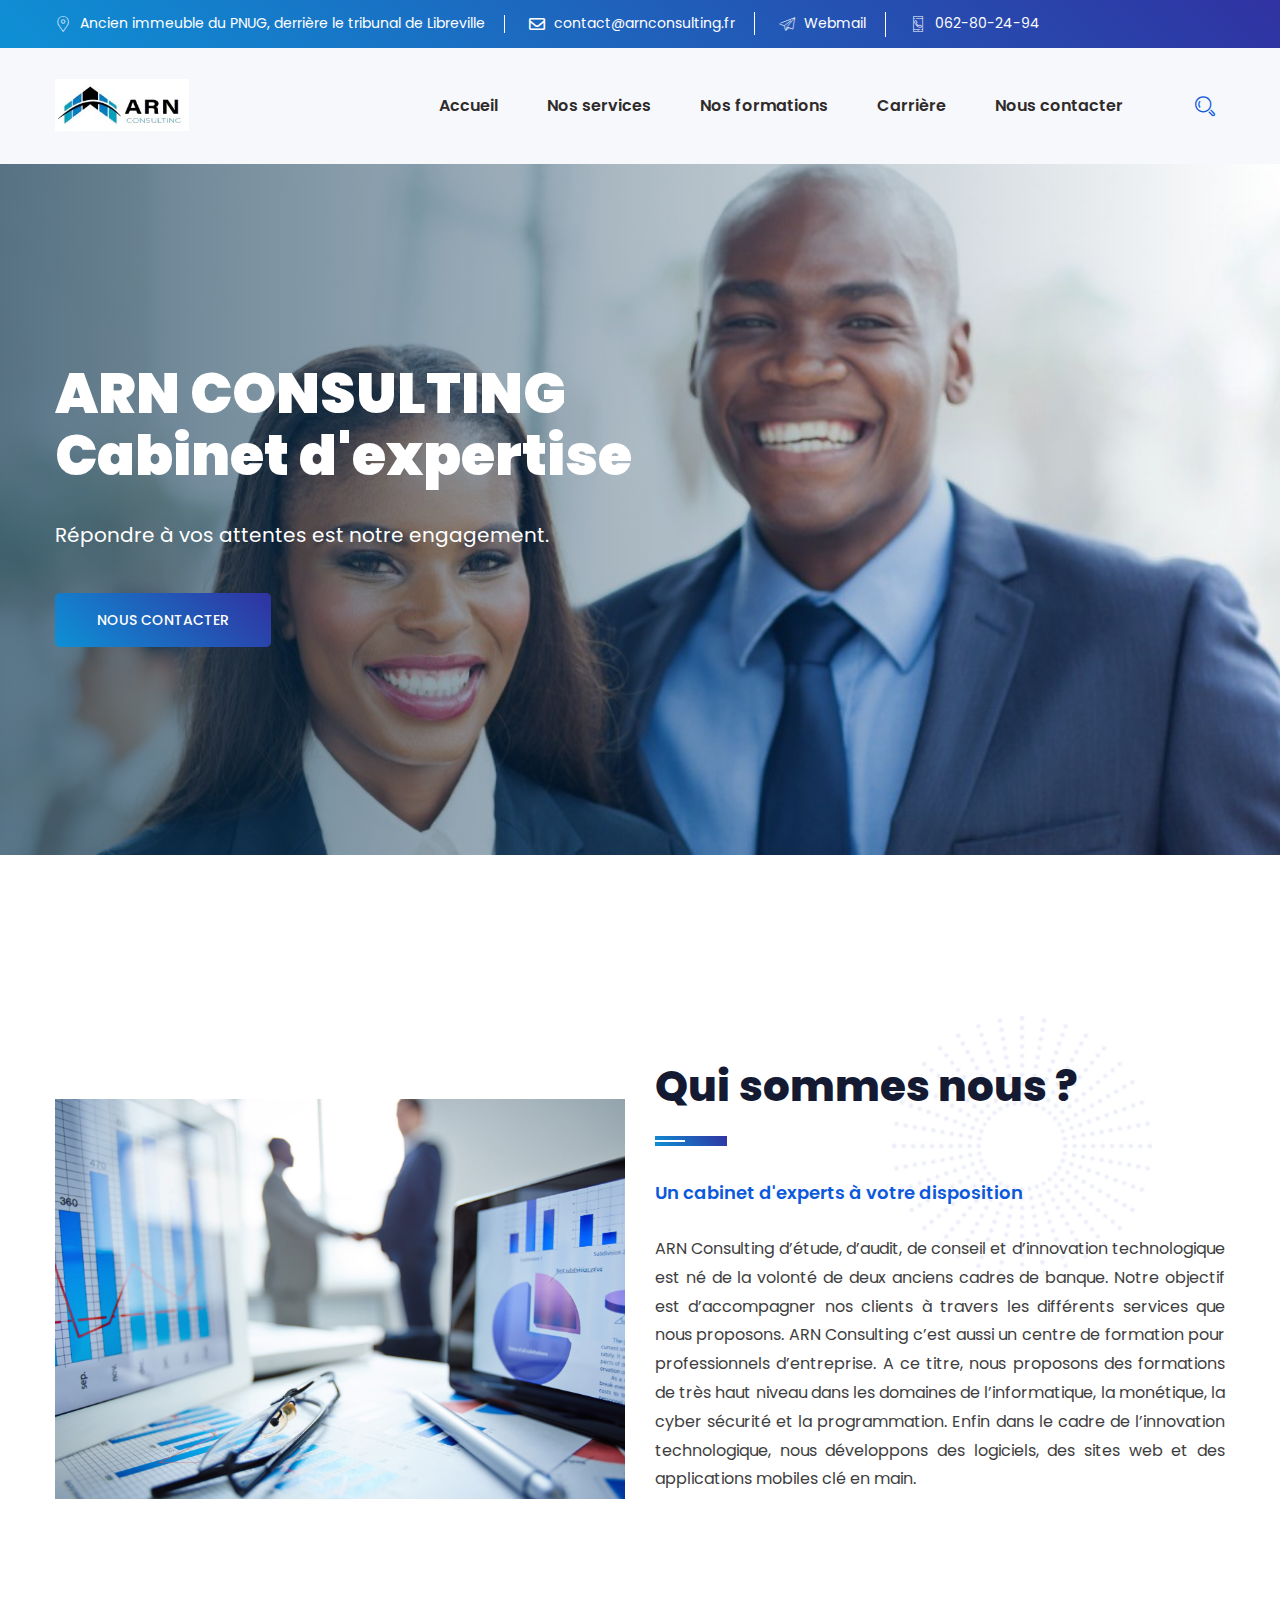
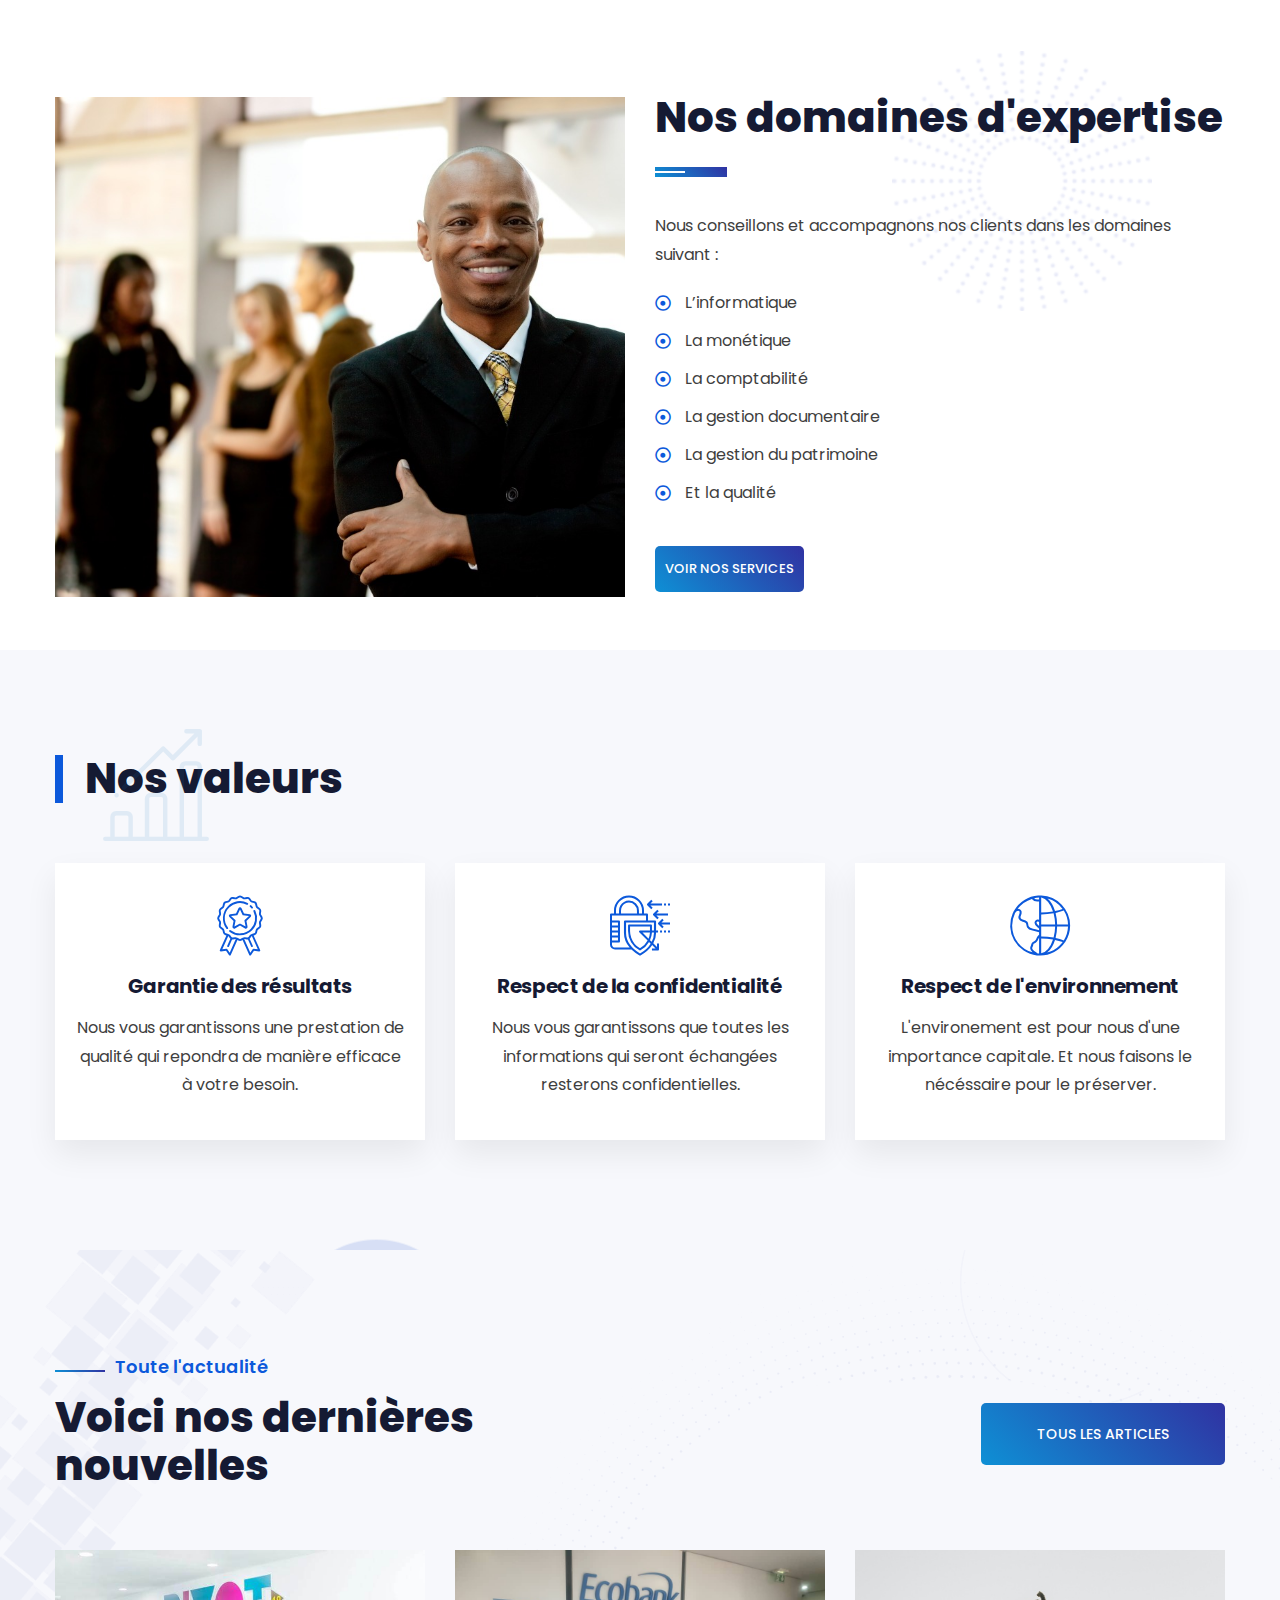
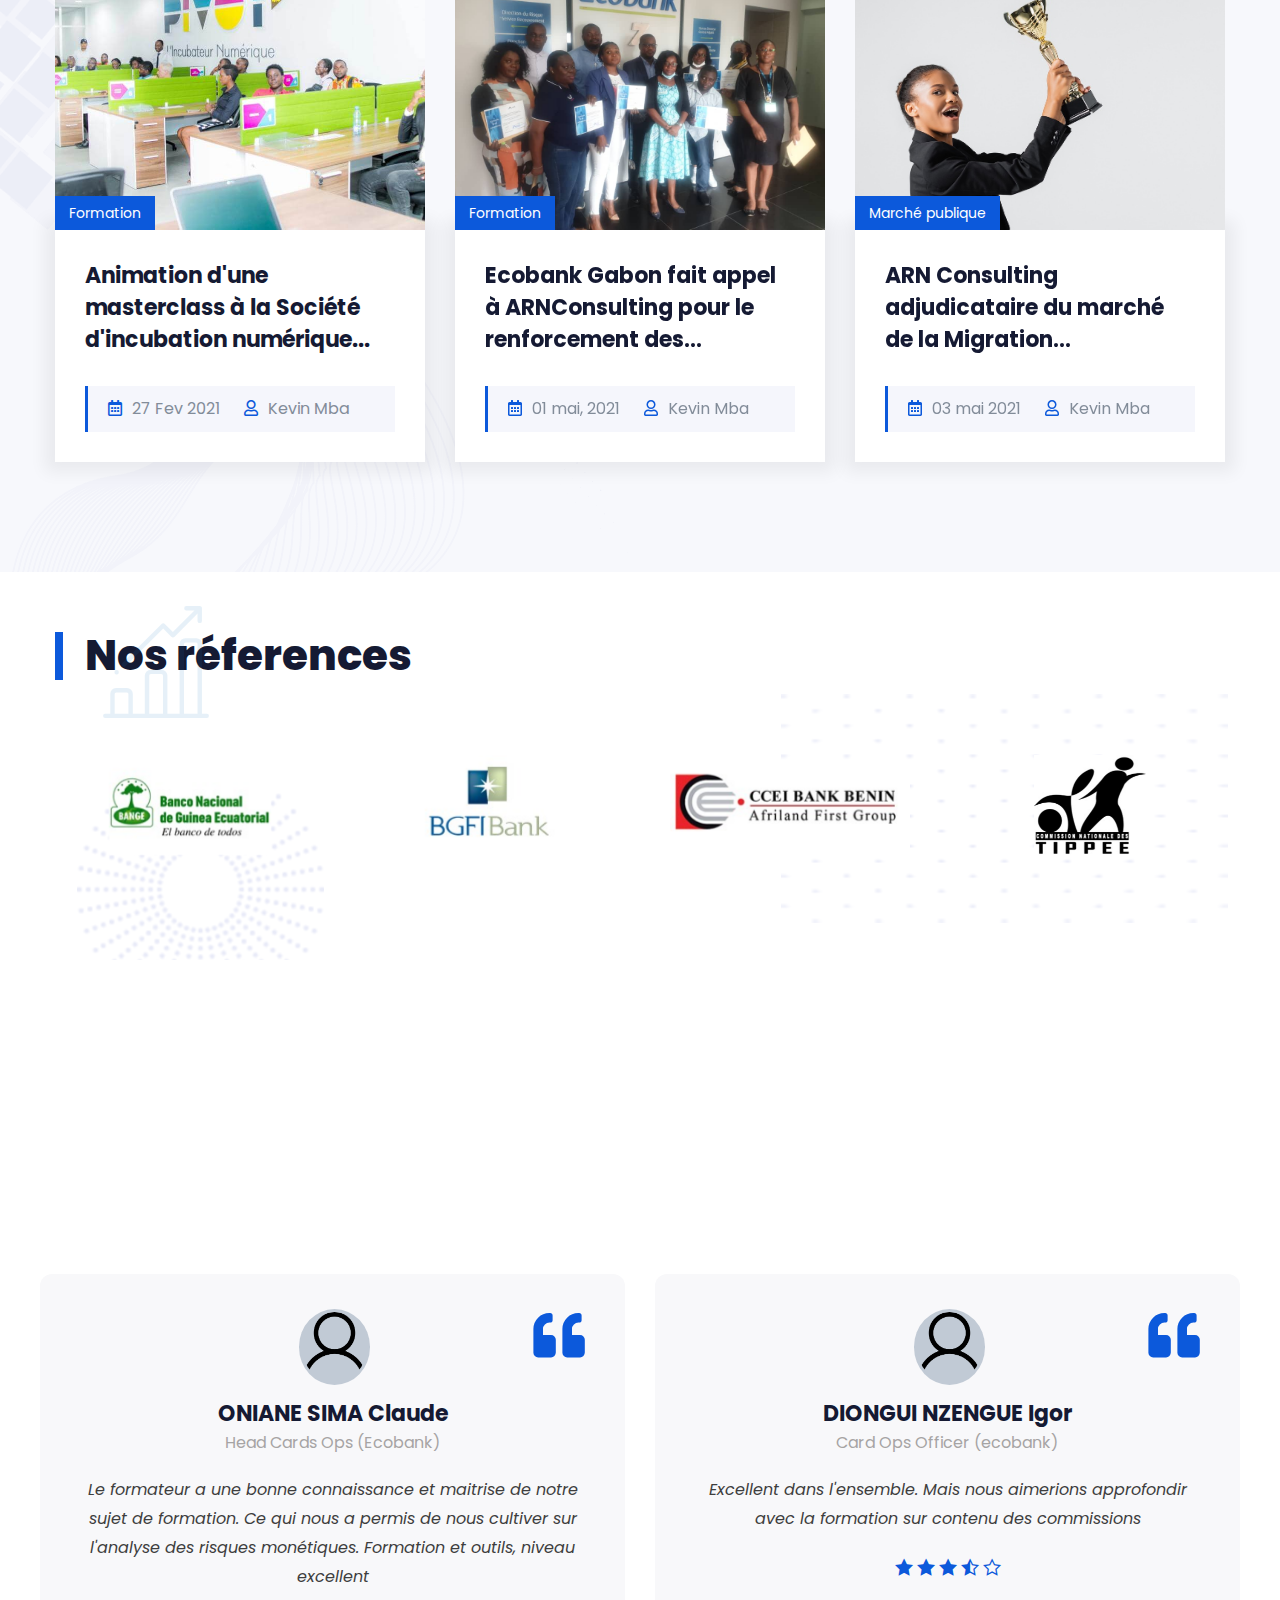
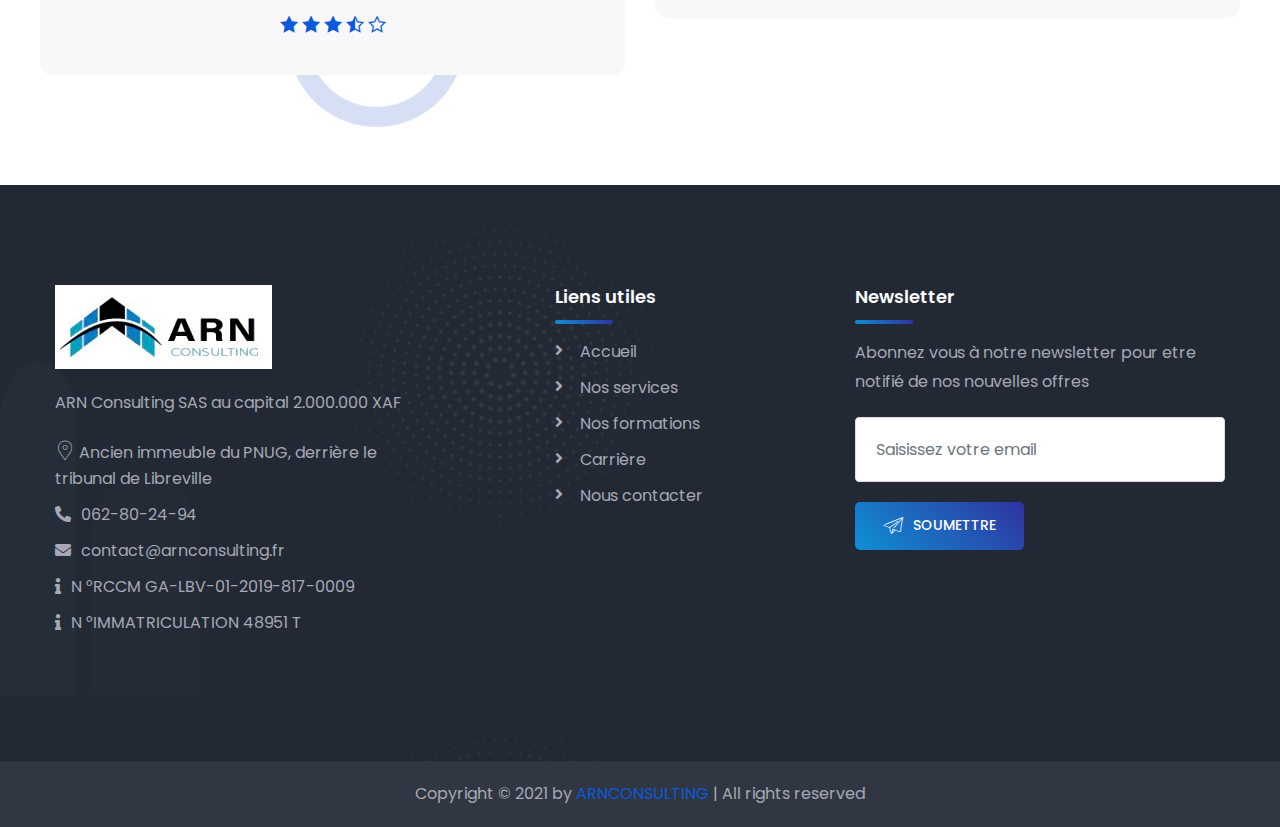
==== commit f53bf808: "webmail a droite de ladresse contact" ====
--- a/index.html
+++ b/index.html
@@ -27,17 +27,17 @@
 					<div class="row">
 						<div class="col-lg-12 header-top-left-part">
 							<span class="address"><i class="webexflaticon flaticon-placeholder-1"></i> Ancien immeuble du PNUG, derrière le tribunal de Libreville</span>
-							<a href="https://arnconsulting.fr:2096/" target="_blank" class=" address phone d-inline-block">
+							<a href="mailto:contact@arnconsulting.fr" target="_blank" class="address phone d-inline-block">
+								<i class="fas fa-envelope mrr-10"></i>
+								contact@arnconsulting.fr
+							</a>
+							<a href="https://arnconsulting.fr:2096/" target="_blank" class="address phone d-inline-block">
 								<i class="webexflaticon flaticon-send"></i>
 								Webmail
 							</a>
-							<a href="tel:+241062802494"  class="address phone d-inline-block">
+							<a href="tel:+241062802494"  class=" phone d-inline-block">
 								<i class="webexflaticon flaticon-phone"></i>
 								062-80-24-94
-							</a>
-							<a href="mailto:contact@arnconsulting.fr" target="_blank" class="phone d-inline-block">
-								<i class="fas fa-envelope mrr-10"></i>
-								contact@arnconsulting.fr
 							</a>
 						</div>
 					</div>
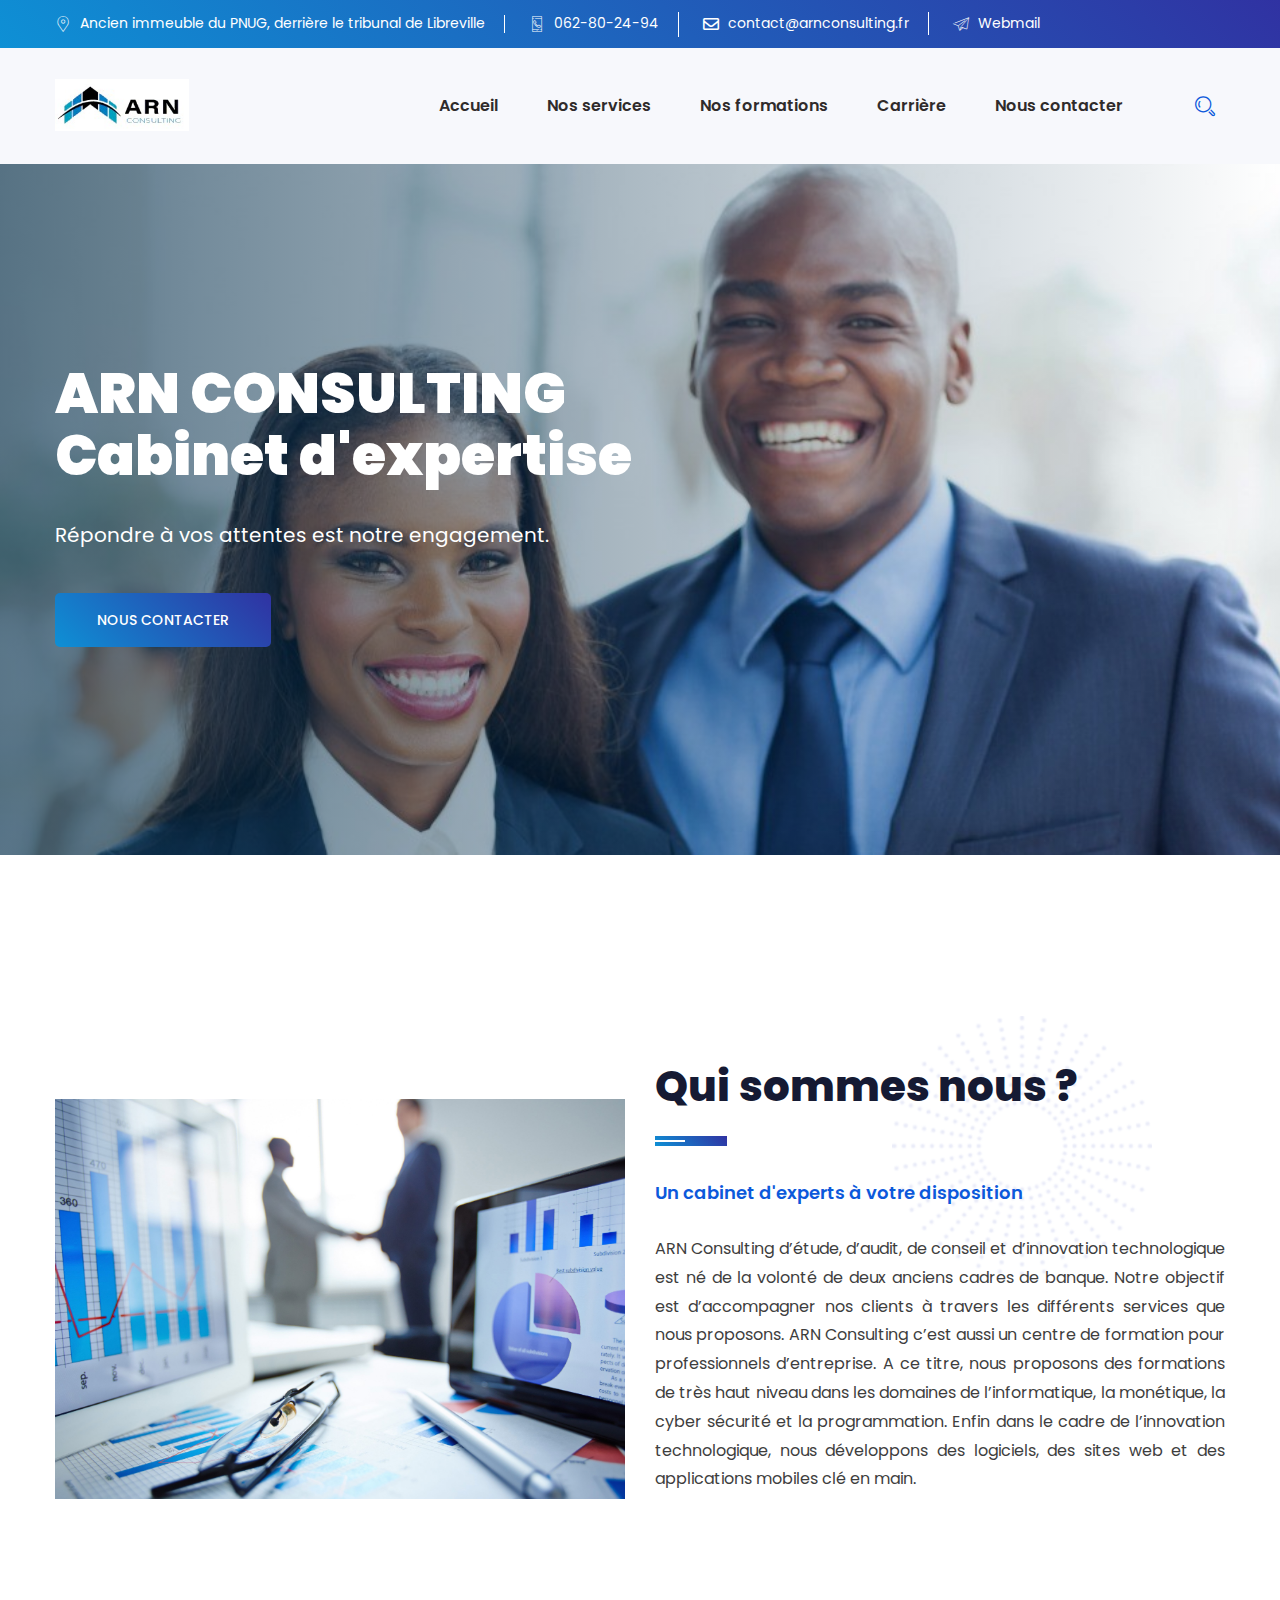
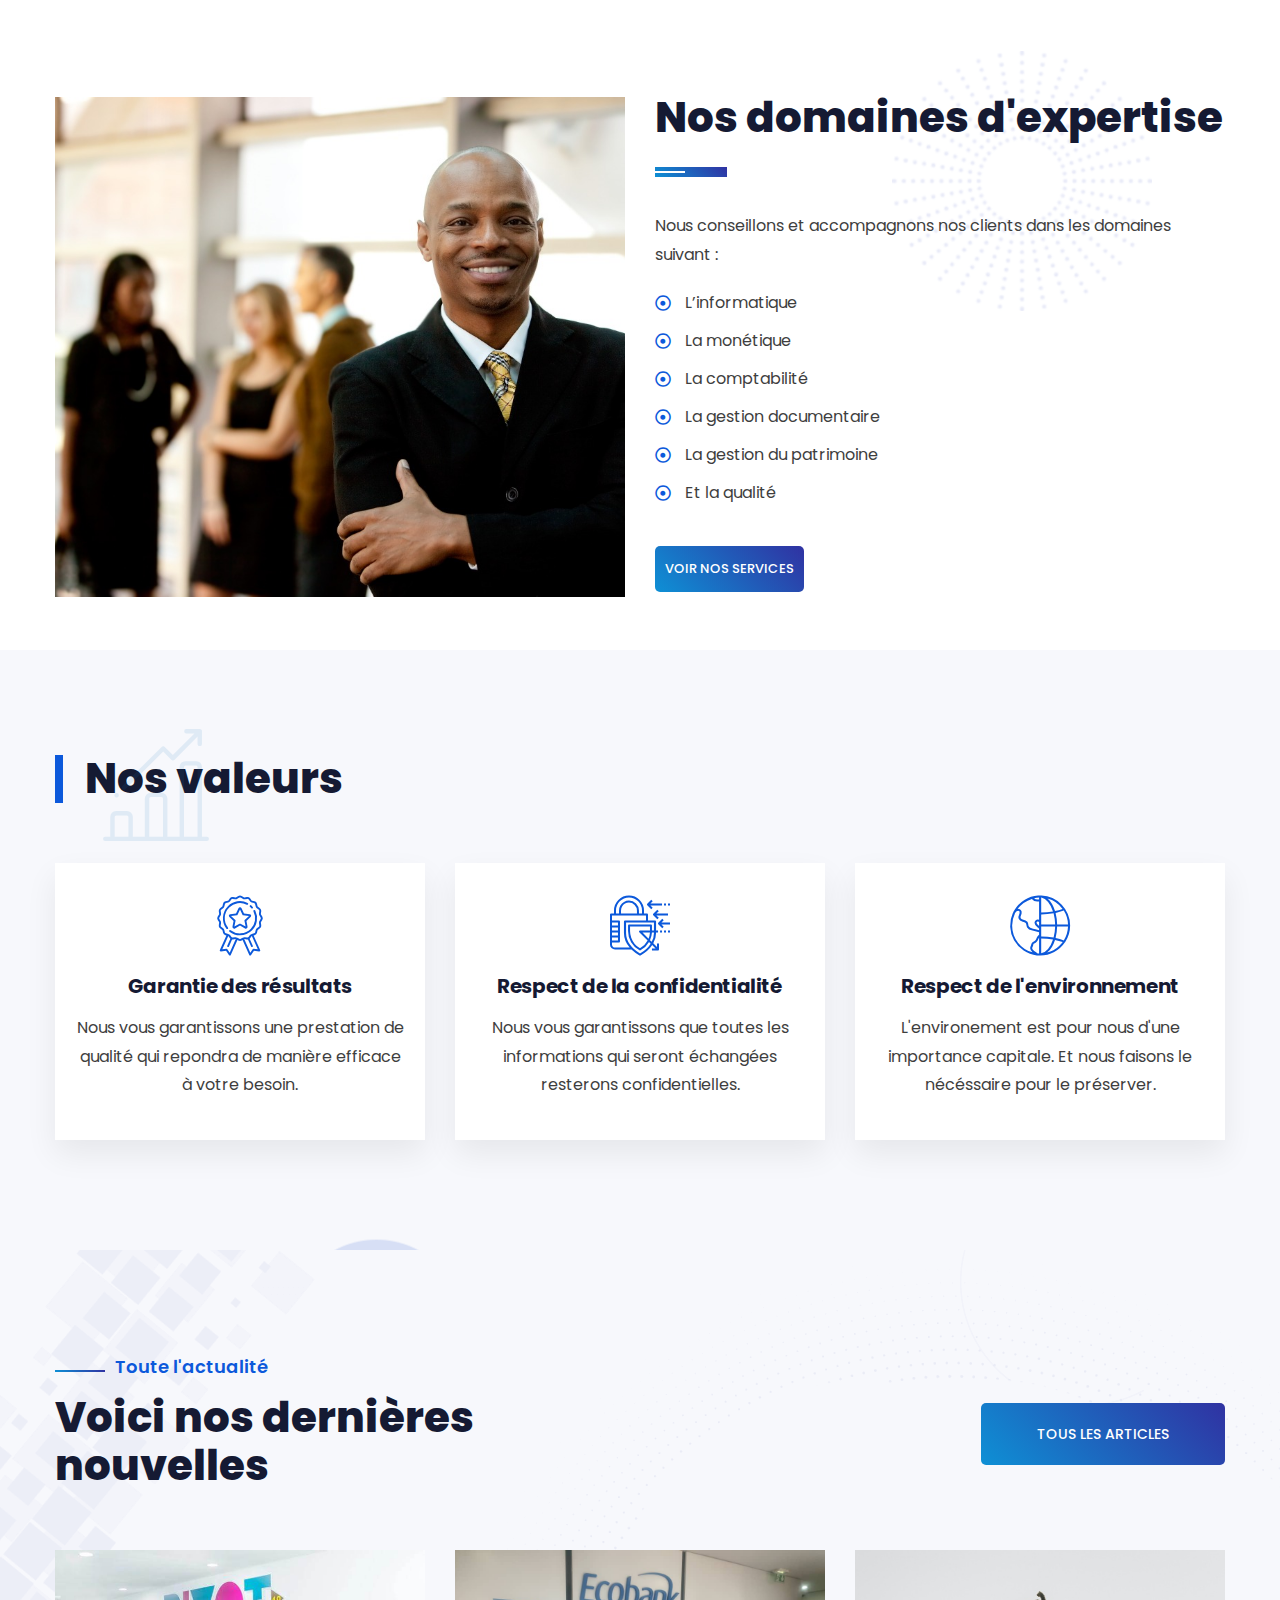
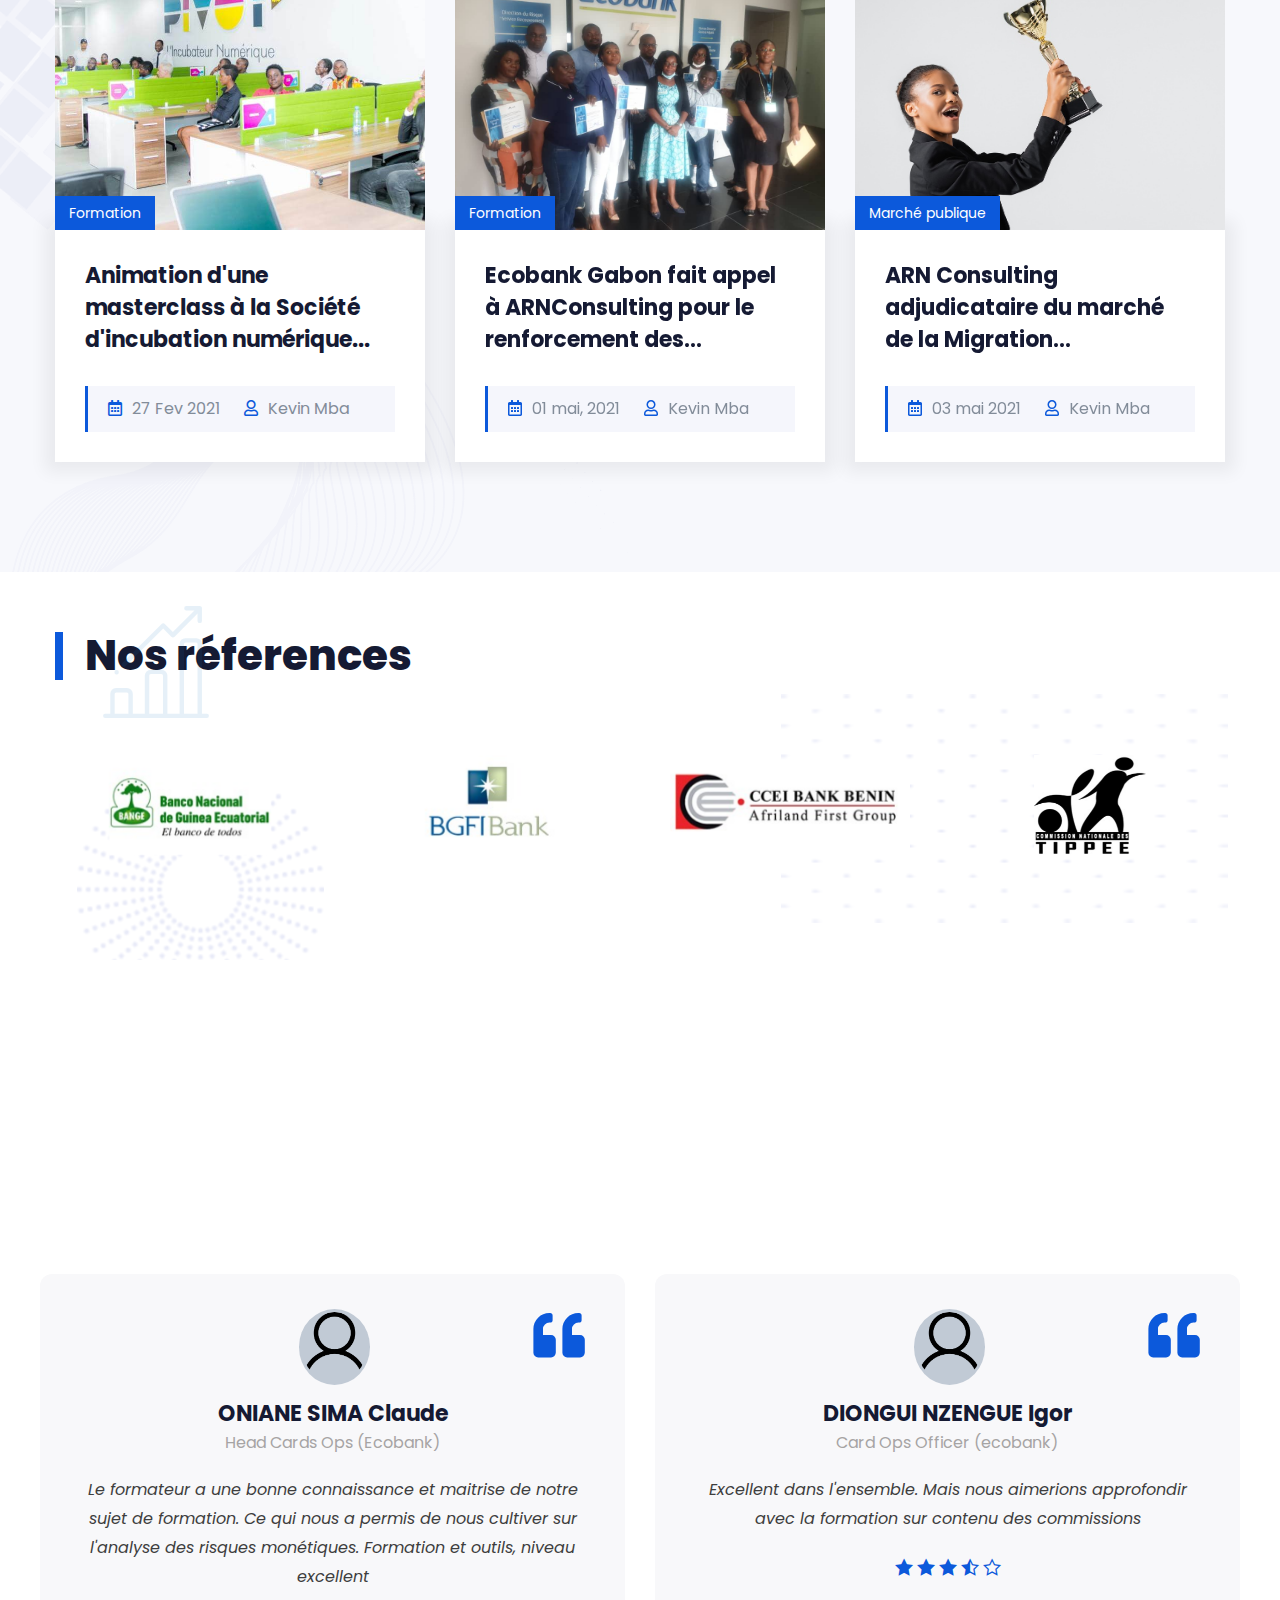
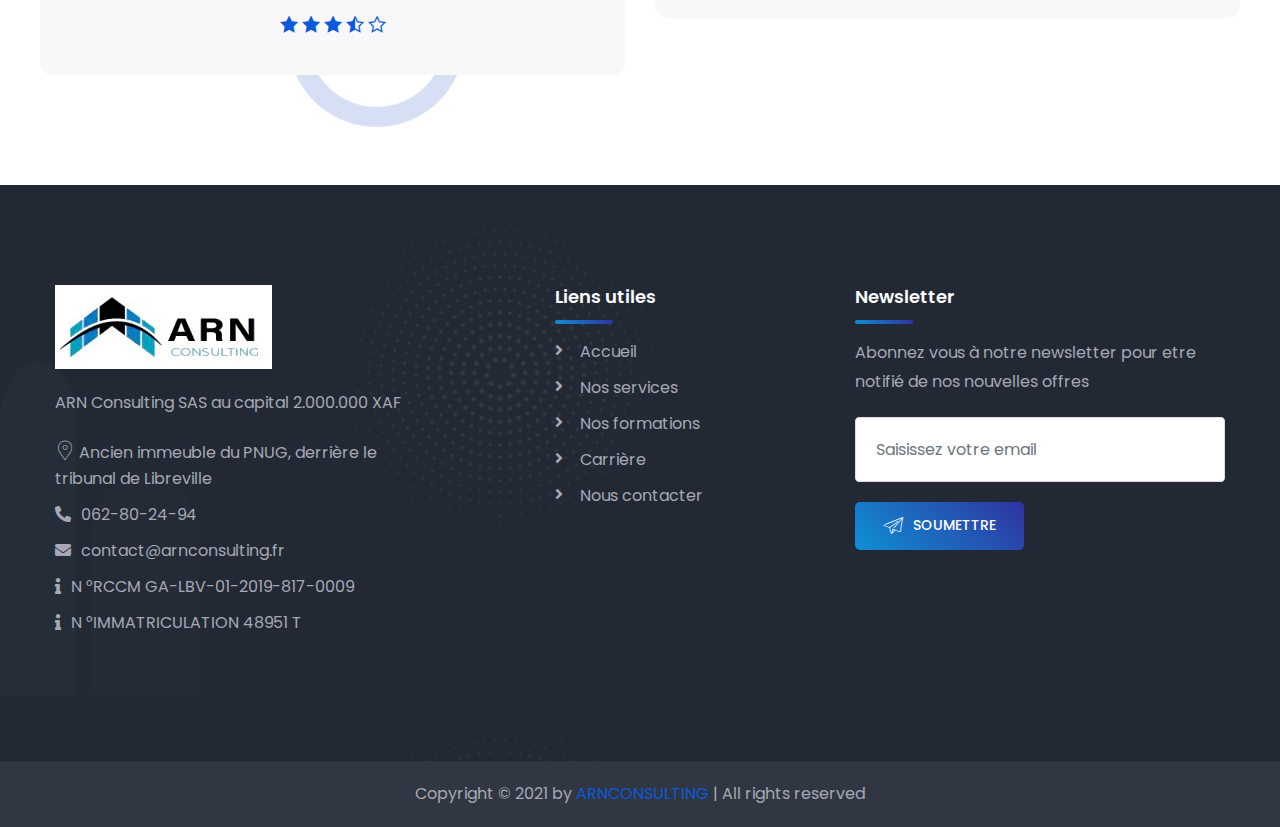
==== commit eff4a893: "phone second position" ====
--- a/index.html
+++ b/index.html
@@ -27,17 +27,17 @@
 					<div class="row">
 						<div class="col-lg-12 header-top-left-part">
 							<span class="address"><i class="webexflaticon flaticon-placeholder-1"></i> Ancien immeuble du PNUG, derrière le tribunal de Libreville</span>
+							<a href="tel:+241062802494"  class=" address phone d-inline-block">
+								<i class="webexflaticon flaticon-phone"></i>
+								062-80-24-94
+							</a>
 							<a href="mailto:contact@arnconsulting.fr" target="_blank" class="address phone d-inline-block">
 								<i class="fas fa-envelope mrr-10"></i>
 								contact@arnconsulting.fr
 							</a>
-							<a href="https://arnconsulting.fr:2096/" target="_blank" class="address phone d-inline-block">
+							<a href="https://arnconsulting.fr:2096/" target="_blank" class=" phone d-inline-block">
 								<i class="webexflaticon flaticon-send"></i>
 								Webmail
-							</a>
-							<a href="tel:+241062802494"  class=" phone d-inline-block">
-								<i class="webexflaticon flaticon-phone"></i>
-								062-80-24-94
 							</a>
 						</div>
 					</div>
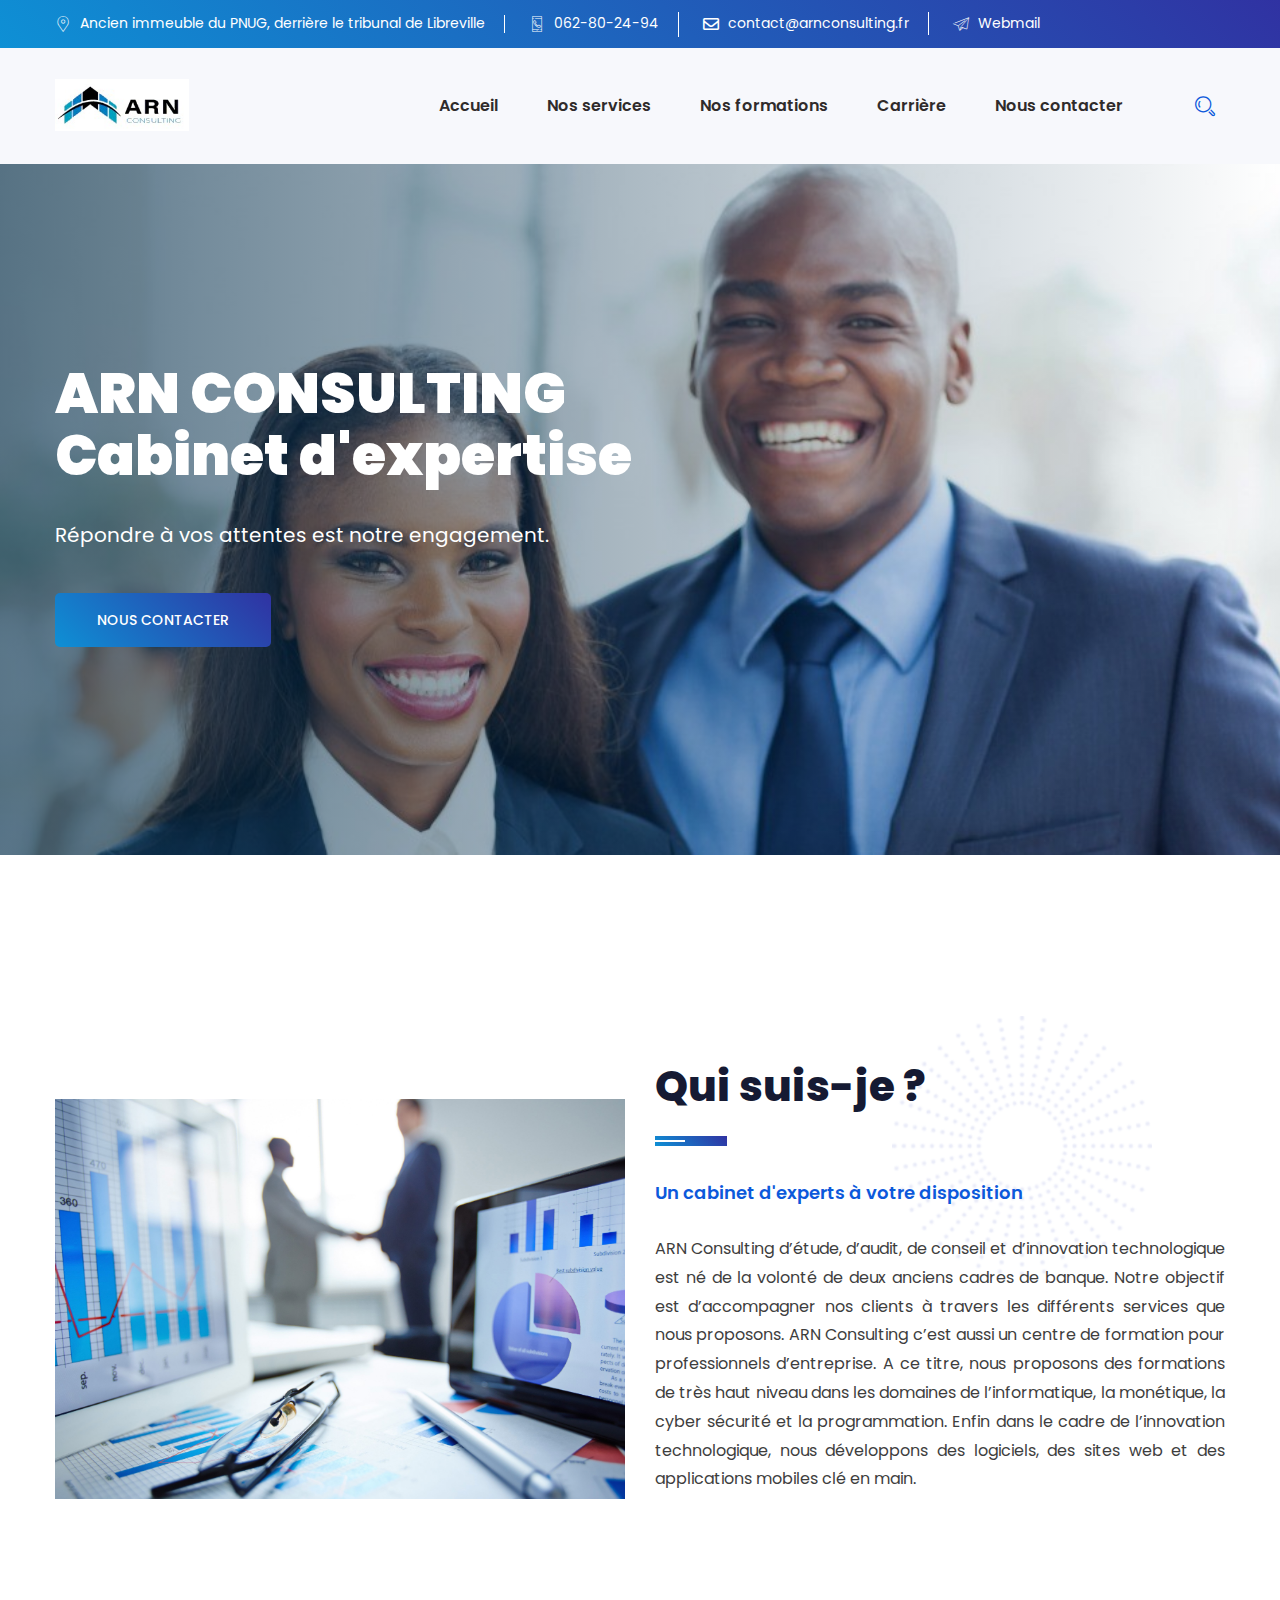
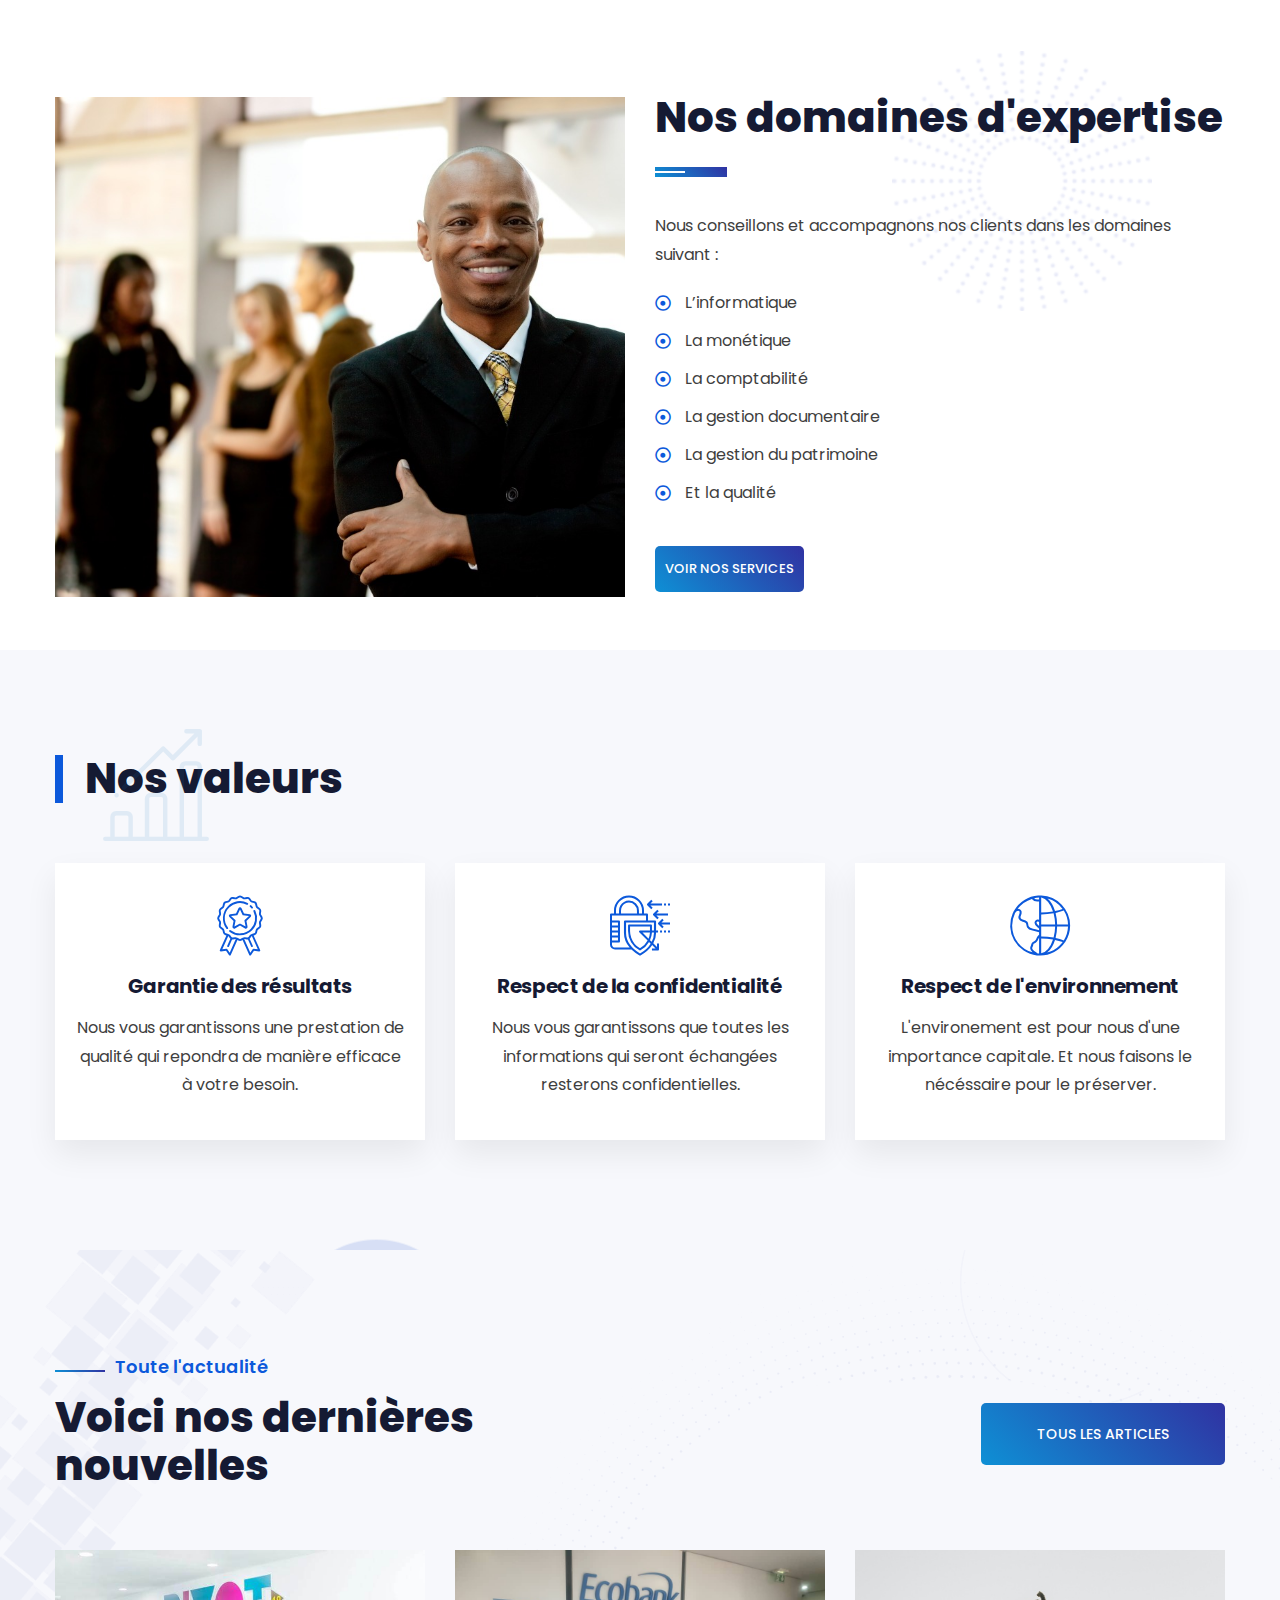
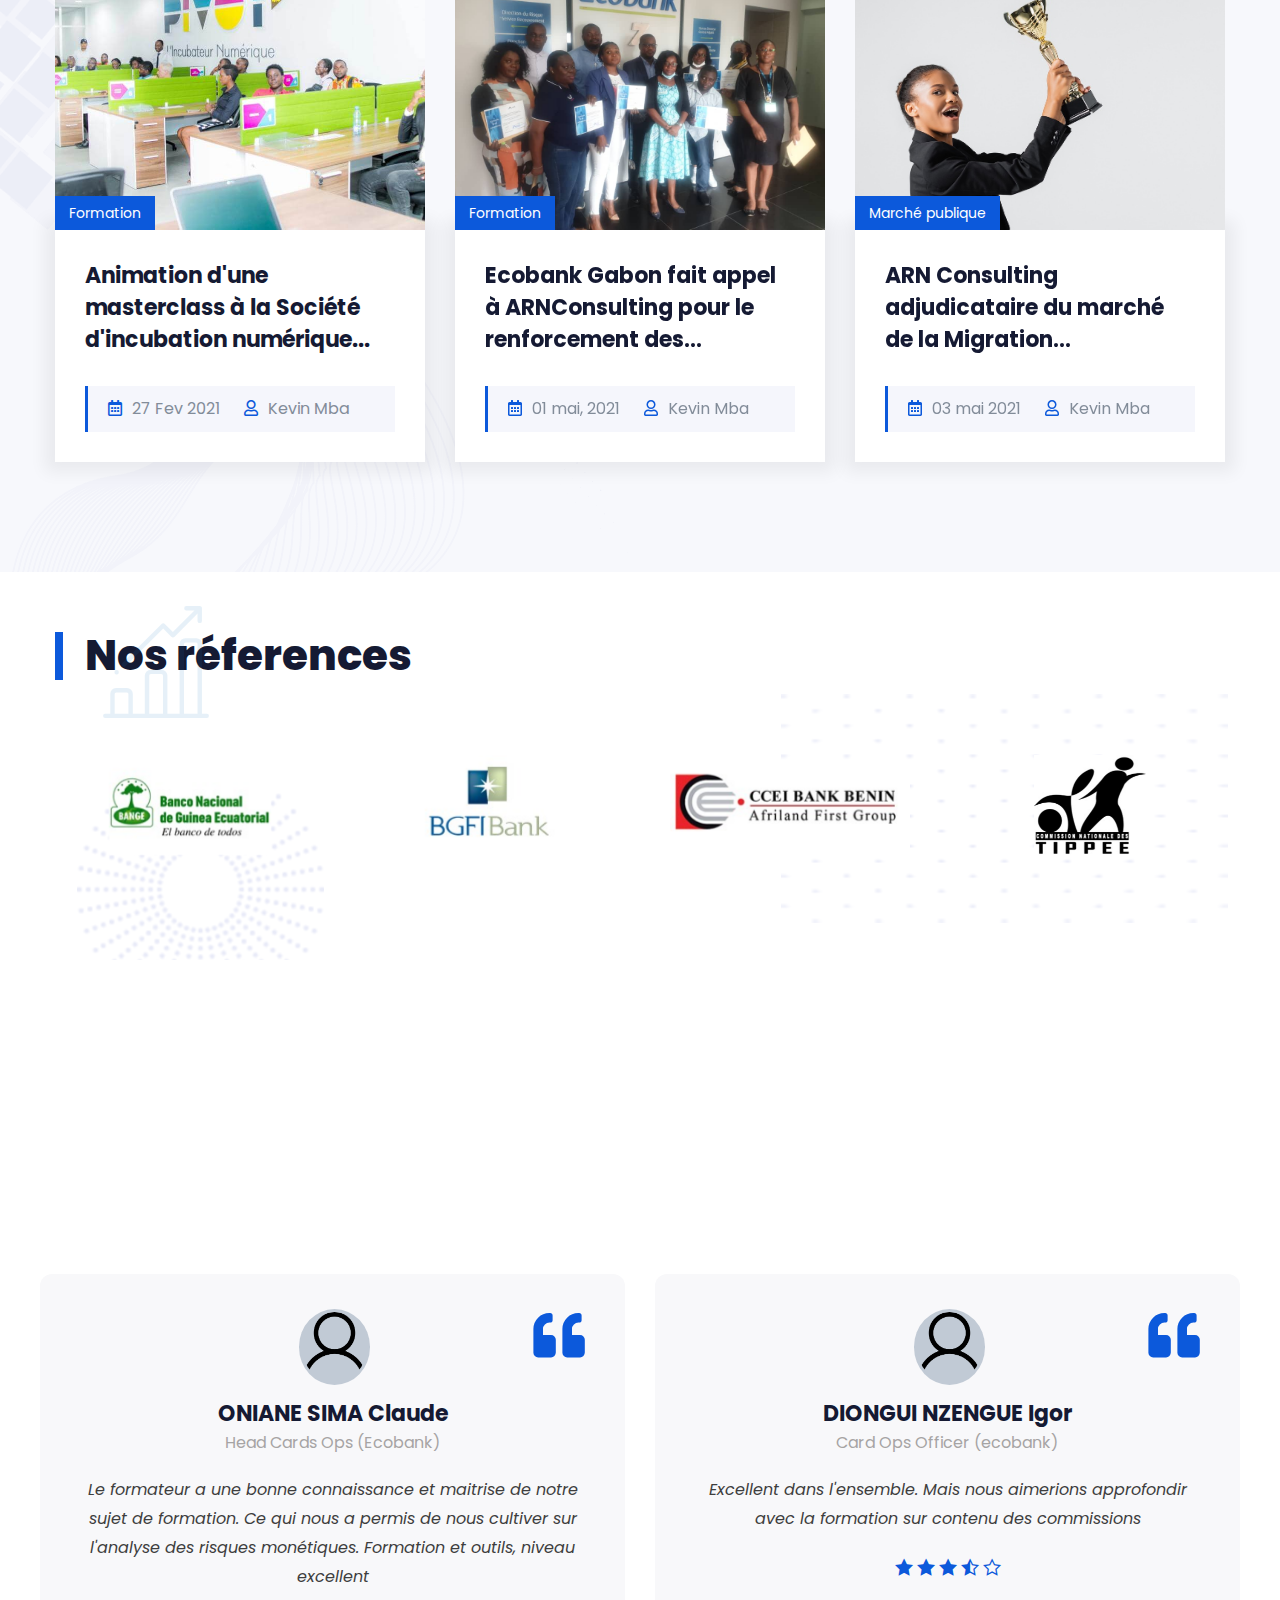
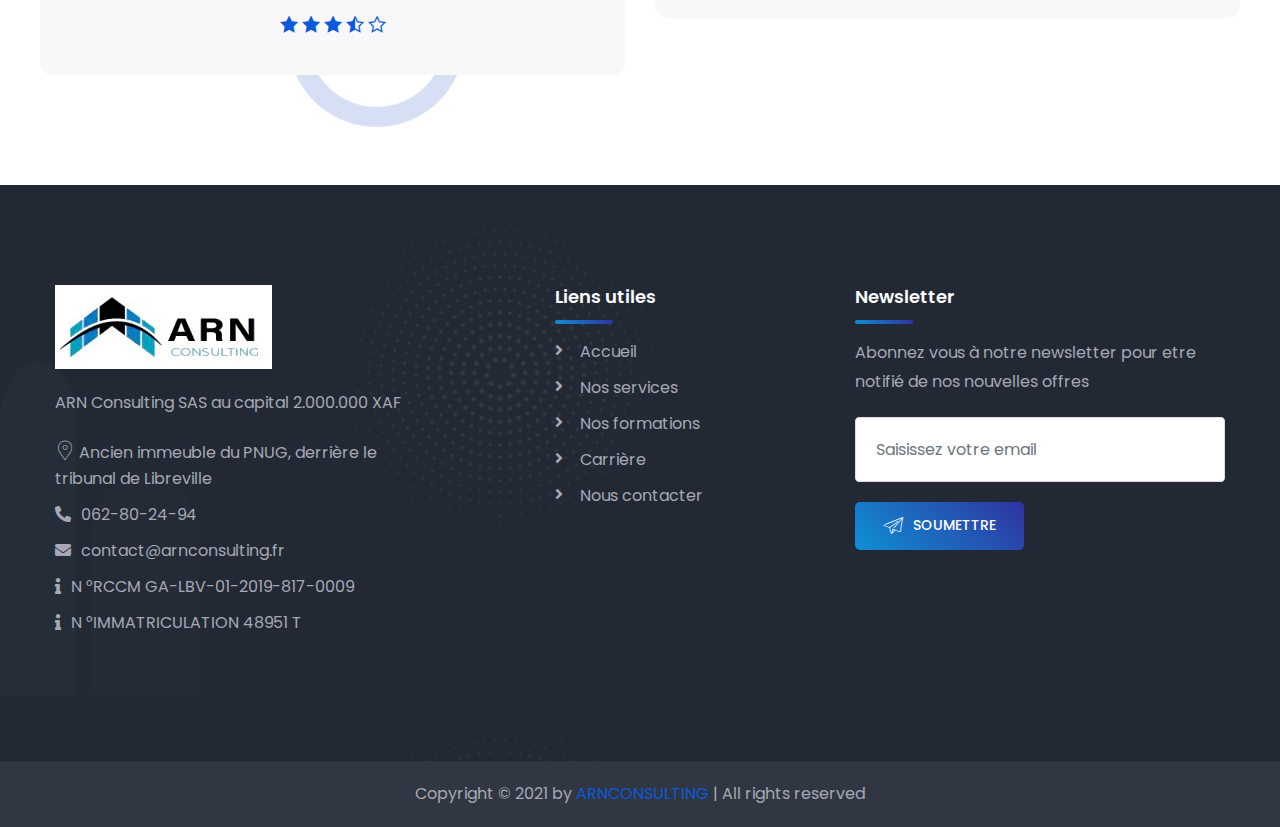
==== commit 8f5e8c80: "qui suis-je" ====
--- a/index.html
+++ b/index.html
@@ -174,7 +174,7 @@
 					</div>
 				</div>
 				<div class="col-md-12 col-xl-6">
-					<h2 class="title-under-line mrb-70">Qui sommes nous ?</h2>
+					<h2 class="title-under-line mrb-70">Qui suis-je ?</h2>
 					<h5 class="mrb-30 text-primary-color">Un cabinet d'experts à votre disposition</h5>
 					<p class="mrb-40 text-justify">
 						ARN Consulting d’étude, d’audit, de conseil et d’innovation technologique est né de la volonté de deux anciens cadres de banque. Notre objectif est d’accompagner nos clients à travers les différents services que nous proposons. ARN Consulting c’est aussi un centre de formation pour professionnels d’entreprise. A ce titre, nous proposons des formations de très haut niveau dans les domaines de l’informatique, 
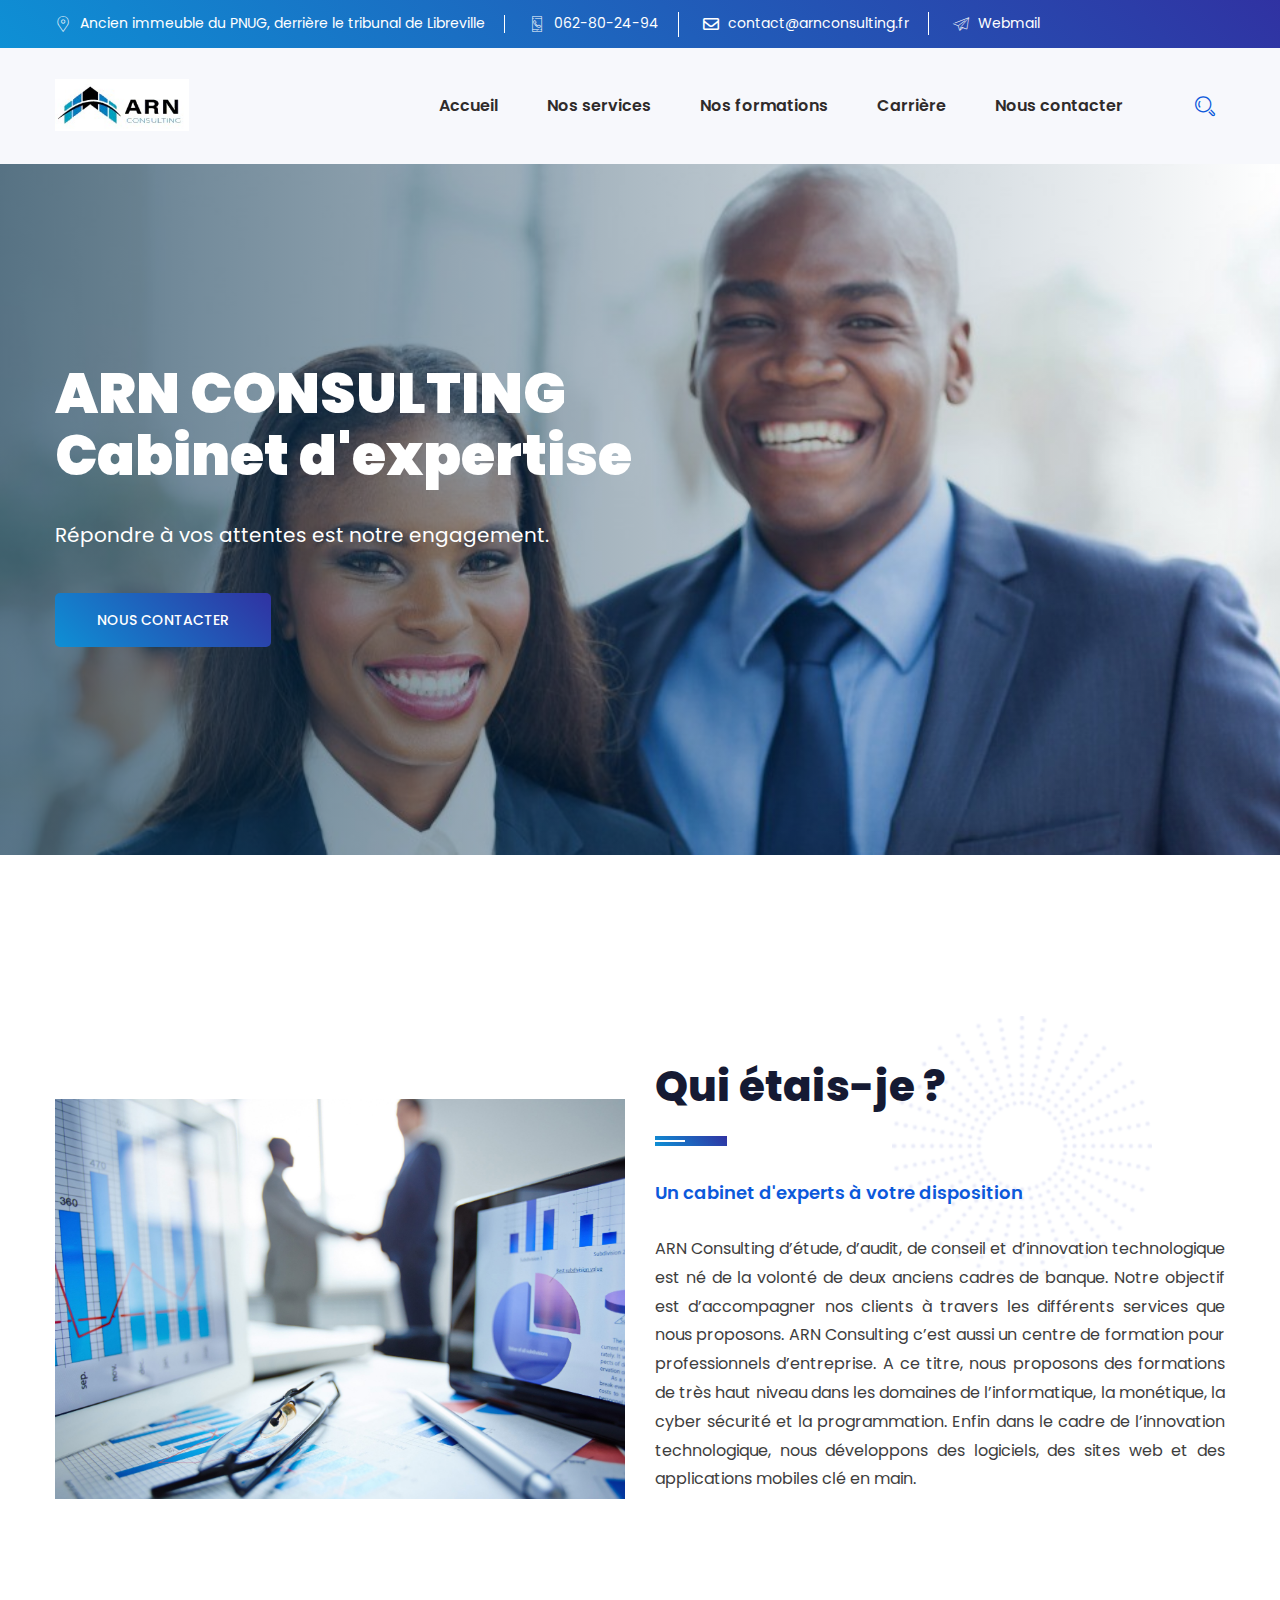
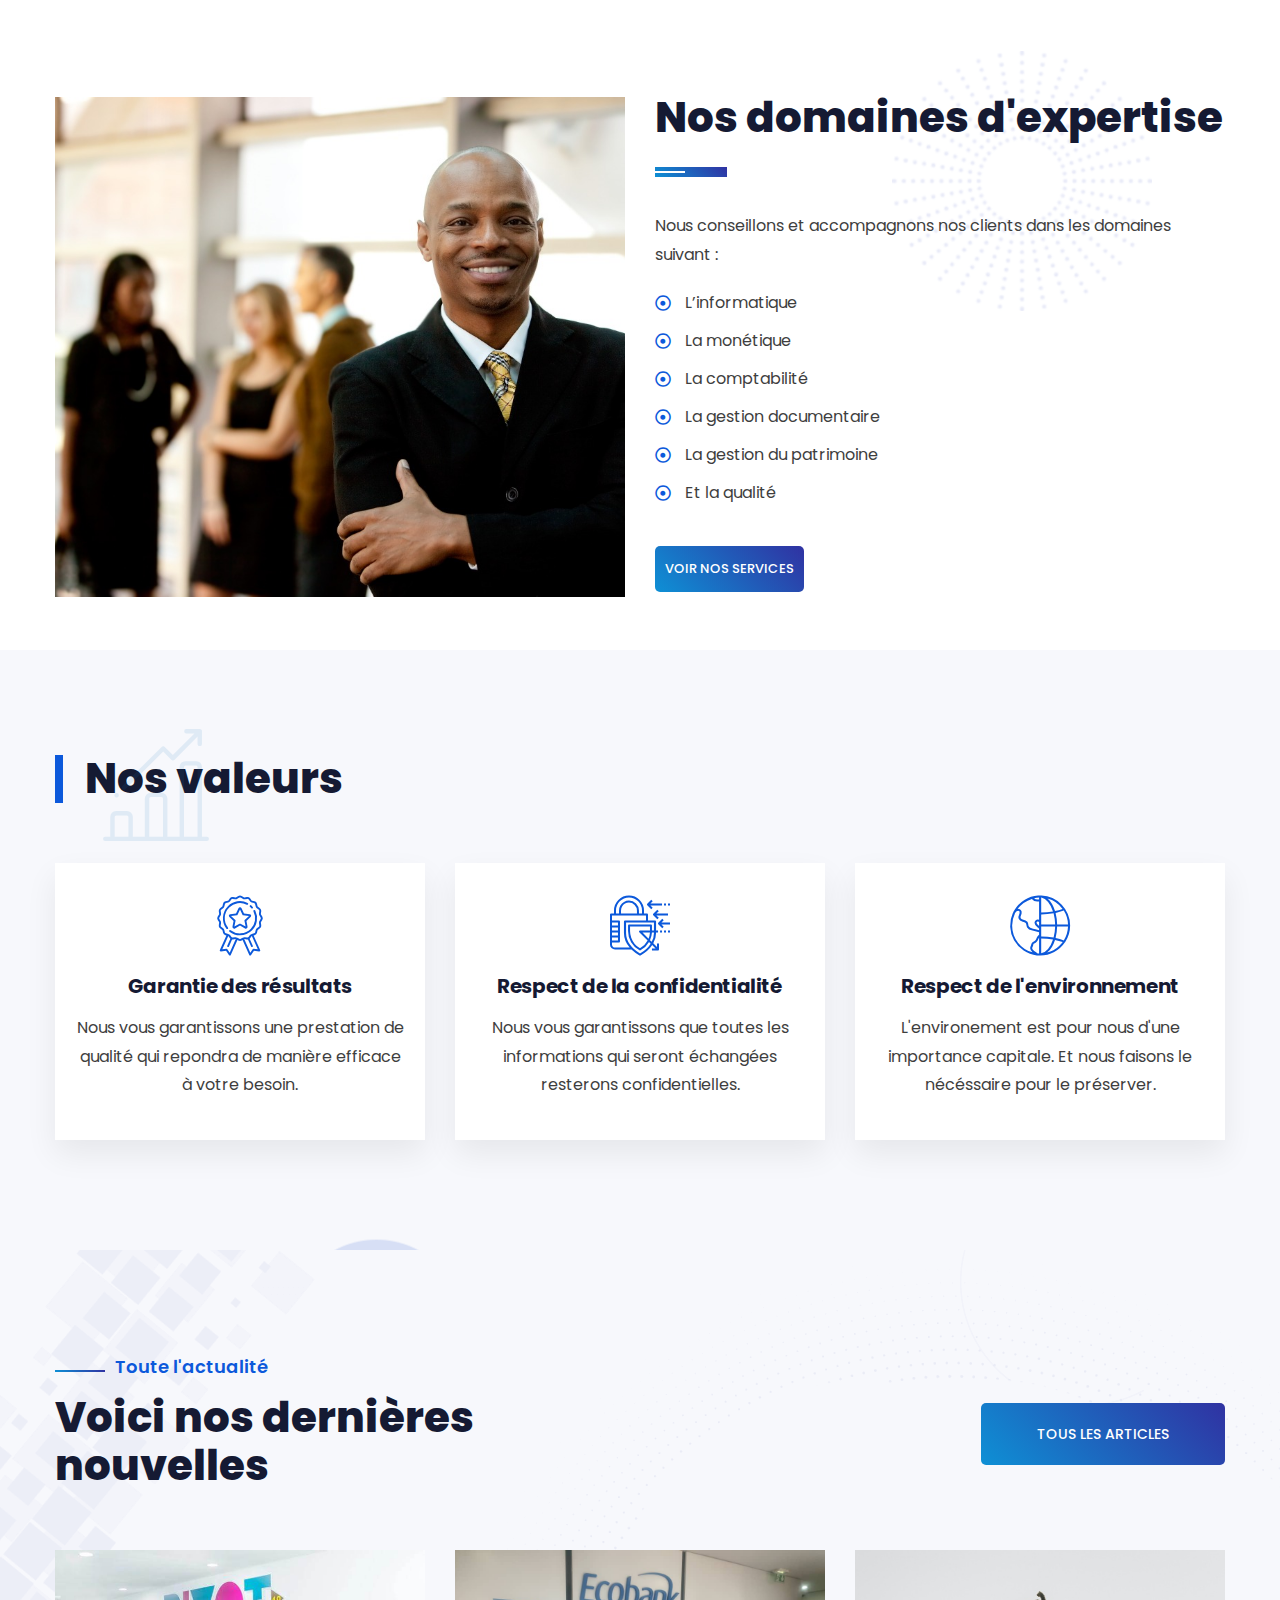
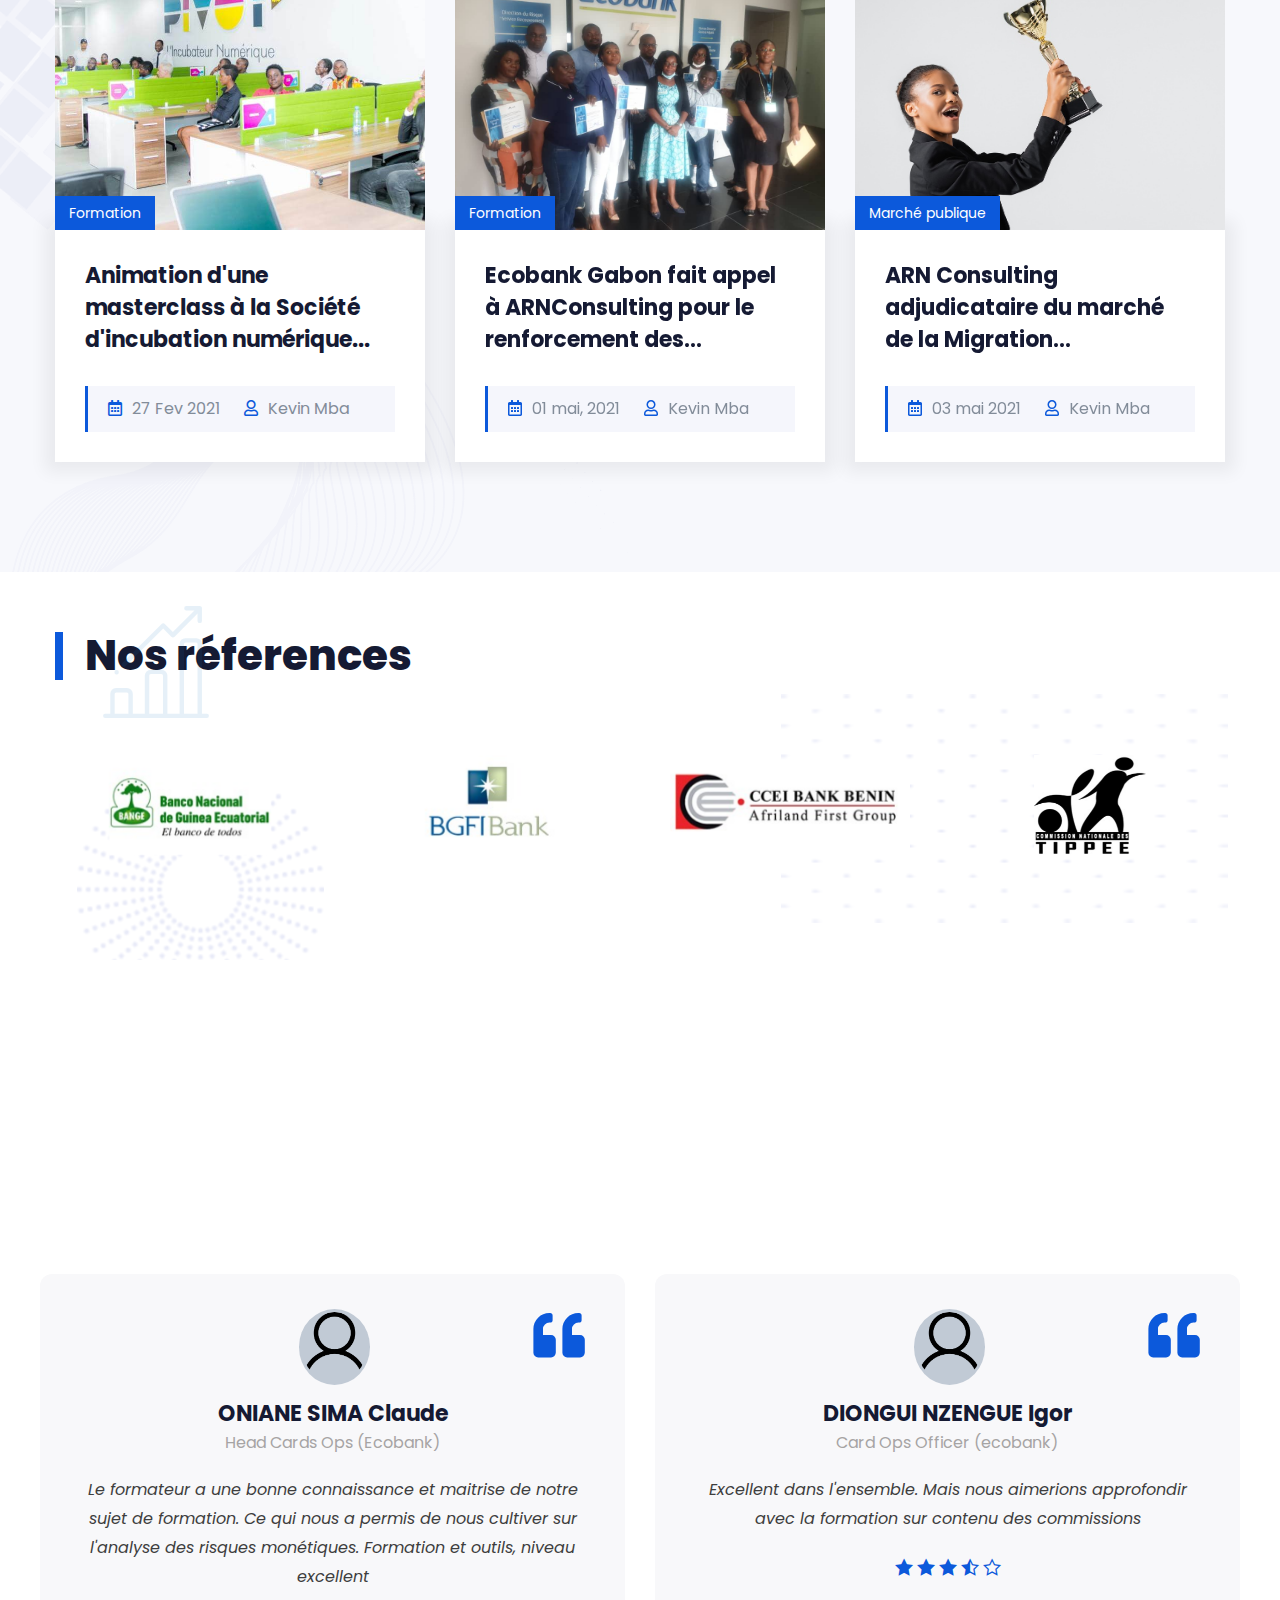
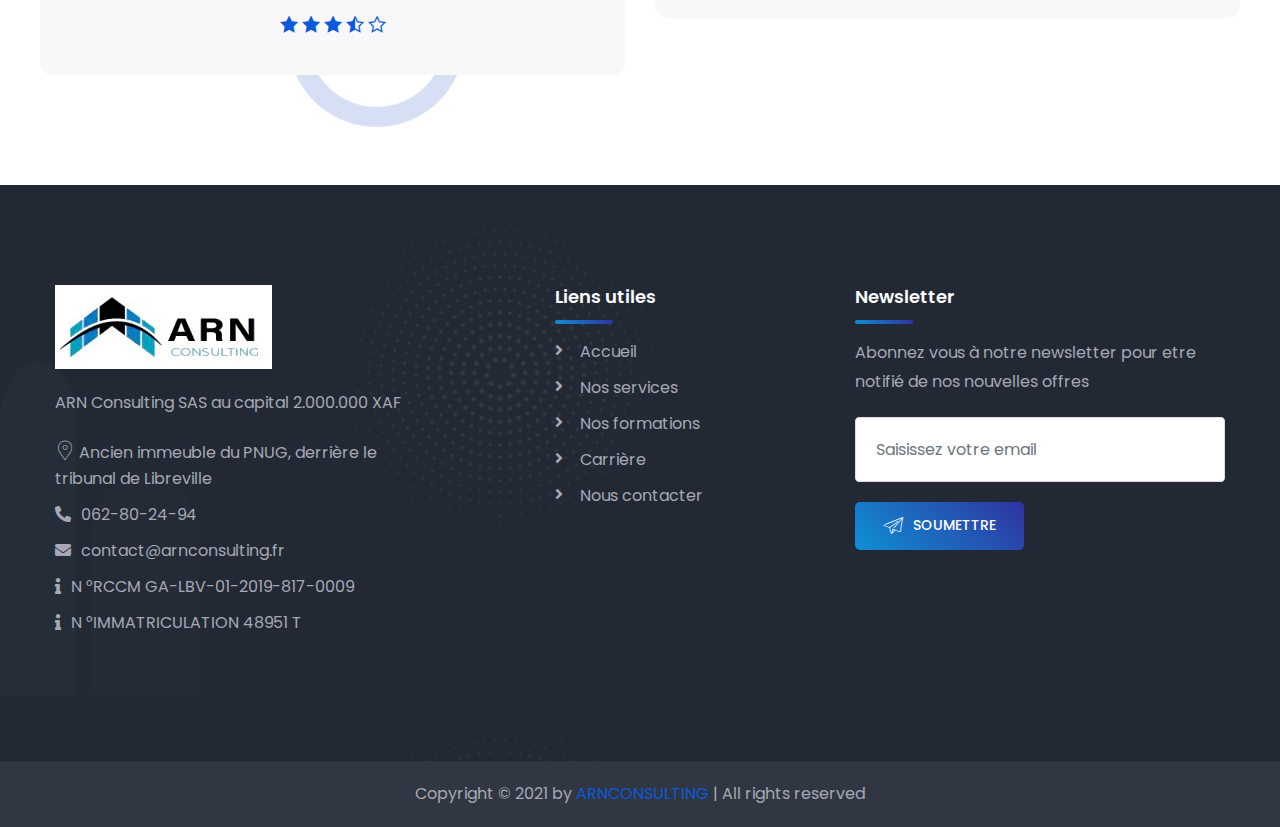
==== commit 8837ee62: "qui etais-je" ====
--- a/index.html
+++ b/index.html
@@ -174,7 +174,7 @@
 					</div>
 				</div>
 				<div class="col-md-12 col-xl-6">
-					<h2 class="title-under-line mrb-70">Qui suis-je ?</h2>
+					<h2 class="title-under-line mrb-70">Qui étais-je ?</h2>
 					<h5 class="mrb-30 text-primary-color">Un cabinet d'experts à votre disposition</h5>
 					<p class="mrb-40 text-justify">
 						ARN Consulting d’étude, d’audit, de conseil et d’innovation technologique est né de la volonté de deux anciens cadres de banque. Notre objectif est d’accompagner nos clients à travers les différents services que nous proposons. ARN Consulting c’est aussi un centre de formation pour professionnels d’entreprise. A ce titre, nous proposons des formations de très haut niveau dans les domaines de l’informatique, 
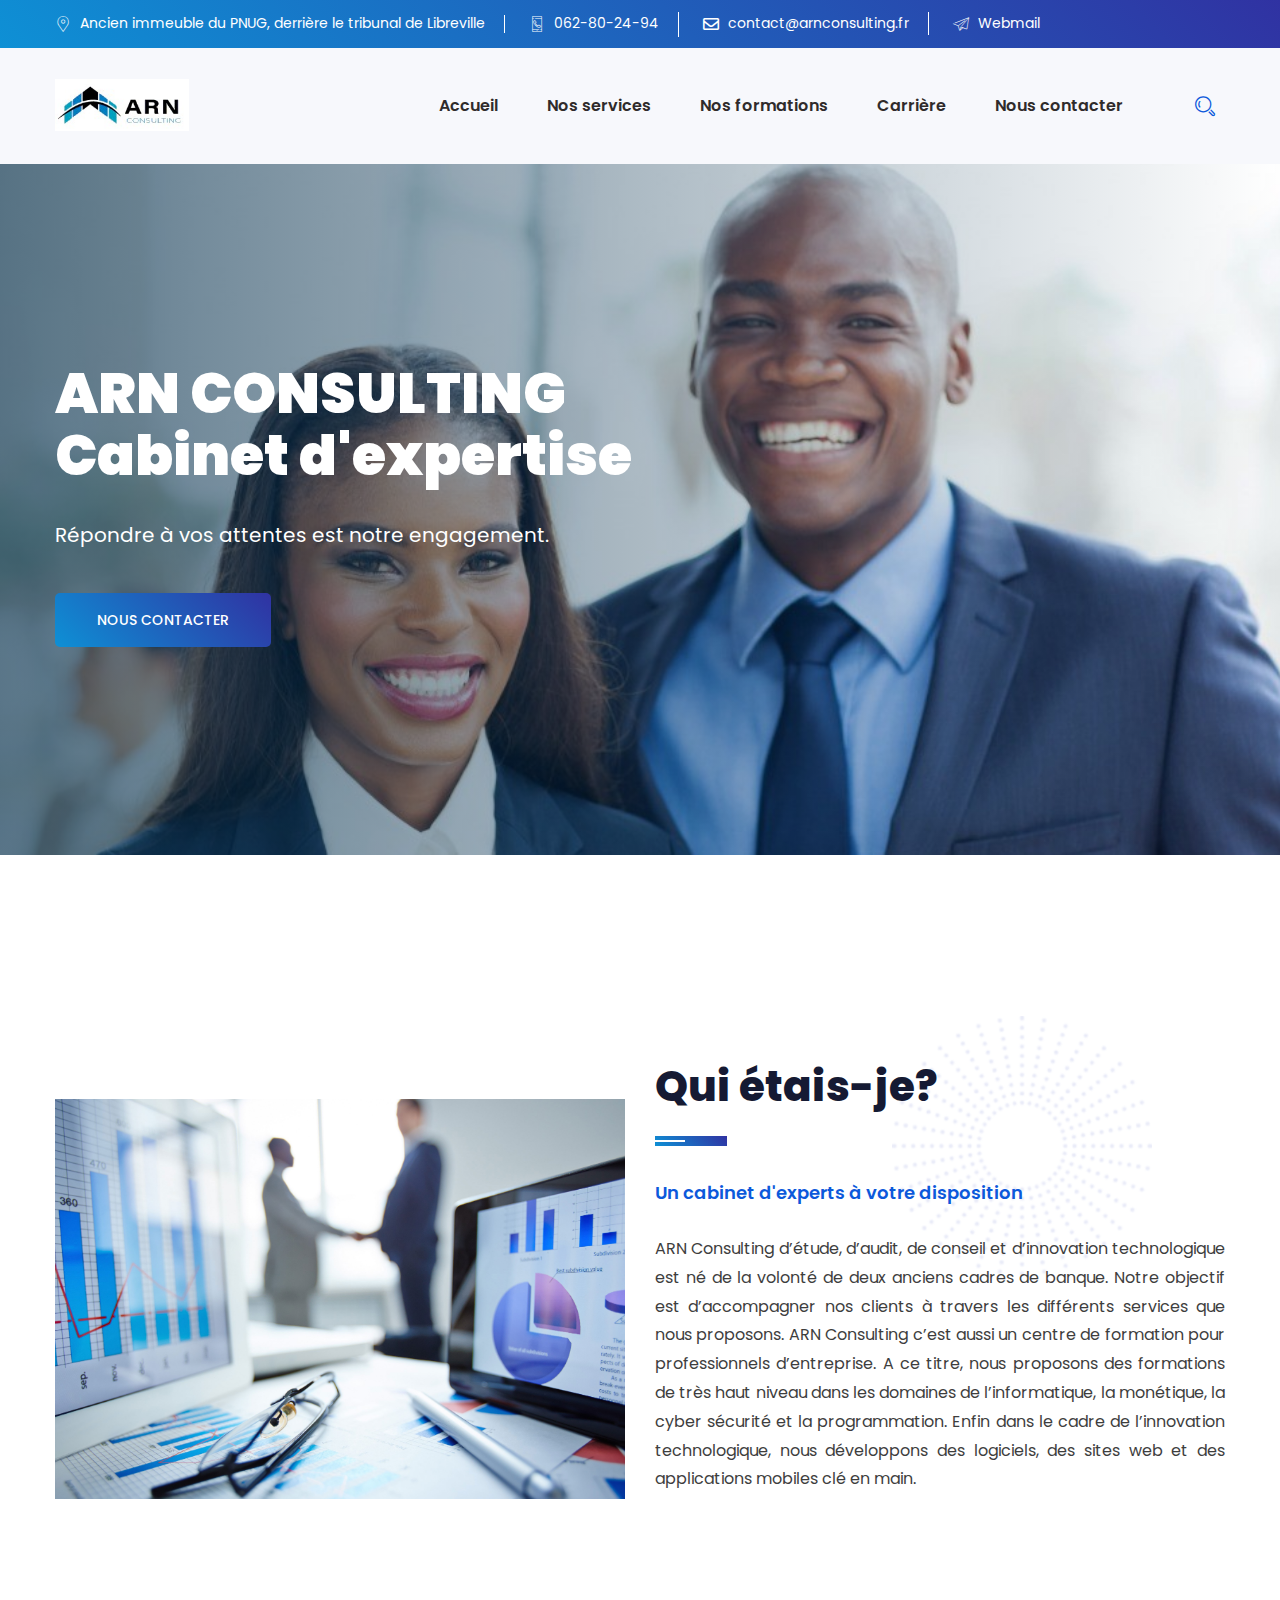
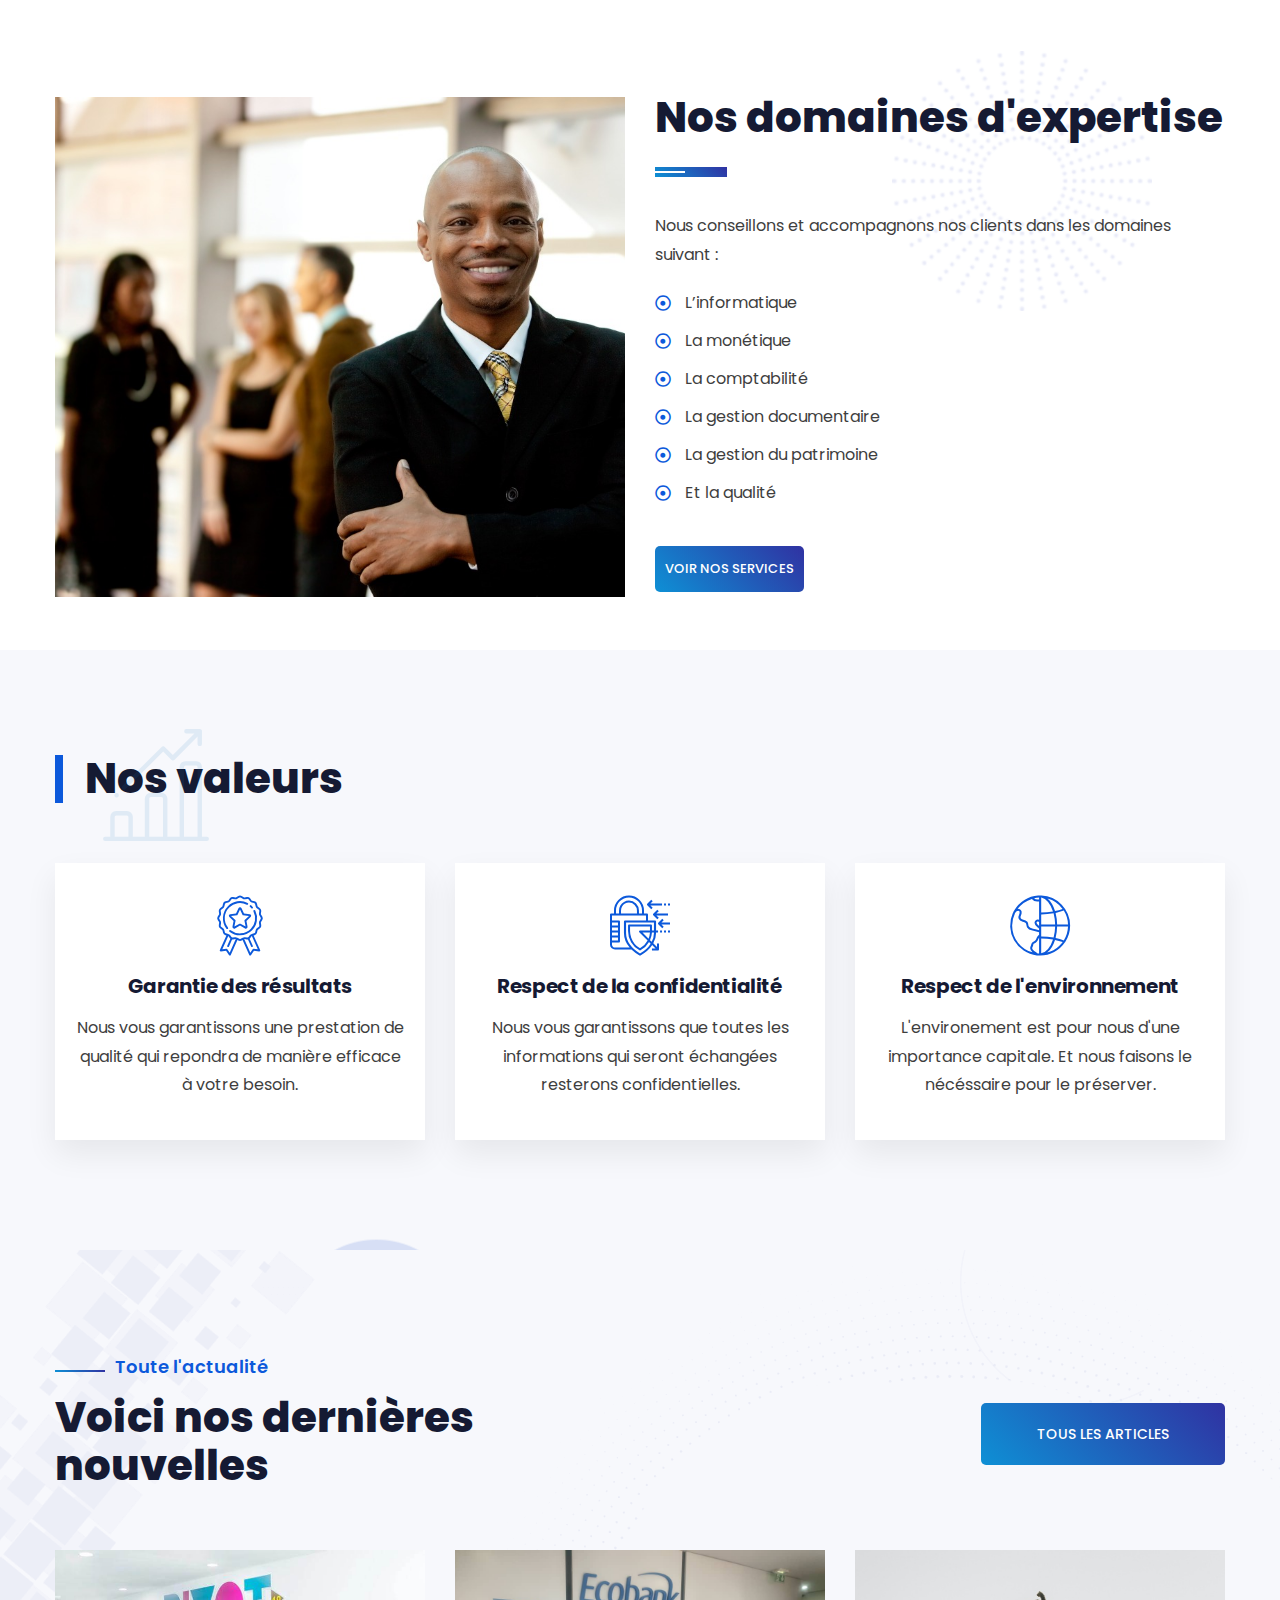
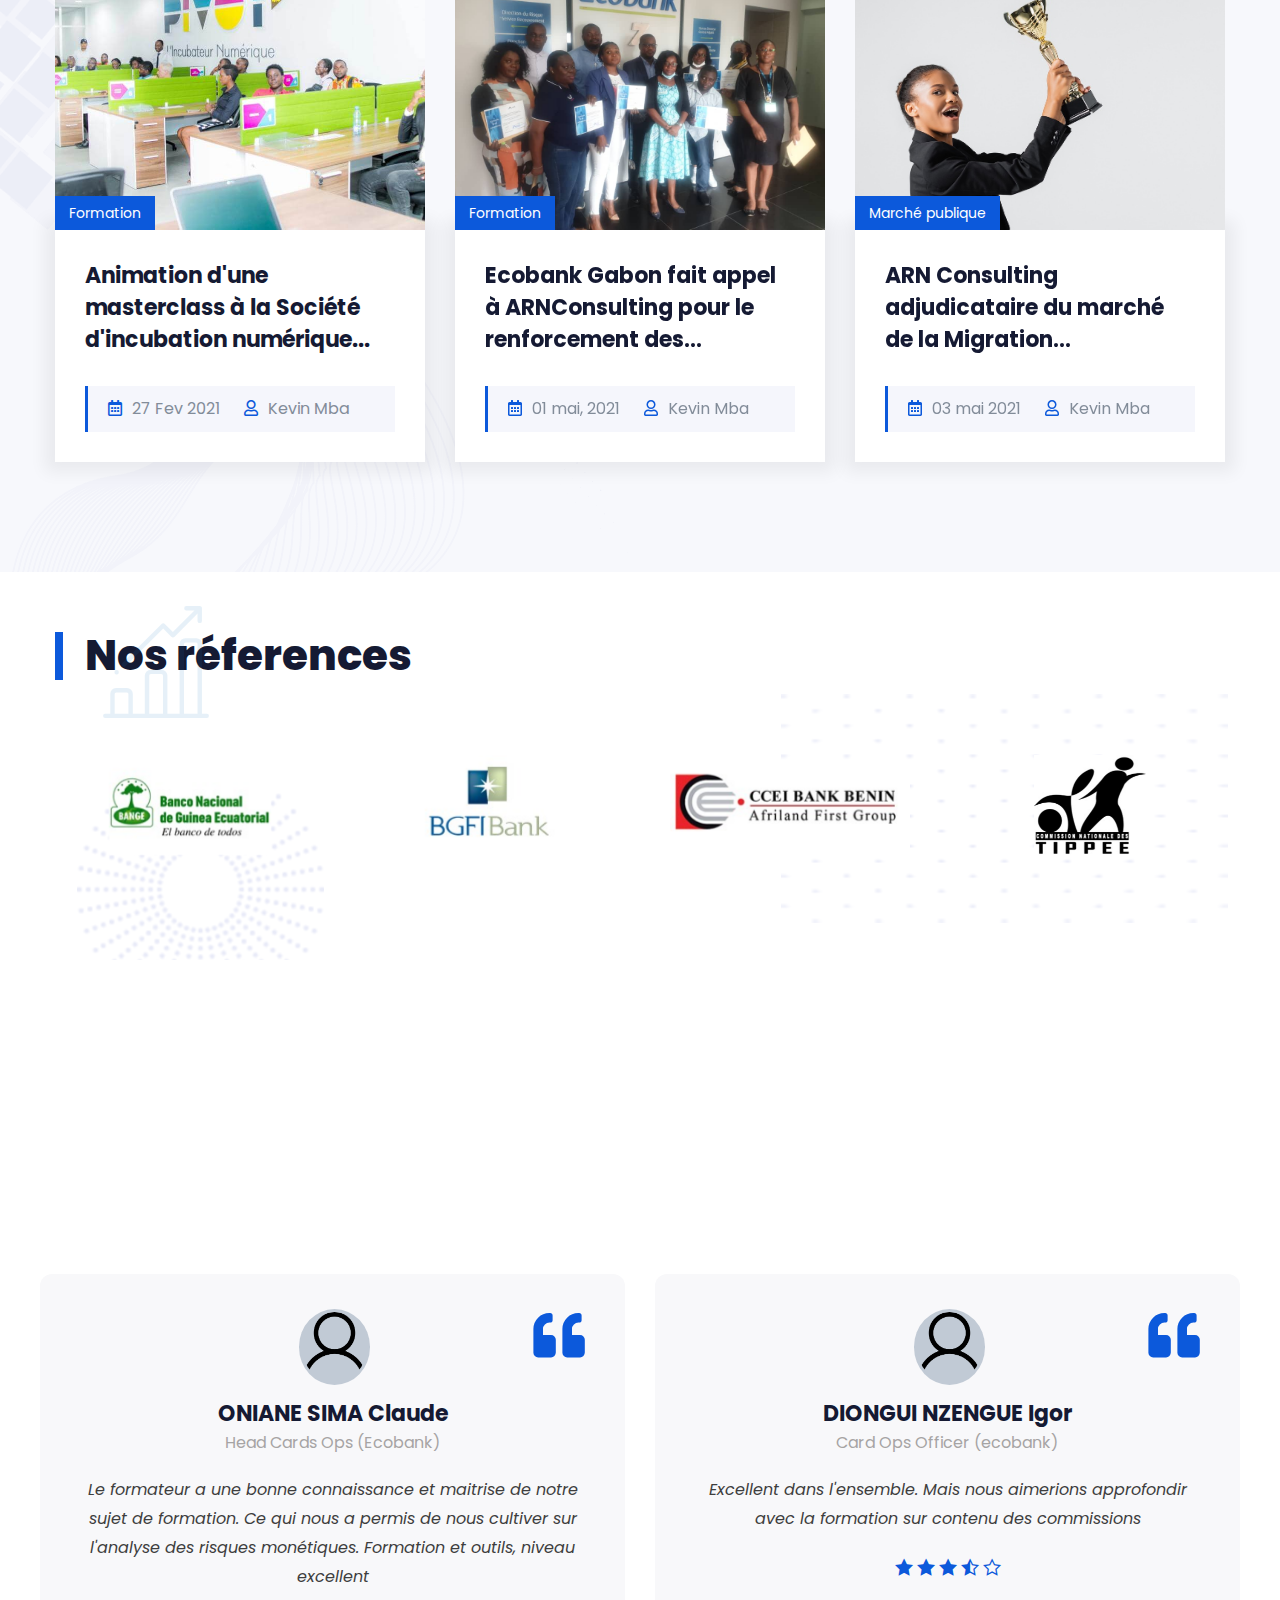
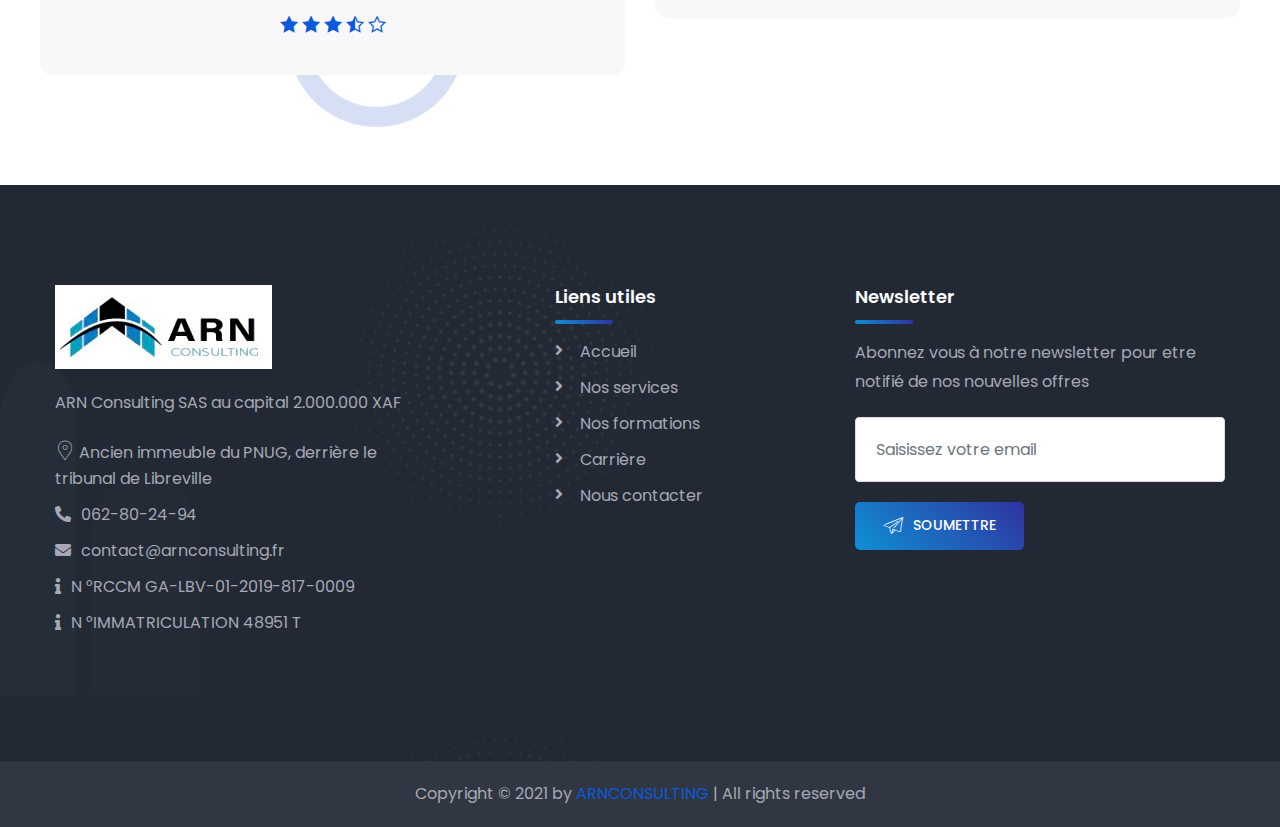
==== commit 105fab5b: "qui etais-je" ====
--- a/index.html
+++ b/index.html
@@ -174,7 +174,7 @@
 					</div>
 				</div>
 				<div class="col-md-12 col-xl-6">
-					<h2 class="title-under-line mrb-70">Qui étais-je ?</h2>
+					<h2 class="title-under-line mrb-70">Qui étais-je?</h2>
 					<h5 class="mrb-30 text-primary-color">Un cabinet d'experts à votre disposition</h5>
 					<p class="mrb-40 text-justify">
 						ARN Consulting d’étude, d’audit, de conseil et d’innovation technologique est né de la volonté de deux anciens cadres de banque. Notre objectif est d’accompagner nos clients à travers les différents services que nous proposons. ARN Consulting c’est aussi un centre de formation pour professionnels d’entreprise. A ce titre, nous proposons des formations de très haut niveau dans les domaines de l’informatique, 
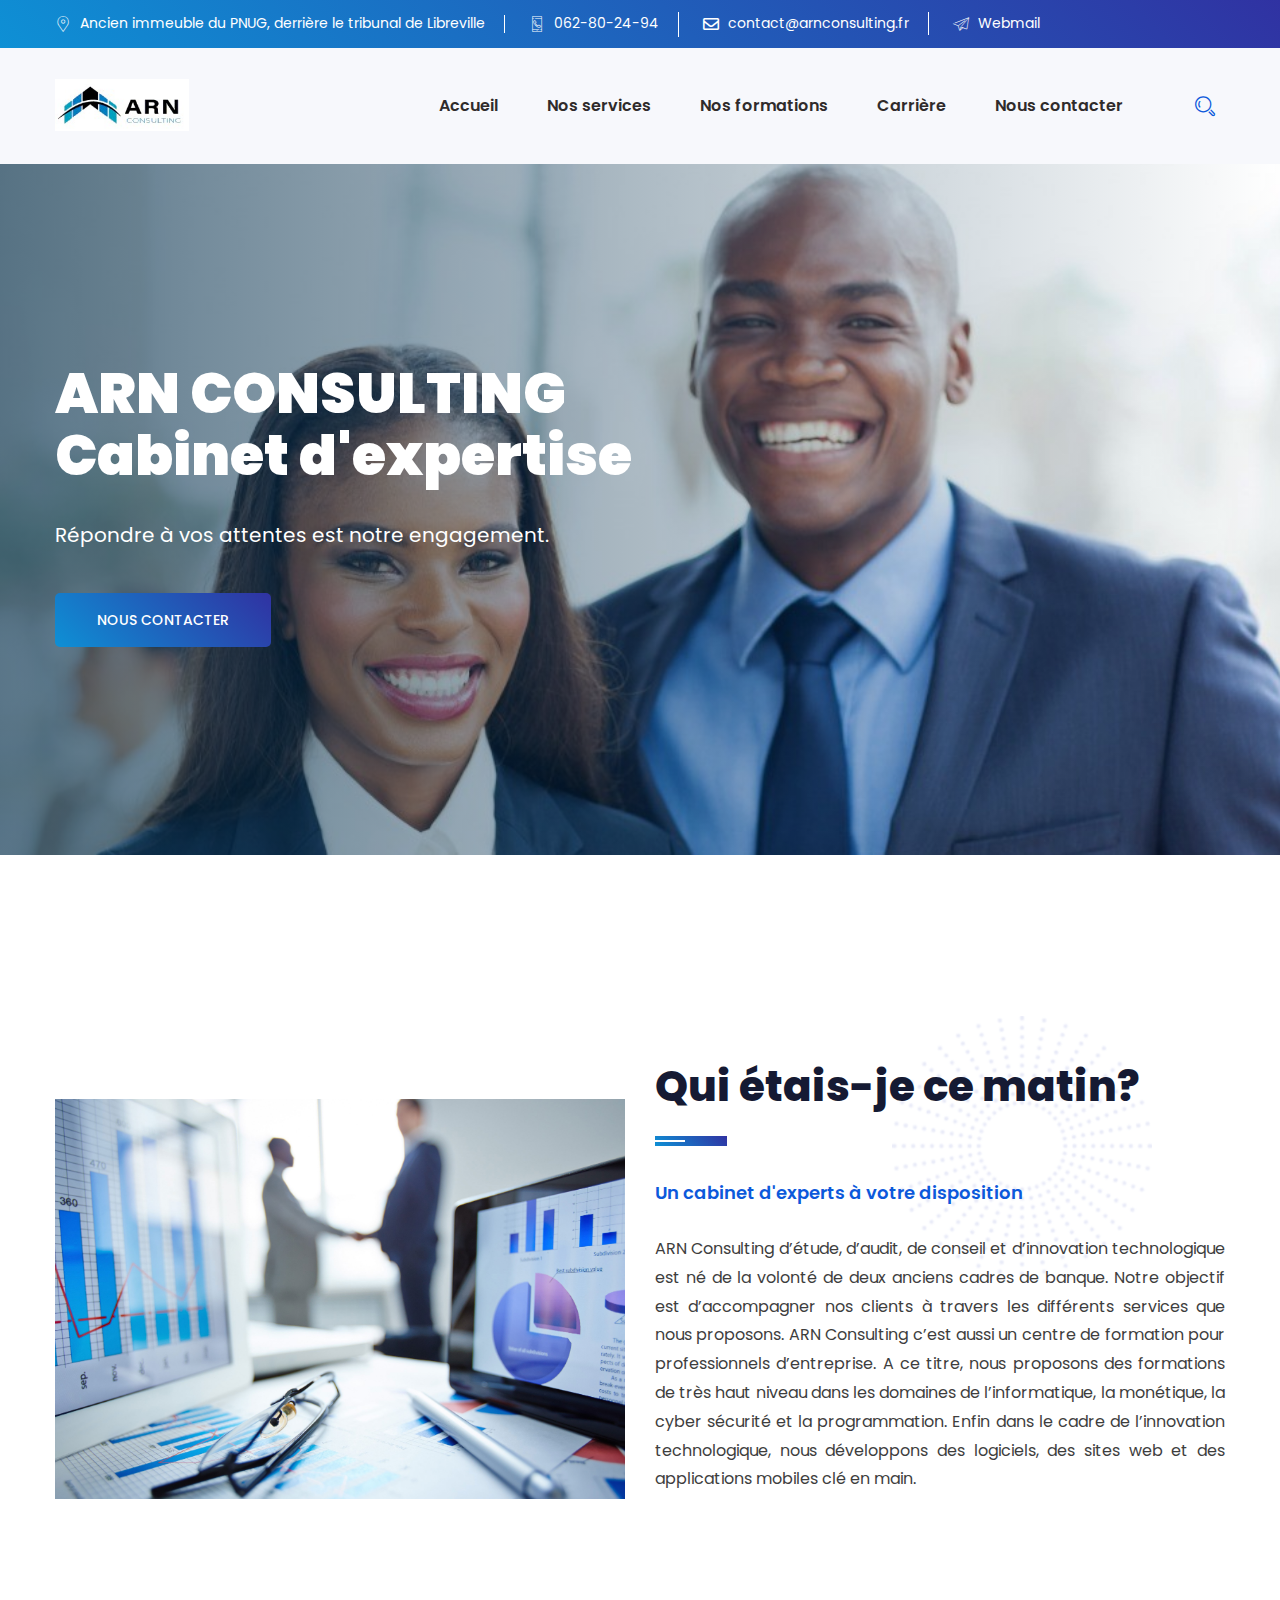
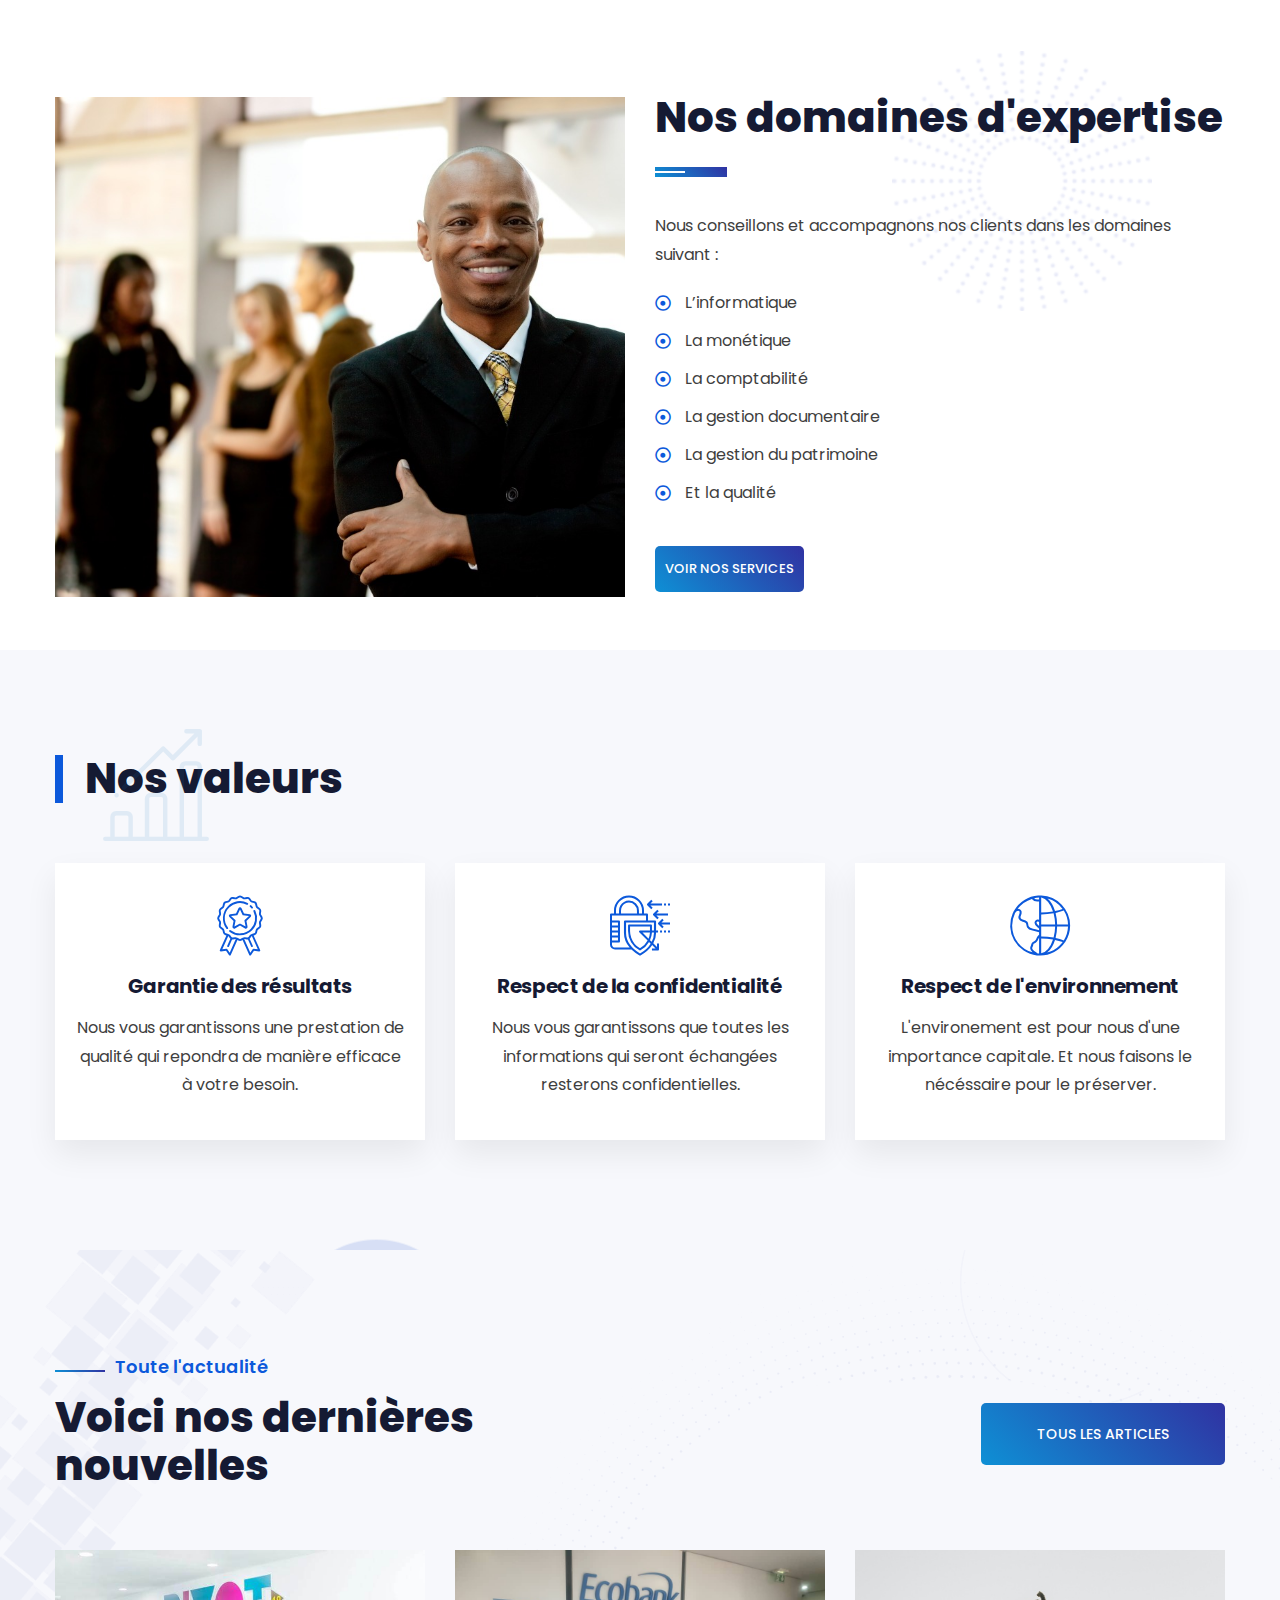
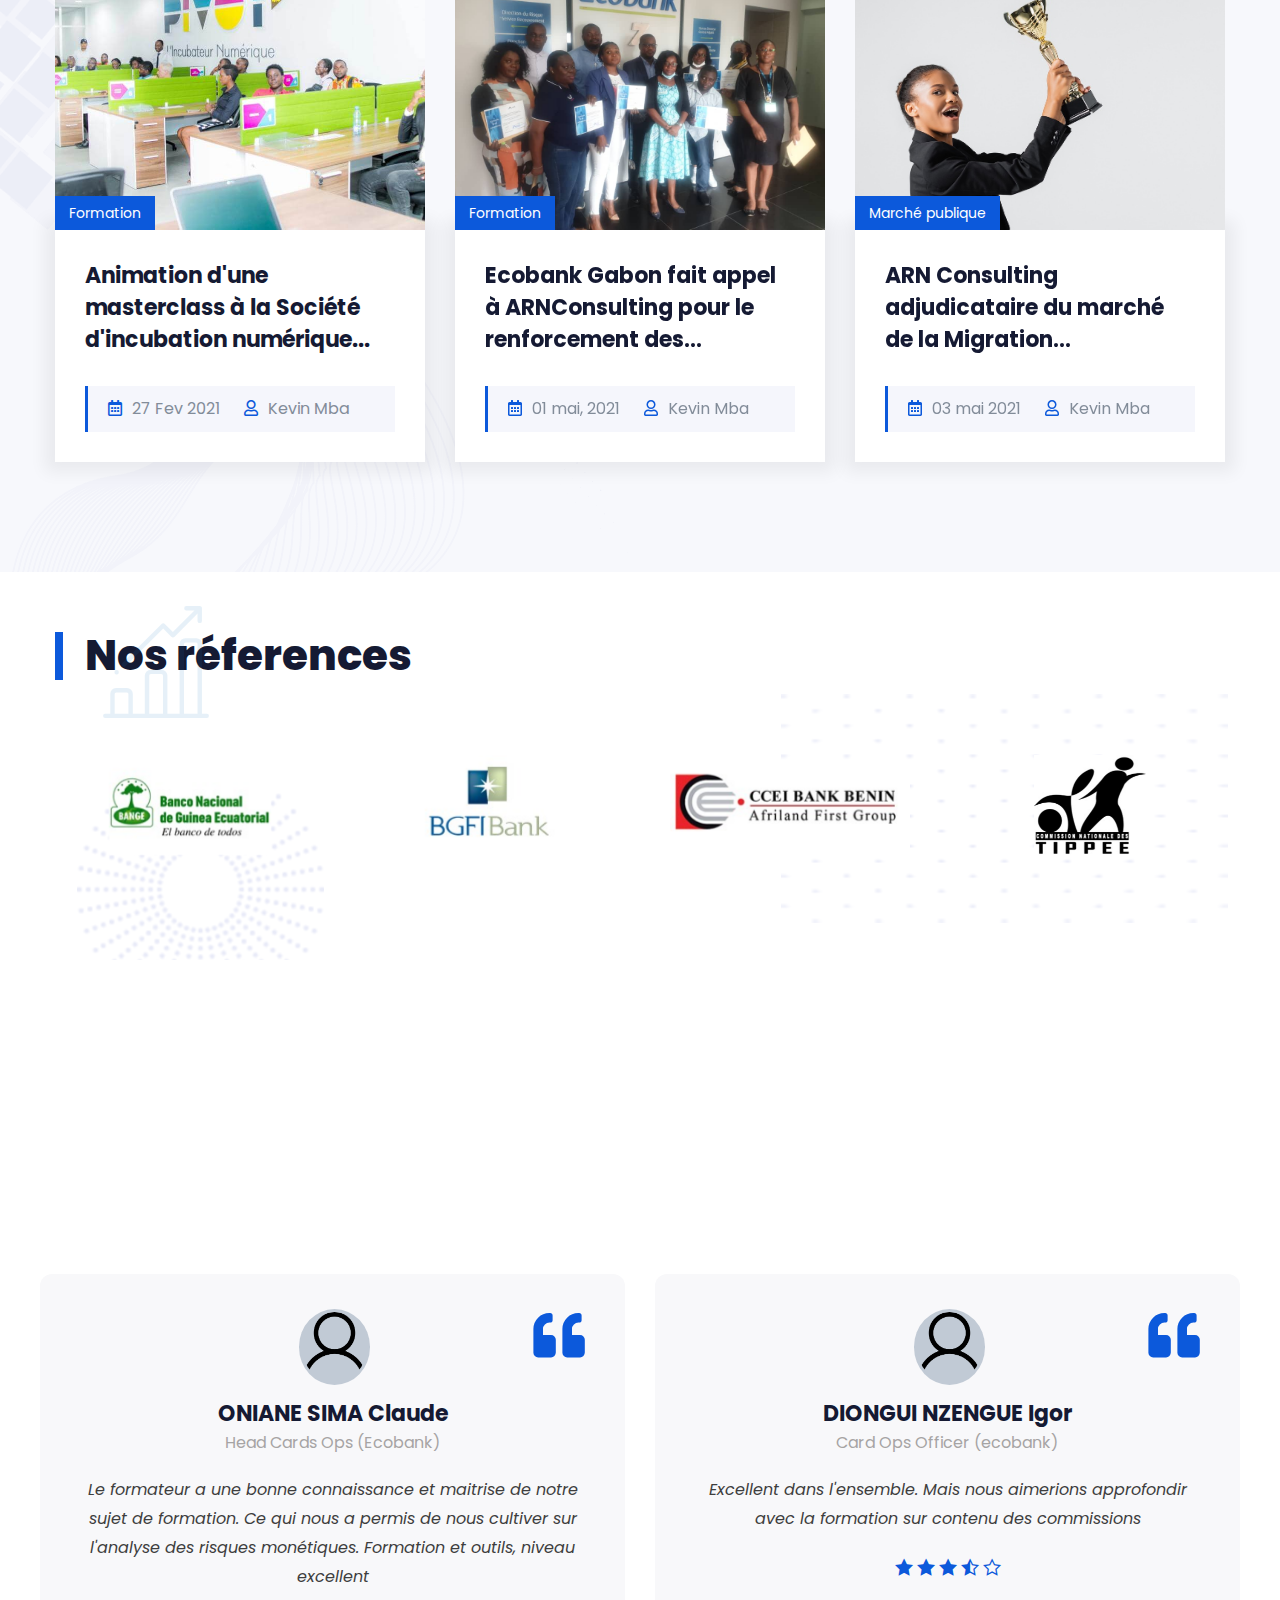
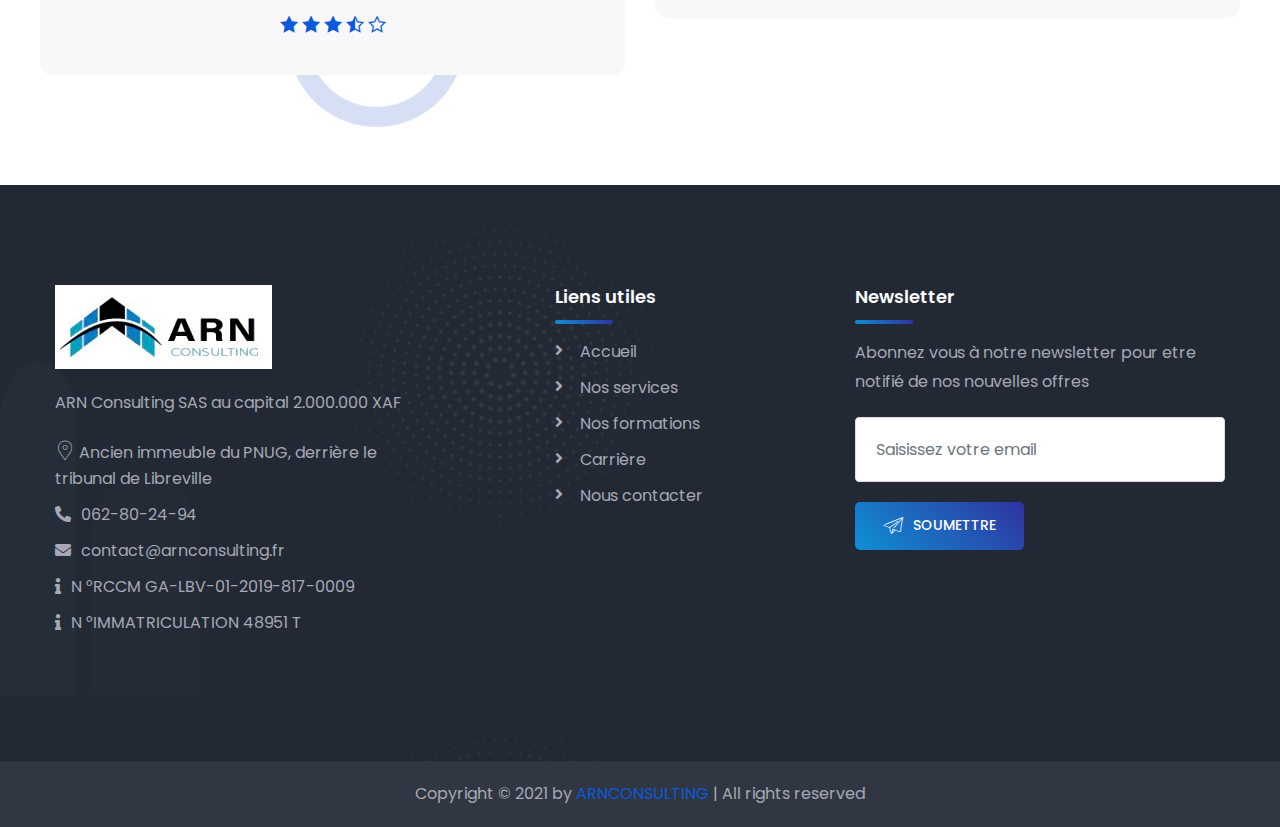
==== commit e40ed911: "qui etais-je ce matin" ====
--- a/index.html
+++ b/index.html
@@ -174,7 +174,7 @@
 					</div>
 				</div>
 				<div class="col-md-12 col-xl-6">
-					<h2 class="title-under-line mrb-70">Qui étais-je?</h2>
+					<h2 class="title-under-line mrb-70">Qui étais-je ce matin?</h2>
 					<h5 class="mrb-30 text-primary-color">Un cabinet d'experts à votre disposition</h5>
 					<p class="mrb-40 text-justify">
 						ARN Consulting d’étude, d’audit, de conseil et d’innovation technologique est né de la volonté de deux anciens cadres de banque. Notre objectif est d’accompagner nos clients à travers les différents services que nous proposons. ARN Consulting c’est aussi un centre de formation pour professionnels d’entreprise. A ce titre, nous proposons des formations de très haut niveau dans les domaines de l’informatique, 
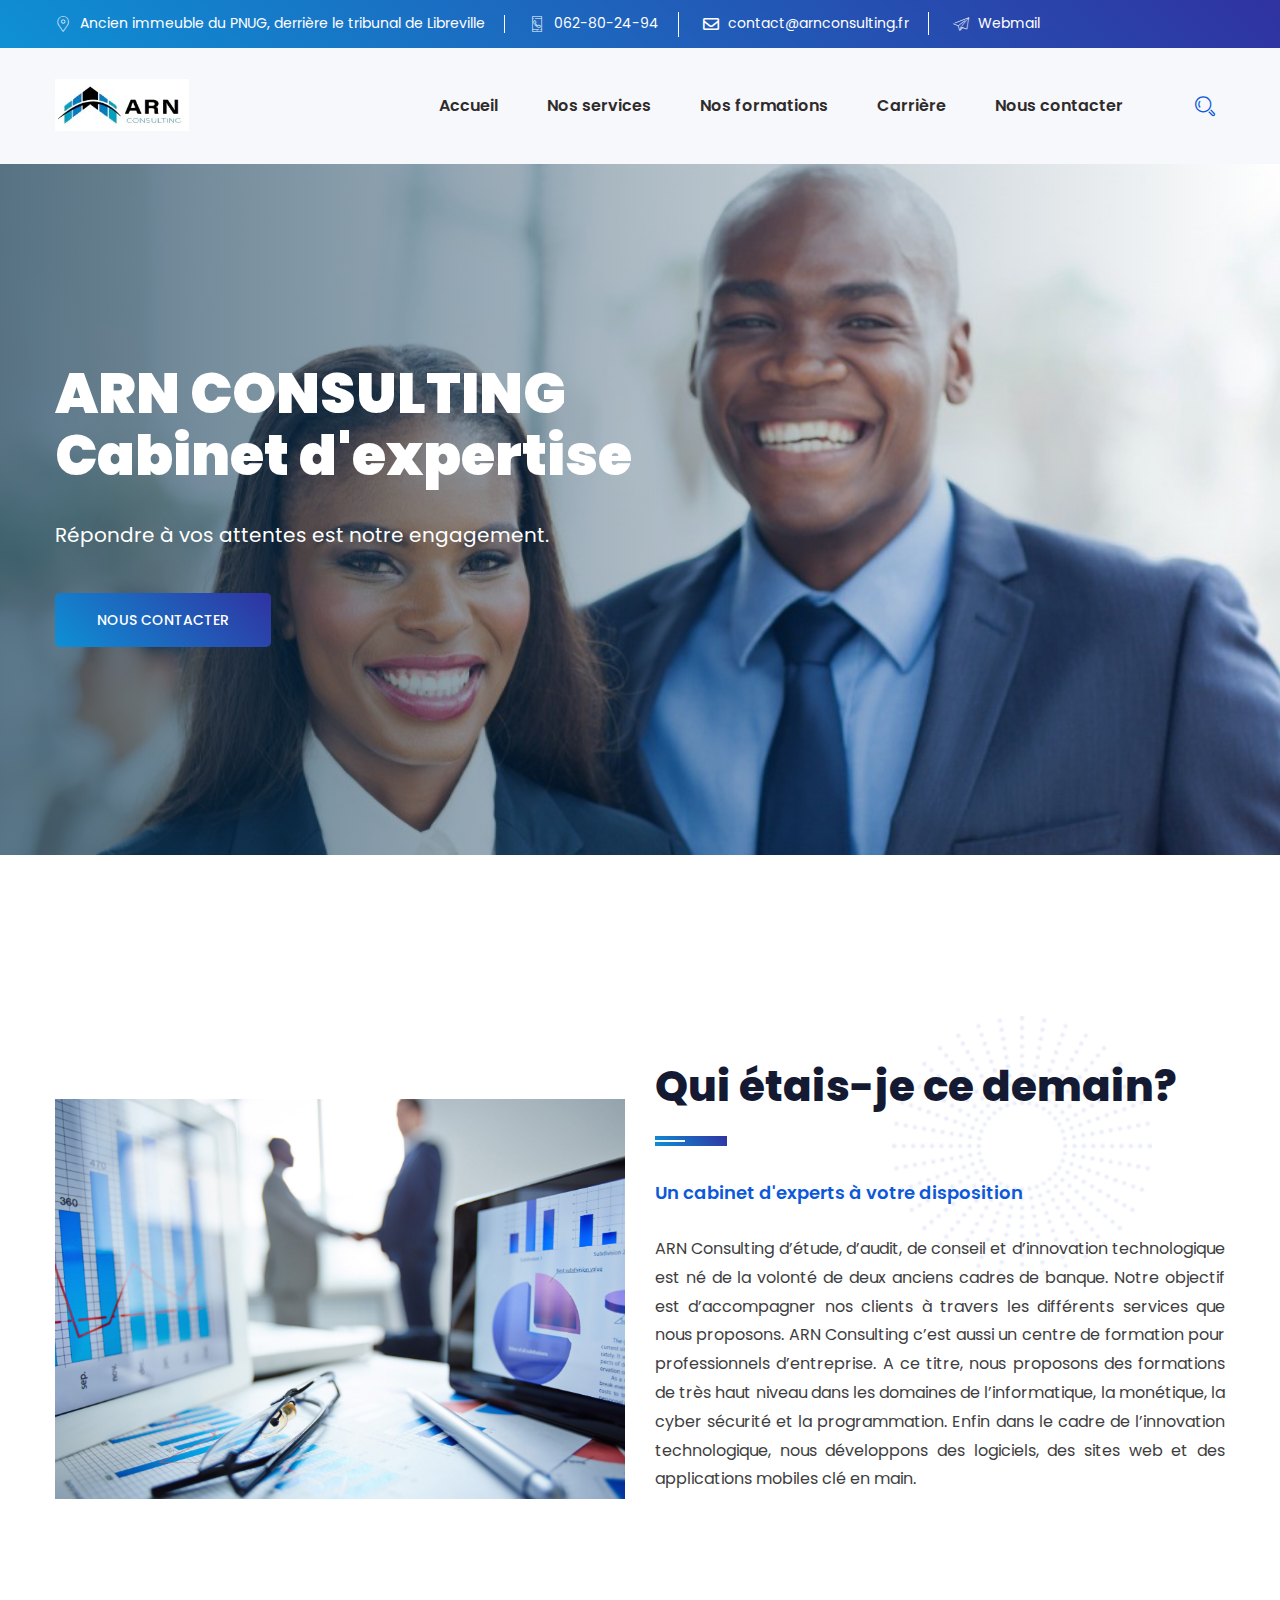
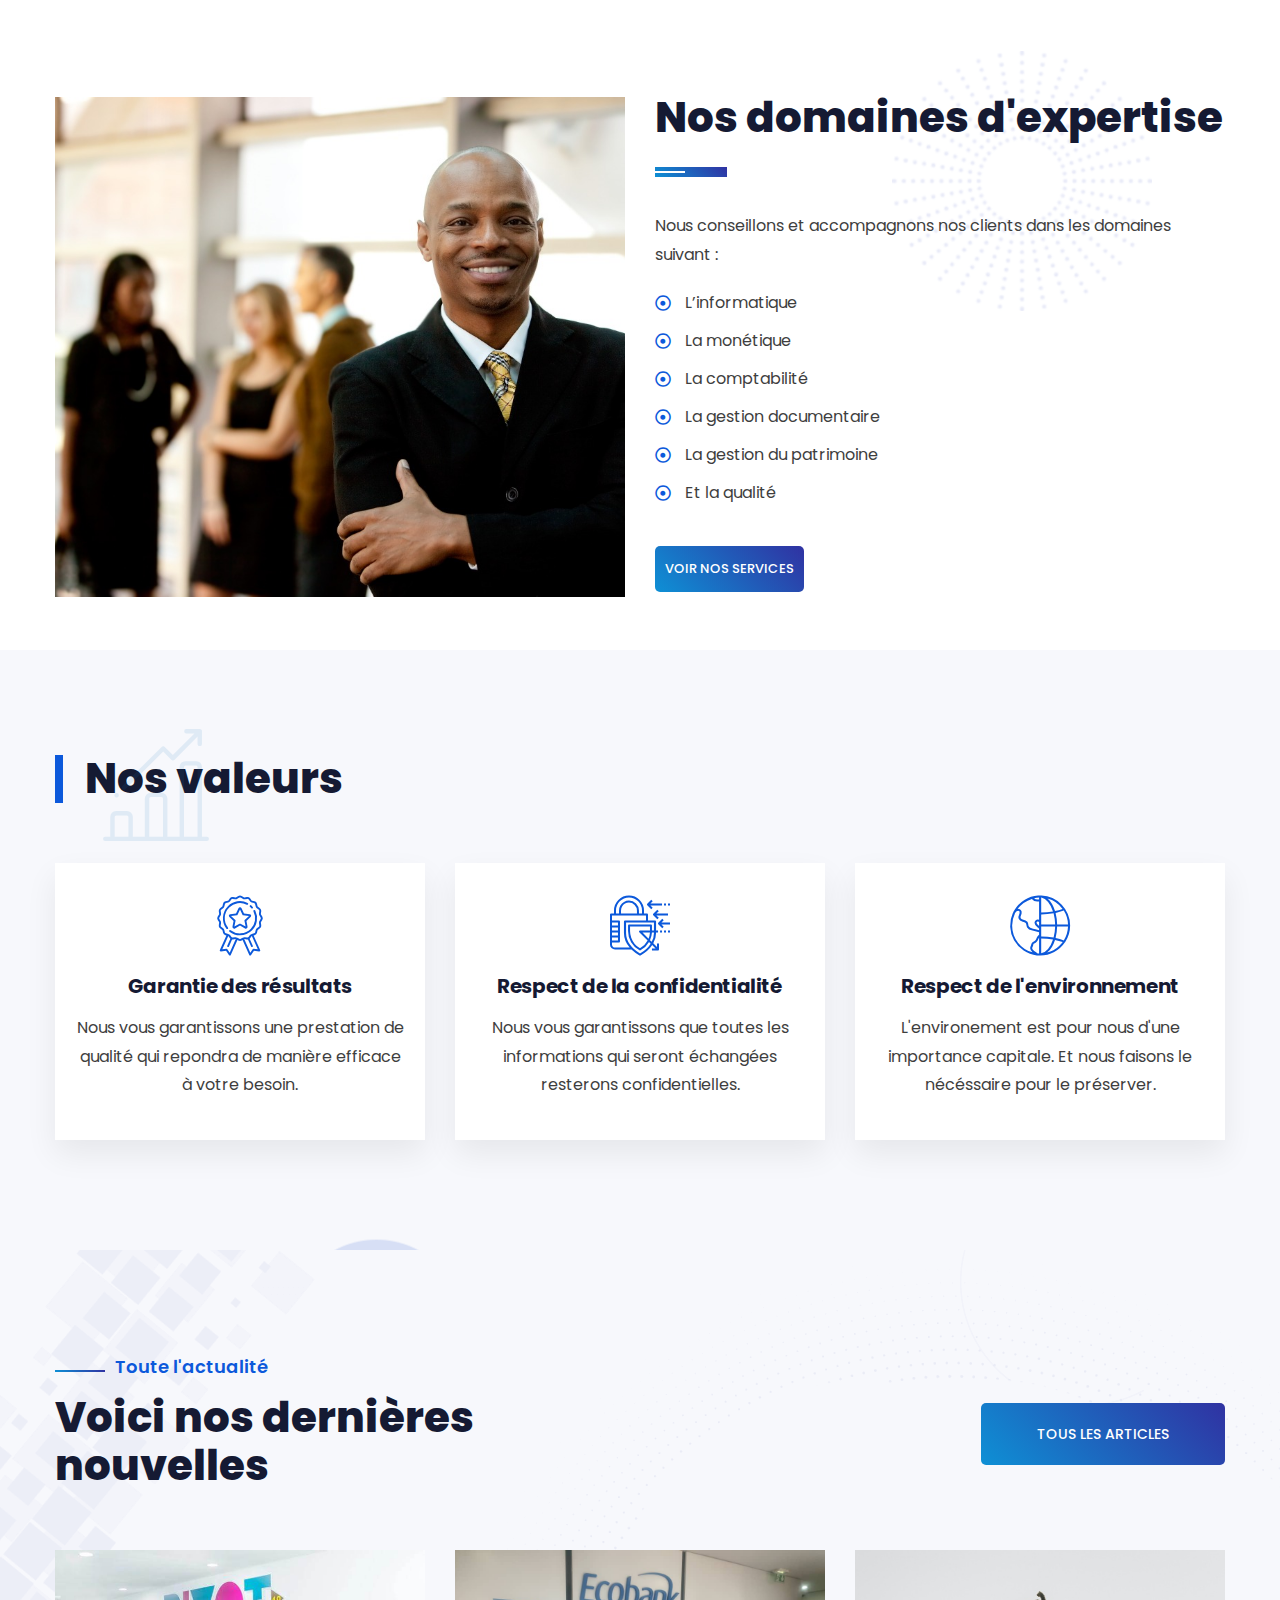
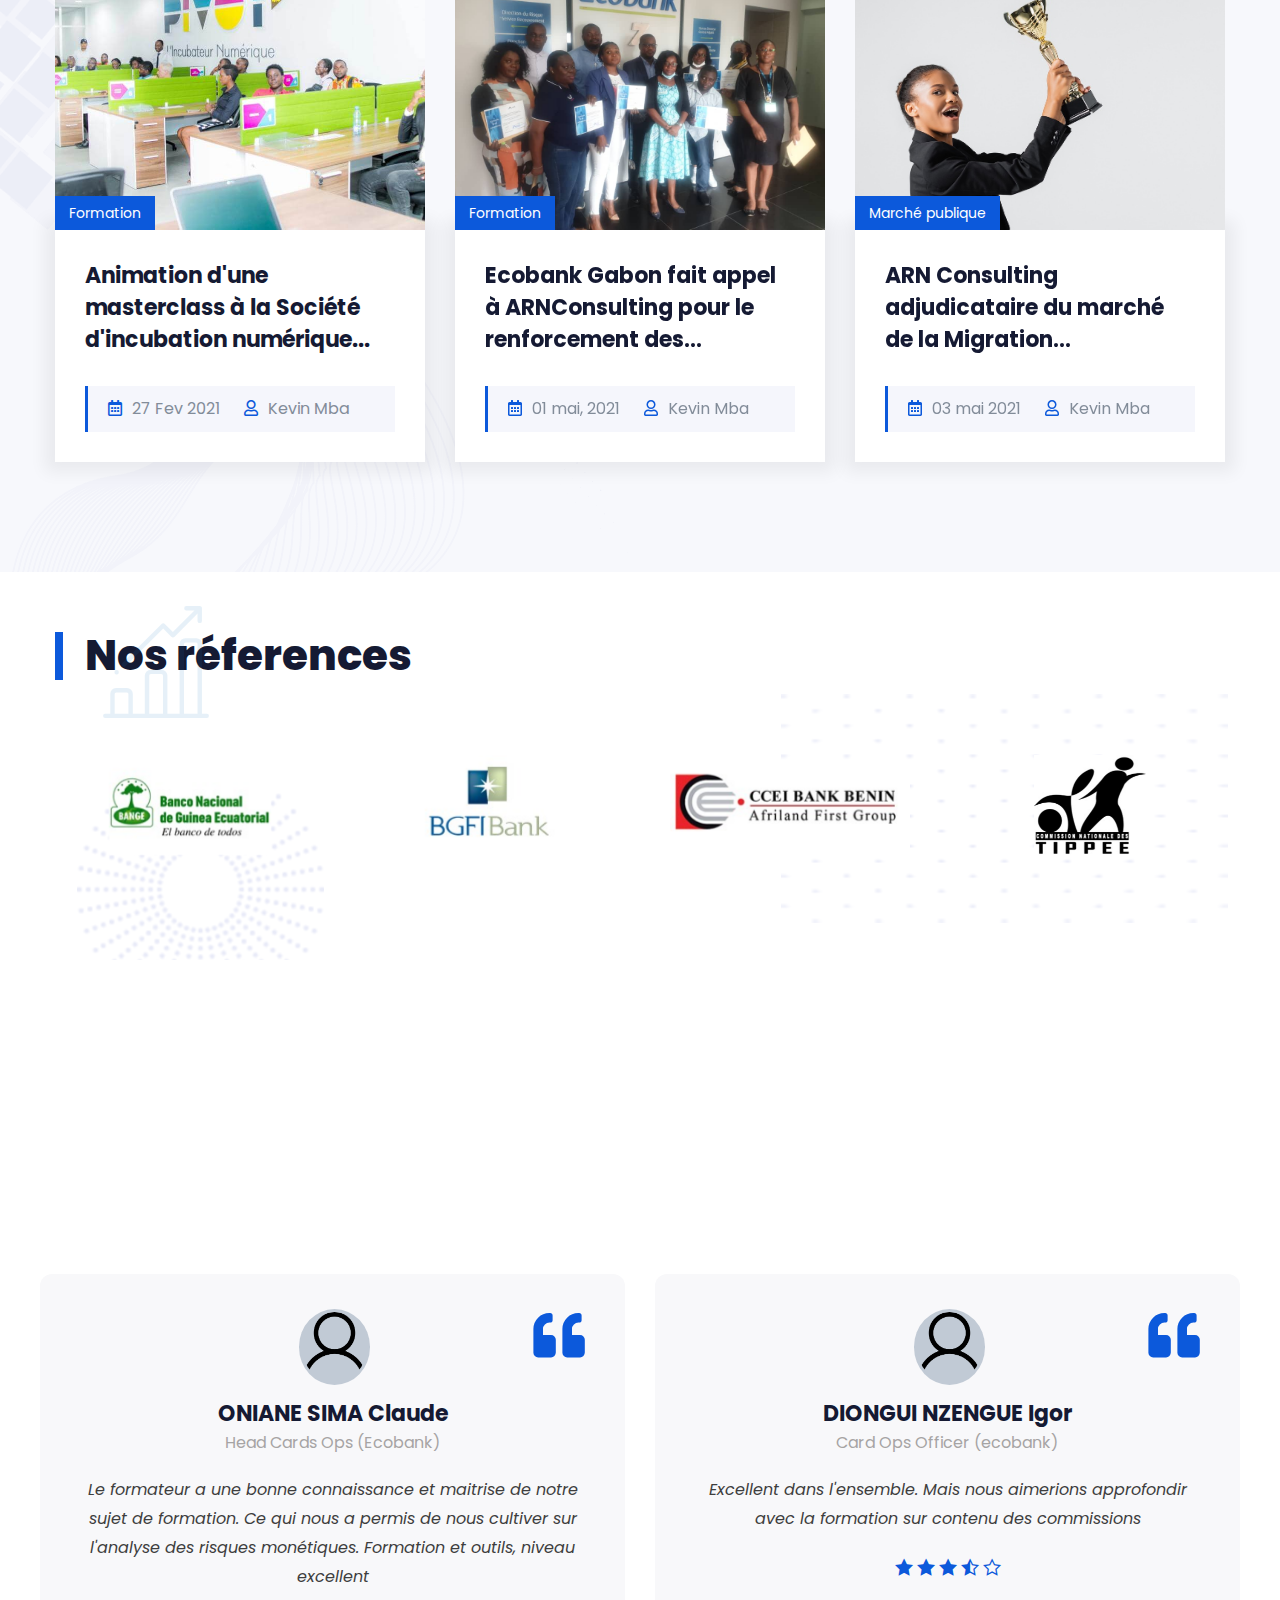
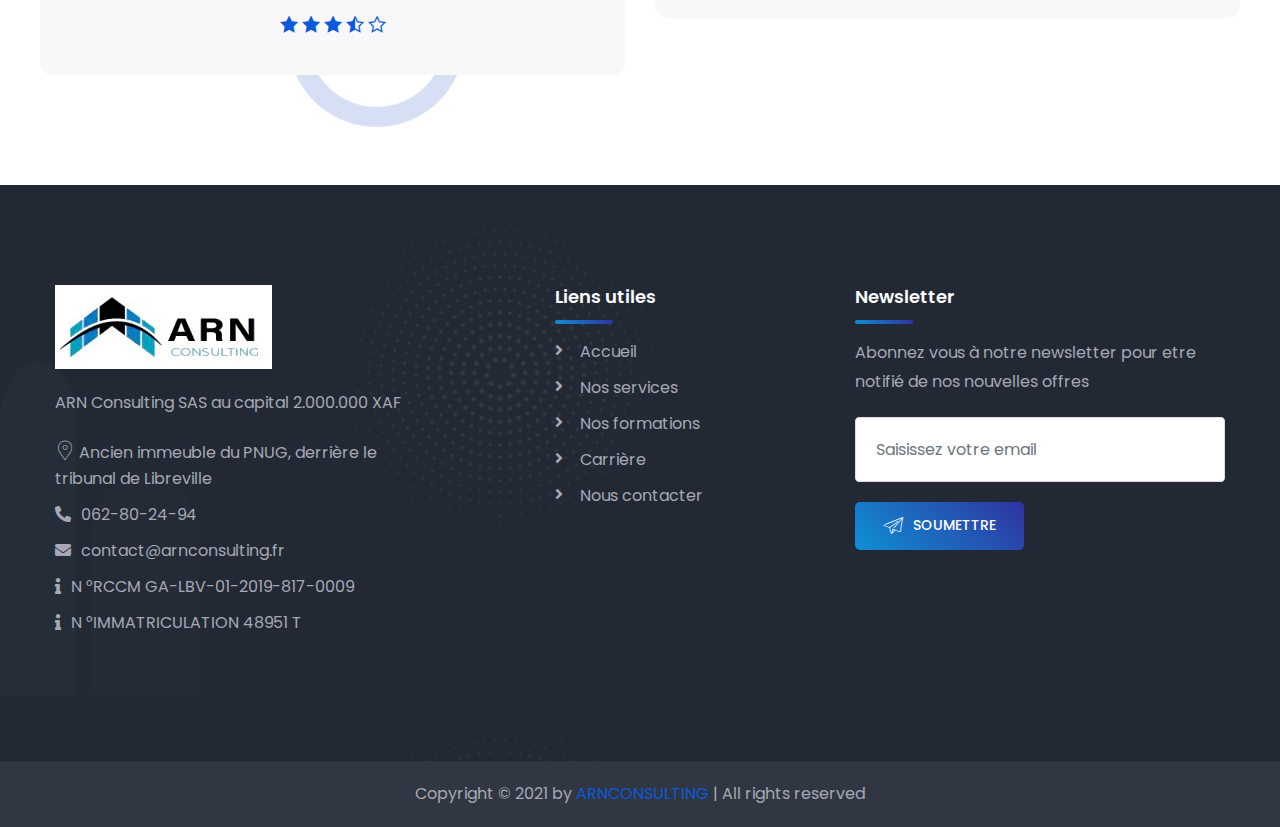
==== commit 71fb3b11: "qui etais-je ce demain" ====
--- a/index.html
+++ b/index.html
@@ -174,7 +174,7 @@
 					</div>
 				</div>
 				<div class="col-md-12 col-xl-6">
-					<h2 class="title-under-line mrb-70">Qui étais-je ce matin?</h2>
+					<h2 class="title-under-line mrb-70">Qui étais-je ce demain?</h2>
 					<h5 class="mrb-30 text-primary-color">Un cabinet d'experts à votre disposition</h5>
 					<p class="mrb-40 text-justify">
 						ARN Consulting d’étude, d’audit, de conseil et d’innovation technologique est né de la volonté de deux anciens cadres de banque. Notre objectif est d’accompagner nos clients à travers les différents services que nous proposons. ARN Consulting c’est aussi un centre de formation pour professionnels d’entreprise. A ce titre, nous proposons des formations de très haut niveau dans les domaines de l’informatique, 
